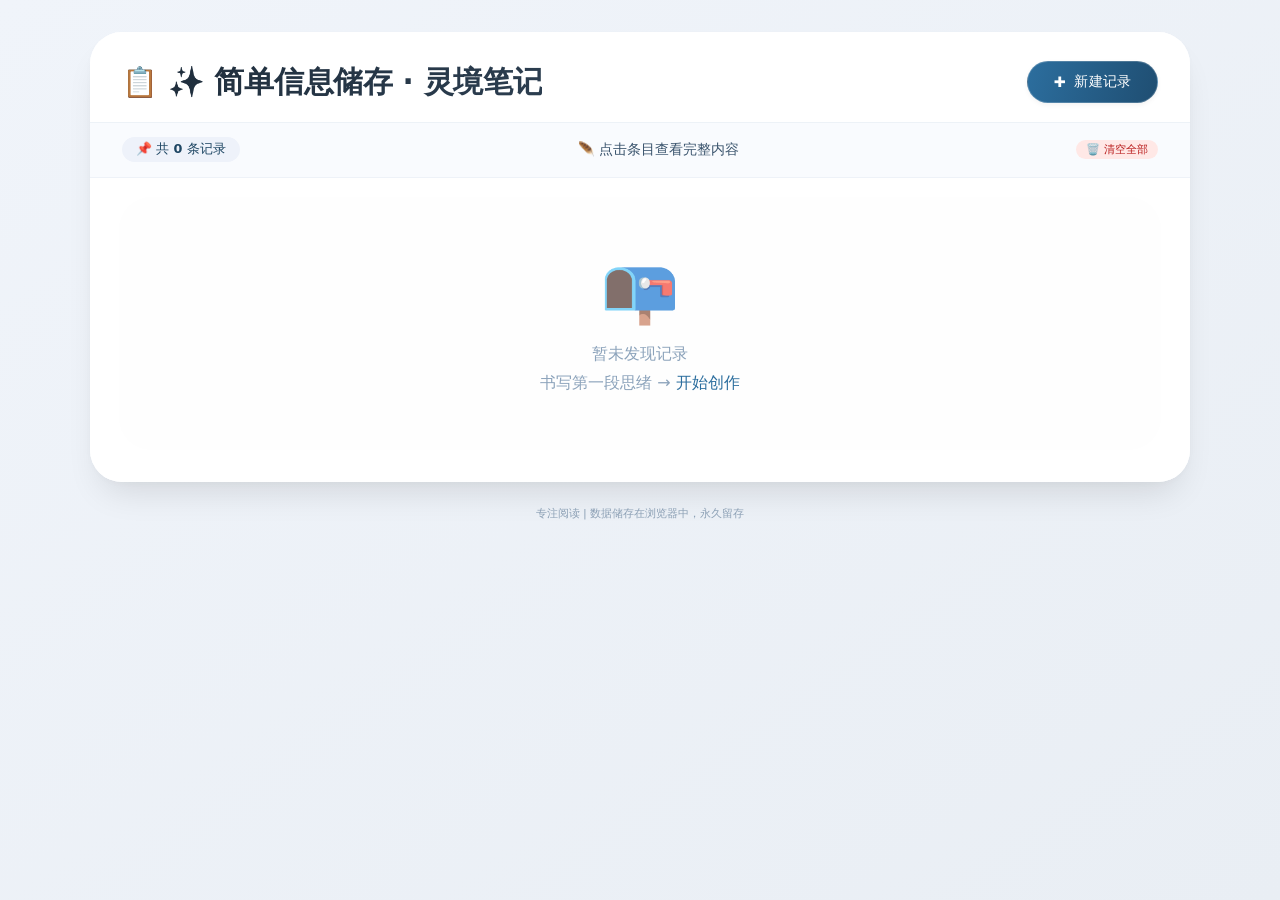
==== index.html @ d41e303f "Add files via upload" ====
﻿<!DOCTYPE html>
<html lang="zh-CN">
<head>
    <meta charset="UTF-8">
    <meta name="viewport" content="width=device-width, initial-scale=1.0, user-scalable=yes">
    <title>文字记录本 · 轻灵笔记</title>
    <style>
        * {
            margin: 0;
            padding: 0;
            box-sizing: border-box;
        }

        body {
            background: linear-gradient(145deg, #f0f4fa 0%, #e9eef4 100%);
            font-family: 'Inter', system-ui, -apple-system, 'Segoe UI', Roboto, 'Helvetica Neue', sans-serif;
            min-height: 100vh;
            padding: 2rem 1.5rem;
        }

        /* 优雅主容器 */
        .elegant-container {
            max-width: 1100px;
            margin: 0 auto;
        }

        /* 主卡片 */
        .master-card {
            background: rgba(255, 255, 255, 0.96);
            border-radius: 2rem;
            box-shadow: 0 20px 35px -12px rgba(0, 0, 0, 0.12), 0 2px 6px rgba(0, 0, 0, 0.02);
            overflow: hidden;
            transition: all 0.2s ease;
        }

        /* 头部区域 */
        .card-header {
            padding: 1.8rem 2rem 1.2rem 2rem;
            border-bottom: 1px solid #edf2f7;
            display: flex;
            justify-content: space-between;
            align-items: flex-end;
            flex-wrap: wrap;
            gap: 1rem;
            background: #ffffff;
        }

        .title-section h1 {
            font-size: 1.85rem;
            font-weight: 620;
            letter-spacing: -0.3px;
            background: linear-gradient(135deg, #1e2c3a, #2c3e50);
            background-clip: text;
            -webkit-background-clip: text;
            color: transparent;
            display: inline-flex;
            align-items: center;
            gap: 10px;
        }

        .title-section h1:before {
            content: "📋";
            background: none;
            font-size: 1.8rem;
            color: #2c6e9e;
        }

        .new-record-btn {
            background: linear-gradient(105deg, #2c6e9e 0%, #1f4e72 100%);
            color: white;
            padding: 0.65rem 1.6rem;
            border-radius: 60px;
            text-decoration: none;
            font-weight: 500;
            font-size: 0.9rem;
            letter-spacing: 0.3px;
            transition: all 0.25s;
            display: inline-flex;
            align-items: center;
            gap: 8px;
            box-shadow: 0 2px 5px rgba(0, 0, 0, 0.05);
            border: 1px solid rgba(255, 255, 255, 0.2);
            cursor: pointer;
        }

        .new-record-btn:hover {
            background: linear-gradient(105deg, #1f5a85, #13425f);
            transform: translateY(-2px);
            box-shadow: 0 12px 20px -12px rgba(31, 90, 133, 0.4);
        }

        /* 统计栏 */
        .stats-bar {
            background: #f9fbfe;
            padding: 0.9rem 2rem;
            border-bottom: 1px solid #eef2f8;
            font-size: 0.85rem;
            color: #3a546d;
            display: flex;
            justify-content: space-between;
            align-items: center;
            flex-wrap: wrap;
            gap: 8px;
        }

        .count-badge {
            background: #eef2fa;
            padding: 0.25rem 0.9rem;
            border-radius: 40px;
            font-weight: 500;
            font-size: 0.8rem;
            color: #1e4663;
        }

        /* 优雅文字卡片列表 */
        .entries-area {
            padding: 1.2rem 1.8rem 2rem 1.8rem;
            background: #ffffff;
        }

        .title-item {
            background: #ffffff;
            margin-bottom: 0.85rem;
            border-radius: 1.2rem;
            transition: all 0.2s ease;
            border: 1px solid #edf2f9;
            overflow: hidden;
            box-shadow: 0 1px 2px rgba(0, 0, 0, 0.02);
        }

        .title-item:hover {
            border-color: #d4e2f5;
            background: #fefefe;
            transform: translateX(3px);
            box-shadow: 0 12px 22px -14px rgba(0, 0, 0, 0.1);
        }

        .entry-link {
            display: flex;
            align-items: center;
            gap: 14px;
            padding: 1rem 1.4rem;
            text-decoration: none;
            color: #1c2f40;
            transition: background 0.15s;
            cursor: pointer;
        }

        .entry-icon {
            width: 28px;
            height: 28px;
            background-image: url('data:image/svg+xml;utf8,<svg xmlns="http://www.w3.org/2000/svg" viewBox="0 0 24 24" fill="%233b7c9e" width="28px" height="28px"><path d="M4 4h16v2H4V4zm2 4h12v2H6V8zm14-4v16H4V4h2v14h12V4h2zM6 12h12v2H6v-2zm0 4h12v2H6v-2z"/></svg>');
            background-size: contain;
            background-repeat: no-repeat;
            background-position: center;
            flex-shrink: 0;
            transition: transform 0.15s;
        }

        .title-item:hover .entry-icon {
            transform: scale(1.02);
        }

        .title-text {
            flex: 1;
            font-size: 1.04rem;
            font-weight: 520;
            letter-spacing: -0.2px;
            color: #1f3e55;
            line-height: 1.4;
            word-break: break-word;
        }

        .entry-link:hover .title-text {
            color: #1f6e9c;
            text-decoration: underline;
            text-underline-offset: 4px;
        }

        .light-time {
            font-size: 0.7rem;
            color: #9aaebf;
            background: #f5f9fe;
            padding: 0.2rem 0.7rem;
            border-radius: 30px;
            white-space: nowrap;
            font-weight: 400;
        }

        /* 空状态 */
        .empty-state {
            text-align: center;
            padding: 3.5rem 1.5rem;
            background: #fefefe;
            border-radius: 2rem;
            color: #8ca3bb;
        }

        .empty-icon {
            font-size: 4rem;
            margin-bottom: 1rem;
            opacity: 0.7;
        }

        .empty-state a {
            color: #2c6e9e;
            text-decoration: none;
            font-weight: 500;
            border-bottom: 1px dashed #bdd4ec;
            cursor: pointer;
        }

        .footer-note {
            text-align: center;
            margin-top: 1.5rem;
            font-size: 0.7rem;
            color: #8ca0b5;
        }

        /* 模态框 (新增记录用) */
        .modal {
            display: none;
            position: fixed;
            top: 0; left: 0;
            width: 100%; height: 100%;
            background-color: rgba(0,0,0,0.5);
            backdrop-filter: blur(4px);
            align-items: center;
            justify-content: center;
            z-index: 2000;
        }
        .modal-card {
            background: white;
            max-width: 680px;
            width: 90%;
            border-radius: 2rem;
            box-shadow: 0 25px 40px rgba(0,0,0,0.2);
            overflow: hidden;
            animation: fadeUp 0.2s ease;
        }
        @keyframes fadeUp {
            from { opacity: 0; transform: translateY(20px);}
            to { opacity: 1; transform: translateY(0);}
        }
        .modal-header {
            padding: 1.2rem 1.5rem;
            border-bottom: 1px solid #edf2f7;
            display: flex;
            justify-content: space-between;
            align-items: center;
            background: #fff;
        }
        .modal-header h3 {
            font-weight: 600;
            color: #1e2c3a;
        }
        .close-modal {
            font-size: 1.6rem;
            cursor: pointer;
            line-height: 1;
            color: #8ca3bb;
        }
        .modal-body {
            padding: 1.8rem;
        }
        .modal-body textarea {
            width: 100%;
            border: 1px solid #cbd5e6;
            border-radius: 1.2rem;
            padding: 1rem;
            font-family: monospace;
            font-size: 0.95rem;
            resize: vertical;
            min-height: 220px;
        }
        .modal-footer {
            padding: 1rem 1.8rem 1.8rem;
            display: flex;
            gap: 12px;
            justify-content: flex-end;
        }
        .btn-modal {
            padding: 0.6rem 1.4rem;
            border-radius: 40px;
            border: none;
            font-weight: 500;
            cursor: pointer;
            transition: 0.2s;
        }
        .btn-primary {
            background: #2c6e9e;
            color: white;
        }
        .btn-secondary {
            background: #eef2fa;
            color: #2c3e50;
        }
        .toast-msg {
            position: fixed;
            bottom: 30px;
            left: 50%;
            transform: translateX(-50%);
            background: #1e293b;
            color: white;
            padding: 10px 24px;
            border-radius: 50px;
            font-size: 0.85rem;
            font-weight: 500;
            z-index: 2100;
            opacity: 0;
            transition: opacity 0.2s ease;
            pointer-events: none;
            white-space: nowrap;
            box-shadow: 0 10px 20px rgba(0,0,0,0.2);
        }
        @media (max-width: 640px) {
            body { padding: 1rem; }
            .card-header { padding: 1.2rem 1.2rem 1rem; flex-direction: column; align-items: flex-start; }
            .entries-area { padding: 1rem; }
            .entry-link { padding: 0.75rem 1rem; gap: 10px; }
            .light-time { font-size: 0.65rem; white-space: nowrap; }
            .title-text { font-size: 0.94rem; }
        }
    </style>
</head>
<body>
<div class="elegant-container">
    <div class="master-card">
        <div class="card-header">
            <div class="title-section">
                <h1>✨ 简单信息储存 · 灵境笔记</h1>
            </div>
            <div class="new-record-btn" id="openModalBtn">
                <span>✚</span> 新建记录
            </div>
        </div>

        <div class="stats-bar">
            <div class="count-badge" id="totalCountBadge">
                📌 共 <strong id="totalNumber">0</strong> 条记录
            </div>
            <div class="filter-note">
                🪶 点击条目查看完整内容
            </div>
        </div>

        <div class="entries-area" id="entriesList">
            <div class="empty-state">
                <div class="empty-icon">📭</div>
                <div style="font-size: 1rem; margin-bottom: 0.5rem;">暂未发现记录</div>
                <div>书写第一段思绪 → <span id="emptyCreateBtn" style="cursor:pointer; color:#2c6e9e; font-weight:500;">开始创作</span></div>
            </div>
        </div>
    </div>
    <div class="footer-note">
        专注阅读 | 数据储存在浏览器中，永久留存
    </div>
</div>

<!-- 新建/编辑通用模态框 -->
<div id="recordModal" class="modal">
    <div class="modal-card">
        <div class="modal-header">
            <h3 id="modalTitle">📝 新建记录</h3>
            <span class="close-modal" id="closeModalBtn">&times;</span>
        </div>
        <div class="modal-body">
            <textarea id="modalContent" placeholder="写下任何文字、灵感、待办事项 ...&#10;支持多行文本，自动保存至本地存储"></textarea>
        </div>
        <div class="modal-footer">
            <button class="btn-modal btn-secondary" id="cancelModalBtn">取消</button>
            <button class="btn-modal btn-primary" id="confirmSaveBtn">💾 保存记录</button>
        </div>
    </div>
</div>

<!-- 详情模态框 (查看完整内容) -->
<div id="detailModal" class="modal">
    <div class="modal-card" style="max-width: 720px;">
        <div class="modal-header">
            <h3>📄 完整记录</h3>
            <span class="close-modal" id="closeDetailBtn">&times;</span>
        </div>
        <div class="modal-body" id="detailBody">
            <div style="margin-bottom: 12px; color:#6c86a3; font-size:0.8rem;" id="detailTime"></div>
            <div style="white-space: pre-wrap; line-height:1.6; font-size:1rem;" id="detailText"></div>
        </div>
        <div class="modal-footer" style="justify-content: space-between;">
            <div>
                <button class="btn-modal btn-secondary" id="deleteFromDetailBtn">🗑️ 删除此条</button>
            </div>
            <div>
                <button class="btn-modal btn-secondary" id="editFromDetailBtn">✏️ 编辑</button>
                <button class="btn-modal btn-primary" id="closeDetailOnlyBtn">关闭</button>
            </div>
        </div>
    </div>
</div>

<div id="toastMsg" class="toast-msg"></div>

<script>
    // ---------- 存储KEY与全局数据结构 ----------
    const STORAGE_KEY = 'text_records_app_enhanced';
    
    // 辅助函数：显示toast消息
    function showToast(message, duration = 2000) {
        const toast = document.getElementById('toastMsg');
        if (!toast) return;
        toast.textContent = message;
        toast.style.opacity = '1';
        setTimeout(() => {
            toast.style.opacity = '0';
        }, duration);
    }

    // 获取所有记录 (最新在前)
    function getAllRecords() {
        const raw = localStorage.getItem(STORAGE_KEY);
        if (!raw) return [];
        try {
            let records = JSON.parse(raw);
            if (!Array.isArray(records)) return [];
            records = records.filter(r => r && typeof r.text === 'string' && r.id);
            records.sort((a,b) => (b.timestamp || 0) - (a.timestamp || 0));
            return records;
        } catch(e) {
            console.warn(e);
            return [];
        }
    }

    // 保存全部记录
    function saveAllRecords(records) {
        localStorage.setItem(STORAGE_KEY, JSON.stringify(records));
        renderHomeList();          // 刷新主界面
        // 触发storage事件 (同源其他标签页可同步)
        window.dispatchEvent(new Event('storage'));
    }

    // 添加或更新记录 (若id存在则更新，否则新增)
    function upsertRecord(id, text) {
        if (!text || text.trim() === '') {
            showToast('❌ 内容不能为空', 1200);
            return false;
        }
        const trimmedText = text.trim();
        let records = getAllRecords();
        const now = Date.now();
        const dateStr = new Date(now).toLocaleString('zh-CN');
        
        if (id) {
            // 编辑模式：查找并更新
            const index = records.findIndex(r => r.id == id);
            if (index !== -1) {
                records[index].text = trimmedText;
                records[index].timestamp = now;
                records[index].dateStr = dateStr;
                // 重新排序 (更新时间戳)
                records.sort((a,b) => (b.timestamp || 0) - (a.timestamp || 0));
                saveAllRecords(records);
                showToast('✏️ 记录已更新', 1300);
                return true;
            } else {
                showToast('记录不存在，将创建新记录', 1000);
                // fallback 创建新记录
            }
        }
        // 新增记录
        const newRecord = {
            id: Date.now() + '-' + Math.random().toString(36).substr(2, 8),
            text: trimmedText,
            timestamp: now,
            dateStr: dateStr
        };
        records.unshift(newRecord);
        saveAllRecords(records);
        showToast('✅ 记录已保存', 1200);
        return true;
    }

    // 删除单条记录
    function deleteRecordById(id) {
        if (!id) return false;
        let records = getAllRecords();
        const newRecords = records.filter(r => r.id != id);
        if (newRecords.length === records.length) {
            showToast('记录不存在', 1000);
            return false;
        }
        saveAllRecords(newRecords);
        showToast('🗑️ 已删除记录', 1200);
        return true;
    }

    // 生成纯净标题 (取前50字符)
    function smartTitle(text) {
        if (!text) return '未命名记录';
        let clean = text.replace(/\n/g, ' ').trim();
        if (clean.length <= 55) return clean;
        return clean.substring(0, 52) + '...';
    }

    // 渲染主界面列表（类似 index.asp 风格）
    function renderHomeList() {
        const container = document.getElementById('entriesList');
        const totalSpan = document.getElementById('totalNumber');
        if (!container) return;
        
        const records = getAllRecords();
        const totalCount = records.length;
        if (totalSpan) totalSpan.innerText = totalCount;
        
        if (records.length === 0) {
            container.innerHTML = `
                <div class="empty-state">
                    <div class="empty-icon">📭</div>
                    <div style="font-size: 1rem; margin-bottom: 0.5rem;">暂未发现记录</div>
                    <div>书写第一段思绪 → <span id="emptyCreateBtn" style="cursor:pointer; color:#2c6e9e; font-weight:500;">开始创作</span></div>
                </div>
            `;
            const emptyBtn = document.getElementById('emptyCreateBtn');
            if (emptyBtn) emptyBtn.addEventListener('click', () => openModal(null));
            return;
        }
        
        let html = '';
        records.forEach(record => {
            const displayTitle = smartTitle(record.text);
            const formattedTime = record.dateStr || new Date(record.timestamp).toLocaleString('zh-CN');
            const shortIdShort = String(record.id).slice(-6);
            html += `
                <div class="title-item" data-id="${record.id}">
                    <div class="entry-link" data-id="${record.id}">
                        <div class="entry-icon"></div>
                        <span class="title-text">${escapeHtml(displayTitle)}</span>
                        <span class="light-time">🕒 ${escapeHtml(formattedTime)}</span>
                    </div>
                </div>
            `;
        });
        container.innerHTML = html;
        
        // 绑定条目点击事件 (查看详情)
        document.querySelectorAll('.entry-link').forEach(el => {
            el.addEventListener('click', (e) => {
                e.stopPropagation();
                const id = el.getAttribute('data-id');
                if (id) showDetailById(id);
            });
        });
    }
    
    // 显示详情模态框 (类似 view 页)
    function showDetailById(id) {
        const records = getAllRecords();
        const record = records.find(r => r.id == id);
        if (!record) {
            showToast('记录不存在', 1000);
            return;
        }
        const detailTimeSpan = document.getElementById('detailTime');
        const detailTextDiv = document.getElementById('detailText');
        if (detailTimeSpan) detailTimeSpan.innerHTML = `📅 ${escapeHtml(record.dateStr || new Date(record.timestamp).toLocaleString())} &nbsp;| 🆔 ${escapeHtml(String(record.id).slice(-8))}`;
        if (detailTextDiv) detailTextDiv.innerText = record.text;
        
        // 存储当前查看的id用于删除/编辑
        const detailModal = document.getElementById('detailModal');
        detailModal.setAttribute('data-current-id', record.id);
        detailModal.style.display = 'flex';
    }
    
    // 关闭详情模态框
    function closeDetailModal() {
        const modal = document.getElementById('detailModal');
        if (modal) modal.style.display = 'none';
    }
    
    // 打开新建/编辑模态框 (edit模式时传入record)
    let currentEditId = null;
    function openModal(record = null) {
        const modal = document.getElementById('recordModal');
        const textarea = document.getElementById('modalContent');
        const modalTitle = document.getElementById('modalTitle');
        if (!modal) return;
        if (record) {
            // 编辑模式
            currentEditId = record.id;
            modalTitle.innerText = '✏️ 编辑记录';
            textarea.value = record.text;
        } else {
            currentEditId = null;
            modalTitle.innerText = '📝 新建记录';
            textarea.value = '';
        }
        modal.style.display = 'flex';
        textarea.focus();
    }
    
    function closeModal() {
        const modal = document.getElementById('recordModal');
        if (modal) modal.style.display = 'none';
        currentEditId = null;
    }
    
    // 保存模态框内容
    function saveFromModal() {
        const textarea = document.getElementById('modalContent');
        const content = textarea.value;
        if (!content.trim()) {
            showToast('❌ 内容不能为空', 1200);
            return;
        }
        const success = upsertRecord(currentEditId, content);
        if (success) {
            closeModal();
            renderHomeList();
        }
    }
    
    // 从详情中删除
    function deleteFromDetail() {
        const detailModal = document.getElementById('detailModal');
        const id = detailModal.getAttribute('data-current-id');
        if (!id) return;
        if (confirm('确定要永久删除这条记录吗？')) {
            deleteRecordById(id);
            closeDetailModal();
            renderHomeList();
        }
    }
    
    // 从详情中编辑
    function editFromDetail() {
        const detailModal = document.getElementById('detailModal');
        const id = detailModal.getAttribute('data-current-id');
        if (!id) return;
        const records = getAllRecords();
        const record = records.find(r => r.id == id);
        if (record) {
            closeDetailModal();
            openModal(record);
        } else {
            showToast('加载记录失败', 1000);
        }
    }
    
    // 清空全部记录 (参考原delete风格但加确认)
    function clearAllRecords() {
        if (confirm('⚠️ 警告：将删除 【所有记录】 且无法恢复！确定清空？')) {
            localStorage.removeItem(STORAGE_KEY);
            renderHomeList();
            showToast('🗑️ 已清空所有记录', 1500);
        }
    }
    
    // 辅助escape
    function escapeHtml(str) {
        if (!str) return '';
        return str.replace(/[&<>]/g, function(m) {
            if(m === '&') return '&amp;';
            if(m === '<') return '&lt;';
            if(m === '>') return '&gt;';
            return m;
        }).replace(/[\uD800-\uDBFF][\uDC00-\uDFFF]/g, c => c);
    }
    
    // 监听storage同步 (多标签页)
    function bindCrossTabSync() {
        window.addEventListener('storage', (e) => {
            if (e.key === STORAGE_KEY) {
                renderHomeList();
                showToast('🔄 检测到其他页面更新', 1000);
            }
        });
    }
    
    // 初始化所有事件
    function initApp() {
        renderHomeList();
        bindCrossTabSync();
        
        // 新建按钮打开空模态
        const openBtn = document.getElementById('openModalBtn');
        if (openBtn) openBtn.addEventListener('click', () => openModal(null));
        
        // 模态框关闭按钮
        const closeBtn = document.getElementById('closeModalBtn');
        const cancelBtn = document.getElementById('cancelModalBtn');
        if (closeBtn) closeBtn.addEventListener('click', closeModal);
        if (cancelBtn) cancelBtn.addEventListener('click', closeModal);
        
        // 保存按钮
        const confirmBtn = document.getElementById('confirmSaveBtn');
        if (confirmBtn) confirmBtn.addEventListener('click', saveFromModal);
        
        // 详情模态框关闭
        const closeDetail = document.getElementById('closeDetailBtn');
        const closeDetailOnly = document.getElementById('closeDetailOnlyBtn');
        if (closeDetail) closeDetail.addEventListener('click', closeDetailModal);
        if (closeDetailOnly) closeDetailOnly.addEventListener('click', closeDetailModal);
        
        // 详情中的删除和编辑
        const deleteDetail = document.getElementById('deleteFromDetailBtn');
        const editDetail = document.getElementById('editFromDetailBtn');
        if (deleteDetail) deleteDetail.addEventListener('click', deleteFromDetail);
        if (editDetail) editDetail.addEventListener('click', editFromDetail);
        
        // 点击模态框背景关闭
        window.addEventListener('click', (e) => {
            const modalElem = document.getElementById('recordModal');
            const detailElem = document.getElementById('detailModal');
            if (e.target === modalElem) closeModal();
            if (e.target === detailElem) closeDetailModal();
        });
        
        // 可选添加快捷键 Ctrl+N 新建记录
        document.addEventListener('keydown', (e) => {
            if ((e.ctrlKey || e.metaKey) && e.key === 'n') {
                e.preventDefault();
                openModal(null);
            }
            // ESC关闭模态框
            if (e.key === 'Escape') {
                closeModal();
                closeDetailModal();
            }
        });
        
        // 全局也提供一个清除所有功能 (但为了避免页面冗余，加一个隐藏的? 参考原delete.asp但保留温和，在控制台提供快捷？为了完整性，增加右下角悬浮清除？不，尊重设计: 但在主界面不需要清空全部按钮，但为了参考原系统可以提供一个管理方式: 用浏览器开发者工具手动，但是用户若有需求可以加；在统计栏附近增加一个“管理”下拉? 为了优雅，增加一个小工具在统计栏右侧
        const statsBar = document.querySelector('.stats-bar');
        if (statsBar && !document.getElementById('clearAllUtility')) {
            const clearBtnSpan = document.createElement('div');
            clearBtnSpan.style.cursor = 'pointer';
            clearBtnSpan.style.fontSize = '0.7rem';
            clearBtnSpan.style.background = '#ffe8e6';
            clearBtnSpan.style.padding = '2px 10px';
            clearBtnSpan.style.borderRadius = '60px';
            clearBtnSpan.style.color = '#b91c1c';
            clearBtnSpan.innerText = '🗑️ 清空全部';
            clearBtnSpan.id = 'clearAllUtility';
            clearBtnSpan.addEventListener('click', clearAllRecords);
            statsBar.appendChild(clearBtnSpan);
        }
    }
    
    if (document.readyState === 'loading') {
        document.addEventListener('DOMContentLoaded', initApp);
    } else {
        initApp();
    }
</script>
</body>
</html>
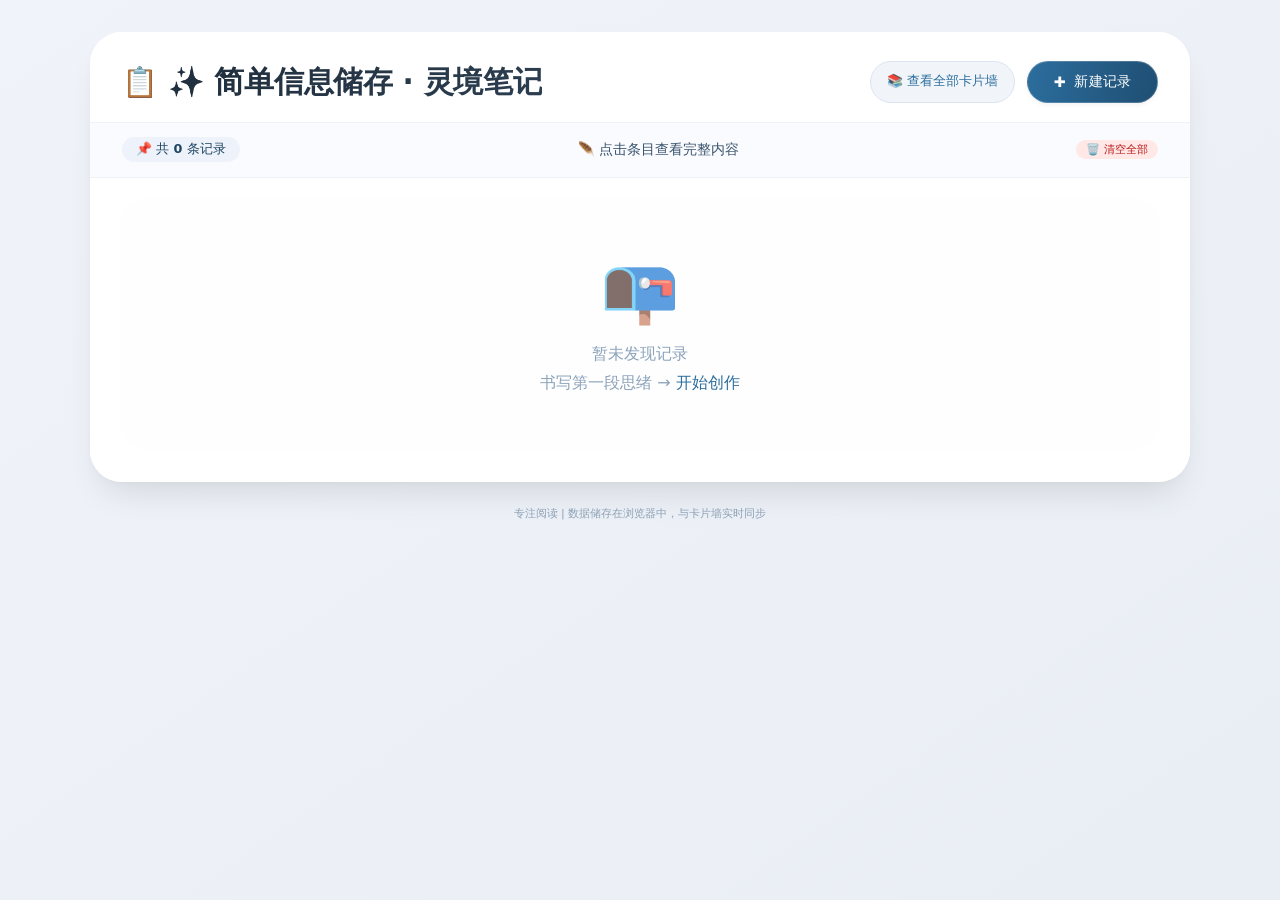
==== commit 28c9d1ce: "Add files via upload" ====
--- a/index.html
+++ b/index.html
@@ -3,7 +3,7 @@
 <head>
     <meta charset="UTF-8">
     <meta name="viewport" content="width=device-width, initial-scale=1.0, user-scalable=yes">
-    <title>文字记录本 · 轻灵笔记</title>
+    <title>文字记录本 · 灵境笔记</title>
     <style>
         * {
             margin: 0;
@@ -313,6 +313,25 @@
             white-space: nowrap;
             box-shadow: 0 10px 20px rgba(0,0,0,0.2);
         }
+        /* 跳转查看全部按钮 */
+        .view-all-link {
+            background: #f1f5f9;
+            color: #2c6e9e;
+            padding: 0.5rem 1rem;
+            border-radius: 40px;
+            font-size: 0.8rem;
+            font-weight: 500;
+            text-decoration: none;
+            transition: all 0.2s;
+            display: inline-flex;
+            align-items: center;
+            gap: 6px;
+            border: 1px solid #dce5f2;
+        }
+        .view-all-link:hover {
+            background: #e6edf6;
+            transform: translateY(-1px);
+        }
         @media (max-width: 640px) {
             body { padding: 1rem; }
             .card-header { padding: 1.2rem 1.2rem 1rem; flex-direction: column; align-items: flex-start; }
@@ -320,6 +339,7 @@
             .entry-link { padding: 0.75rem 1rem; gap: 10px; }
             .light-time { font-size: 0.65rem; white-space: nowrap; }
             .title-text { font-size: 0.94rem; }
+            .toast-msg { white-space: normal; text-align: center; width: auto; max-width: 85vw; }
         }
     </style>
 </head>
@@ -330,8 +350,11 @@
             <div class="title-section">
                 <h1>✨ 简单信息储存 · 灵境笔记</h1>
             </div>
-            <div class="new-record-btn" id="openModalBtn">
-                <span>✚</span> 新建记录
+            <div style="display: flex; gap: 12px;">
+                <a href="javascript:void(0)" id="viewAllLinkBtn" class="view-all-link">📚 查看全部卡片墙</a>
+                <div class="new-record-btn" id="openModalBtn">
+                    <span>✚</span> 新建记录
+                </div>
             </div>
         </div>
 
@@ -353,7 +376,7 @@
         </div>
     </div>
     <div class="footer-note">
-        专注阅读 | 数据储存在浏览器中，永久留存
+        专注阅读 | 数据储存在浏览器中，与卡片墙实时同步
     </div>
 </div>
 
@@ -400,8 +423,8 @@
 <div id="toastMsg" class="toast-msg"></div>
 
 <script>
-    // ---------- 存储KEY与全局数据结构 ----------
-    const STORAGE_KEY = 'text_records_app_enhanced';
+    // ---------- 存储KEY与全局数据结构 (与view.html保持一致)----------
+    const STORAGE_KEY = 'text_records_app';   // 统一key，确保index和view完全互通
     
     // 辅助函数：显示toast消息
     function showToast(message, duration = 2000) {
@@ -434,8 +457,8 @@
     function saveAllRecords(records) {
         localStorage.setItem(STORAGE_KEY, JSON.stringify(records));
         renderHomeList();          // 刷新主界面
-        // 触发storage事件 (同源其他标签页可同步)
-        window.dispatchEvent(new Event('storage'));
+        // 手动触发storage事件，同源其他标签页同步(view.html会监听)
+        window.dispatchEvent(new StorageEvent('storage', { key: STORAGE_KEY, newValue: JSON.stringify(records) }));
     }
 
     // 添加或更新记录 (若id存在则更新，否则新增)
@@ -500,8 +523,19 @@
         if (clean.length <= 55) return clean;
         return clean.substring(0, 52) + '...';
     }
-
-    // 渲染主界面列表（类似 index.asp 风格）
+    
+    // 辅助escapeHtml
+    function escapeHtml(str) {
+        if (!str) return '';
+        return str.replace(/[&<>]/g, function(m) {
+            if(m === '&') return '&amp;';
+            if(m === '<') return '&lt;';
+            if(m === '>') return '&gt;';
+            return m;
+        }).replace(/[\uD800-\uDBFF][\uDC00-\uDFFF]/g, c => c);
+    }
+
+    // 渲染主界面列表
     function renderHomeList() {
         const container = document.getElementById('entriesList');
         const totalSpan = document.getElementById('totalNumber');
@@ -528,7 +562,6 @@
         records.forEach(record => {
             const displayTitle = smartTitle(record.text);
             const formattedTime = record.dateStr || new Date(record.timestamp).toLocaleString('zh-CN');
-            const shortIdShort = String(record.id).slice(-6);
             html += `
                 <div class="title-item" data-id="${record.id}">
                     <div class="entry-link" data-id="${record.id}">
@@ -551,7 +584,7 @@
         });
     }
     
-    // 显示详情模态框 (类似 view 页)
+    // 显示详情模态框 (完整内容)
     function showDetailById(id) {
         const records = getAllRecords();
         const record = records.find(r => r.id == id);
@@ -576,7 +609,7 @@
         if (modal) modal.style.display = 'none';
     }
     
-    // 打开新建/编辑模态框 (edit模式时传入record)
+    // 打开新建/编辑模态框
     let currentEditId = null;
     function openModal(record = null) {
         const modal = document.getElementById('recordModal');
@@ -584,7 +617,6 @@
         const modalTitle = document.getElementById('modalTitle');
         if (!modal) return;
         if (record) {
-            // 编辑模式
             currentEditId = record.id;
             modalTitle.innerText = '✏️ 编辑记录';
             textarea.value = record.text;
@@ -645,24 +677,14 @@
         }
     }
     
-    // 清空全部记录 (参考原delete风格但加确认)
+    // 清空全部记录
     function clearAllRecords() {
         if (confirm('⚠️ 警告：将删除 【所有记录】 且无法恢复！确定清空？')) {
             localStorage.removeItem(STORAGE_KEY);
             renderHomeList();
             showToast('🗑️ 已清空所有记录', 1500);
-        }
-    }
-    
-    // 辅助escape
-    function escapeHtml(str) {
-        if (!str) return '';
-        return str.replace(/[&<>]/g, function(m) {
-            if(m === '&') return '&amp;';
-            if(m === '<') return '&lt;';
-            if(m === '>') return '&gt;';
-            return m;
-        }).replace(/[\uD800-\uDBFF][\uDC00-\uDFFF]/g, c => c);
+            window.dispatchEvent(new StorageEvent('storage', { key: STORAGE_KEY }));
+        }
     }
     
     // 监听storage同步 (多标签页)
@@ -675,6 +697,12 @@
         });
     }
     
+    // 跳转到view.html (卡片墙 / 所有记录完整查看)
+    function navigateToViewPage() {
+        // 直接跳转到view.html，让用户查看所有记录的卡片墙
+        window.location.href = 'view.html';
+    }
+    
     // 初始化所有事件
     function initApp() {
         renderHomeList();
@@ -683,6 +711,10 @@
         // 新建按钮打开空模态
         const openBtn = document.getElementById('openModalBtn');
         if (openBtn) openBtn.addEventListener('click', () => openModal(null));
+        
+        // 查看全部卡片墙按钮
+        const viewAllLink = document.getElementById('viewAllLinkBtn');
+        if (viewAllLink) viewAllLink.addEventListener('click', navigateToViewPage);
         
         // 模态框关闭按钮
         const closeBtn = document.getElementById('closeModalBtn');
@@ -714,20 +746,19 @@
             if (e.target === detailElem) closeDetailModal();
         });
         
-        // 可选添加快捷键 Ctrl+N 新建记录
+        // 快捷键 Ctrl+N 新建记录
         document.addEventListener('keydown', (e) => {
             if ((e.ctrlKey || e.metaKey) && e.key === 'n') {
                 e.preventDefault();
                 openModal(null);
             }
-            // ESC关闭模态框
             if (e.key === 'Escape') {
                 closeModal();
                 closeDetailModal();
             }
         });
         
-        // 全局也提供一个清除所有功能 (但为了避免页面冗余，加一个隐藏的? 参考原delete.asp但保留温和，在控制台提供快捷？为了完整性，增加右下角悬浮清除？不，尊重设计: 但在主界面不需要清空全部按钮，但为了参考原系统可以提供一个管理方式: 用浏览器开发者工具手动，但是用户若有需求可以加；在统计栏附近增加一个“管理”下拉? 为了优雅，增加一个小工具在统计栏右侧
+        // 优雅地在统计栏添加一个清空全部按钮（小工具但保留可用性）
         const statsBar = document.querySelector('.stats-bar');
         if (statsBar && !document.getElementById('clearAllUtility')) {
             const clearBtnSpan = document.createElement('div');
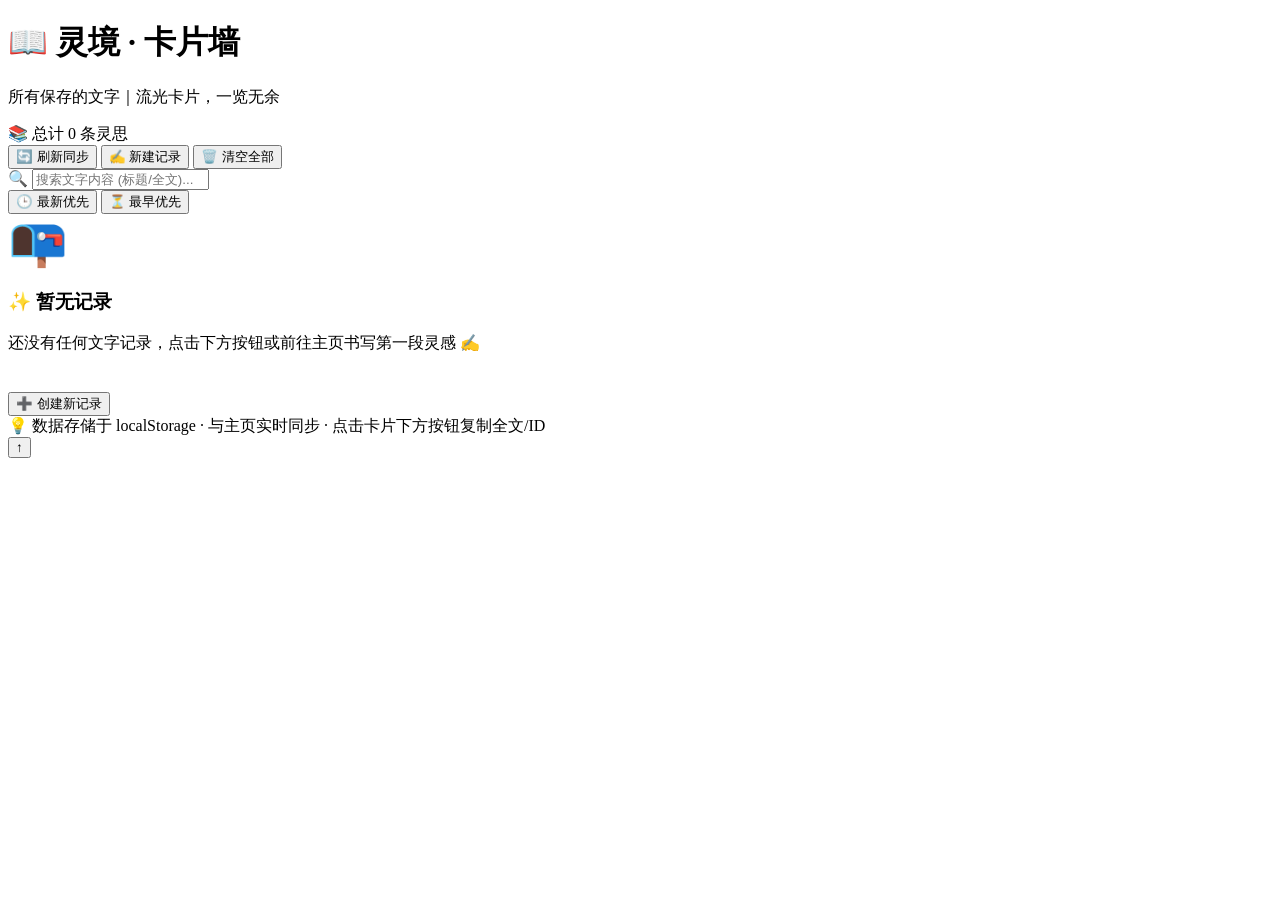
==== commit 38052be5: "Add files via upload" ====
--- a/index.html
+++ b/index.html
@@ -3,430 +3,64 @@
 <head>
     <meta charset="UTF-8">
     <meta name="viewport" content="width=device-width, initial-scale=1.0, user-scalable=yes">
-    <title>文字记录本 · 灵境笔记</title>
-    <style>
-        * {
-            margin: 0;
-            padding: 0;
-            box-sizing: border-box;
-        }
-
-        body {
-            background: linear-gradient(145deg, #f0f4fa 0%, #e9eef4 100%);
-            font-family: 'Inter', system-ui, -apple-system, 'Segoe UI', Roboto, 'Helvetica Neue', sans-serif;
-            min-height: 100vh;
-            padding: 2rem 1.5rem;
-        }
-
-        /* 优雅主容器 */
-        .elegant-container {
-            max-width: 1100px;
-            margin: 0 auto;
-        }
-
-        /* 主卡片 */
-        .master-card {
-            background: rgba(255, 255, 255, 0.96);
-            border-radius: 2rem;
-            box-shadow: 0 20px 35px -12px rgba(0, 0, 0, 0.12), 0 2px 6px rgba(0, 0, 0, 0.02);
-            overflow: hidden;
-            transition: all 0.2s ease;
-        }
-
-        /* 头部区域 */
-        .card-header {
-            padding: 1.8rem 2rem 1.2rem 2rem;
-            border-bottom: 1px solid #edf2f7;
-            display: flex;
-            justify-content: space-between;
-            align-items: flex-end;
-            flex-wrap: wrap;
-            gap: 1rem;
-            background: #ffffff;
-        }
-
-        .title-section h1 {
-            font-size: 1.85rem;
-            font-weight: 620;
-            letter-spacing: -0.3px;
-            background: linear-gradient(135deg, #1e2c3a, #2c3e50);
-            background-clip: text;
-            -webkit-background-clip: text;
-            color: transparent;
-            display: inline-flex;
-            align-items: center;
-            gap: 10px;
-        }
-
-        .title-section h1:before {
-            content: "📋";
-            background: none;
-            font-size: 1.8rem;
-            color: #2c6e9e;
-        }
-
-        .new-record-btn {
-            background: linear-gradient(105deg, #2c6e9e 0%, #1f4e72 100%);
-            color: white;
-            padding: 0.65rem 1.6rem;
-            border-radius: 60px;
-            text-decoration: none;
-            font-weight: 500;
-            font-size: 0.9rem;
-            letter-spacing: 0.3px;
-            transition: all 0.25s;
-            display: inline-flex;
-            align-items: center;
-            gap: 8px;
-            box-shadow: 0 2px 5px rgba(0, 0, 0, 0.05);
-            border: 1px solid rgba(255, 255, 255, 0.2);
-            cursor: pointer;
-        }
-
-        .new-record-btn:hover {
-            background: linear-gradient(105deg, #1f5a85, #13425f);
-            transform: translateY(-2px);
-            box-shadow: 0 12px 20px -12px rgba(31, 90, 133, 0.4);
-        }
-
-        /* 统计栏 */
-        .stats-bar {
-            background: #f9fbfe;
-            padding: 0.9rem 2rem;
-            border-bottom: 1px solid #eef2f8;
-            font-size: 0.85rem;
-            color: #3a546d;
-            display: flex;
-            justify-content: space-between;
-            align-items: center;
-            flex-wrap: wrap;
-            gap: 8px;
-        }
-
-        .count-badge {
-            background: #eef2fa;
-            padding: 0.25rem 0.9rem;
-            border-radius: 40px;
-            font-weight: 500;
-            font-size: 0.8rem;
-            color: #1e4663;
-        }
-
-        /* 优雅文字卡片列表 */
-        .entries-area {
-            padding: 1.2rem 1.8rem 2rem 1.8rem;
-            background: #ffffff;
-        }
-
-        .title-item {
-            background: #ffffff;
-            margin-bottom: 0.85rem;
-            border-radius: 1.2rem;
-            transition: all 0.2s ease;
-            border: 1px solid #edf2f9;
-            overflow: hidden;
-            box-shadow: 0 1px 2px rgba(0, 0, 0, 0.02);
-        }
-
-        .title-item:hover {
-            border-color: #d4e2f5;
-            background: #fefefe;
-            transform: translateX(3px);
-            box-shadow: 0 12px 22px -14px rgba(0, 0, 0, 0.1);
-        }
-
-        .entry-link {
-            display: flex;
-            align-items: center;
-            gap: 14px;
-            padding: 1rem 1.4rem;
-            text-decoration: none;
-            color: #1c2f40;
-            transition: background 0.15s;
-            cursor: pointer;
-        }
-
-        .entry-icon {
-            width: 28px;
-            height: 28px;
-            background-image: url('data:image/svg+xml;utf8,<svg xmlns="http://www.w3.org/2000/svg" viewBox="0 0 24 24" fill="%233b7c9e" width="28px" height="28px"><path d="M4 4h16v2H4V4zm2 4h12v2H6V8zm14-4v16H4V4h2v14h12V4h2zM6 12h12v2H6v-2zm0 4h12v2H6v-2z"/></svg>');
-            background-size: contain;
-            background-repeat: no-repeat;
-            background-position: center;
-            flex-shrink: 0;
-            transition: transform 0.15s;
-        }
-
-        .title-item:hover .entry-icon {
-            transform: scale(1.02);
-        }
-
-        .title-text {
-            flex: 1;
-            font-size: 1.04rem;
-            font-weight: 520;
-            letter-spacing: -0.2px;
-            color: #1f3e55;
-            line-height: 1.4;
-            word-break: break-word;
-        }
-
-        .entry-link:hover .title-text {
-            color: #1f6e9c;
-            text-decoration: underline;
-            text-underline-offset: 4px;
-        }
-
-        .light-time {
-            font-size: 0.7rem;
-            color: #9aaebf;
-            background: #f5f9fe;
-            padding: 0.2rem 0.7rem;
-            border-radius: 30px;
-            white-space: nowrap;
-            font-weight: 400;
-        }
-
-        /* 空状态 */
-        .empty-state {
-            text-align: center;
-            padding: 3.5rem 1.5rem;
-            background: #fefefe;
-            border-radius: 2rem;
-            color: #8ca3bb;
-        }
-
-        .empty-icon {
-            font-size: 4rem;
-            margin-bottom: 1rem;
-            opacity: 0.7;
-        }
-
-        .empty-state a {
-            color: #2c6e9e;
-            text-decoration: none;
-            font-weight: 500;
-            border-bottom: 1px dashed #bdd4ec;
-            cursor: pointer;
-        }
-
-        .footer-note {
-            text-align: center;
-            margin-top: 1.5rem;
-            font-size: 0.7rem;
-            color: #8ca0b5;
-        }
-
-        /* 模态框 (新增记录用) */
-        .modal {
-            display: none;
-            position: fixed;
-            top: 0; left: 0;
-            width: 100%; height: 100%;
-            background-color: rgba(0,0,0,0.5);
-            backdrop-filter: blur(4px);
-            align-items: center;
-            justify-content: center;
-            z-index: 2000;
-        }
-        .modal-card {
-            background: white;
-            max-width: 680px;
-            width: 90%;
-            border-radius: 2rem;
-            box-shadow: 0 25px 40px rgba(0,0,0,0.2);
-            overflow: hidden;
-            animation: fadeUp 0.2s ease;
-        }
-        @keyframes fadeUp {
-            from { opacity: 0; transform: translateY(20px);}
-            to { opacity: 1; transform: translateY(0);}
-        }
-        .modal-header {
-            padding: 1.2rem 1.5rem;
-            border-bottom: 1px solid #edf2f7;
-            display: flex;
-            justify-content: space-between;
-            align-items: center;
-            background: #fff;
-        }
-        .modal-header h3 {
-            font-weight: 600;
-            color: #1e2c3a;
-        }
-        .close-modal {
-            font-size: 1.6rem;
-            cursor: pointer;
-            line-height: 1;
-            color: #8ca3bb;
-        }
-        .modal-body {
-            padding: 1.8rem;
-        }
-        .modal-body textarea {
-            width: 100%;
-            border: 1px solid #cbd5e6;
-            border-radius: 1.2rem;
-            padding: 1rem;
-            font-family: monospace;
-            font-size: 0.95rem;
-            resize: vertical;
-            min-height: 220px;
-        }
-        .modal-footer {
-            padding: 1rem 1.8rem 1.8rem;
-            display: flex;
-            gap: 12px;
-            justify-content: flex-end;
-        }
-        .btn-modal {
-            padding: 0.6rem 1.4rem;
-            border-radius: 40px;
-            border: none;
-            font-weight: 500;
-            cursor: pointer;
-            transition: 0.2s;
-        }
-        .btn-primary {
-            background: #2c6e9e;
-            color: white;
-        }
-        .btn-secondary {
-            background: #eef2fa;
-            color: #2c3e50;
-        }
-        .toast-msg {
-            position: fixed;
-            bottom: 30px;
-            left: 50%;
-            transform: translateX(-50%);
-            background: #1e293b;
-            color: white;
-            padding: 10px 24px;
-            border-radius: 50px;
-            font-size: 0.85rem;
-            font-weight: 500;
-            z-index: 2100;
-            opacity: 0;
-            transition: opacity 0.2s ease;
-            pointer-events: none;
-            white-space: nowrap;
-            box-shadow: 0 10px 20px rgba(0,0,0,0.2);
-        }
-        /* 跳转查看全部按钮 */
-        .view-all-link {
-            background: #f1f5f9;
-            color: #2c6e9e;
-            padding: 0.5rem 1rem;
-            border-radius: 40px;
-            font-size: 0.8rem;
-            font-weight: 500;
-            text-decoration: none;
-            transition: all 0.2s;
-            display: inline-flex;
-            align-items: center;
-            gap: 6px;
-            border: 1px solid #dce5f2;
-        }
-        .view-all-link:hover {
-            background: #e6edf6;
-            transform: translateY(-1px);
-        }
-        @media (max-width: 640px) {
-            body { padding: 1rem; }
-            .card-header { padding: 1.2rem 1.2rem 1rem; flex-direction: column; align-items: flex-start; }
-            .entries-area { padding: 1rem; }
-            .entry-link { padding: 0.75rem 1rem; gap: 10px; }
-            .light-time { font-size: 0.65rem; white-space: nowrap; }
-            .title-text { font-size: 0.94rem; }
-            .toast-msg { white-space: normal; text-align: center; width: auto; max-width: 85vw; }
-        }
-    </style>
+    <title>所有记录 · 灵境笔记墙</title>
+<link rel="stylesheet" href="style.css">
 </head>
 <body>
-<div class="elegant-container">
-    <div class="master-card">
-        <div class="card-header">
-            <div class="title-section">
-                <h1>✨ 简单信息储存 · 灵境笔记</h1>
-            </div>
-            <div style="display: flex; gap: 12px;">
-                <a href="javascript:void(0)" id="viewAllLinkBtn" class="view-all-link">📚 查看全部卡片墙</a>
-                <div class="new-record-btn" id="openModalBtn">
-                    <span>✚</span> 新建记录
-                </div>
-            </div>
-        </div>
 
-        <div class="stats-bar">
-            <div class="count-badge" id="totalCountBadge">
-                📌 共 <strong id="totalNumber">0</strong> 条记录
-            </div>
-            <div class="filter-note">
-                🪶 点击条目查看完整内容
-            </div>
-        </div>
+<div class="container">
+    <div class="header">
+        <div class="title-section">
+            <h1>📖 灵境 · 卡片墙</h1>
+            <p>所有保存的文字｜流光卡片，一览无余</p>
+        </div>
+        <div class="stats-badge">
+            <span>📚 总计</span>
+            <span class="count-number" id="totalCountDisplay">0</span>
+            <span>条灵思</span>
+        </div>
+        <div class="actions">
+            <button class="btn btn-primary" id="refreshViewBtn">🔄 刷新同步</button>
+            <button class="btn btn-outline" id="gotoIndexBtn">✍️ 新建记录</button>
+            <button class="btn btn-danger-light" id="clearAllFromViewBtn">🗑️ 清空全部</button>
+        </div>
+    </div>
 
-        <div class="entries-area" id="entriesList">
-            <div class="empty-state">
-                <div class="empty-icon">📭</div>
-                <div style="font-size: 1rem; margin-bottom: 0.5rem;">暂未发现记录</div>
-                <div>书写第一段思绪 → <span id="emptyCreateBtn" style="cursor:pointer; color:#2c6e9e; font-weight:500;">开始创作</span></div>
-            </div>
+    <div class="toolbar">
+        <div class="search-box">
+            <span>🔍</span>
+            <input type="text" id="searchInput" placeholder="搜索文字内容 (标题/全文)...">
+        </div>
+        <div class="sort-buttons">
+            <button class="sort-btn active" data-sort="newest">🕒 最新优先</button>
+            <button class="sort-btn" data-sort="oldest">⏳ 最早优先</button>
         </div>
     </div>
-    <div class="footer-note">
-        专注阅读 | 数据储存在浏览器中，与卡片墙实时同步
+
+    <!-- 记录卡片网格 -->
+    <div id="recordsContainer" class="records-grid">
+        <div class="empty-state">
+            <h3>✨ 暂未发现记录</h3>
+            <p>前往「灵境笔记」主页，写下第一条思绪吧~</p>
+            <button id="emptyStateCreateBtn" style="margin-top: 20px;" class="btn btn-primary">➕ 创建新记录</button>
+        </div>
     </div>
+    <footer>
+        💡 数据存储于 localStorage · 与主页实时同步 · 点击卡片下方按钮复制全文/ID
+    </footer>
 </div>
-
-<!-- 新建/编辑通用模态框 -->
-<div id="recordModal" class="modal">
-    <div class="modal-card">
-        <div class="modal-header">
-            <h3 id="modalTitle">📝 新建记录</h3>
-            <span class="close-modal" id="closeModalBtn">&times;</span>
-        </div>
-        <div class="modal-body">
-            <textarea id="modalContent" placeholder="写下任何文字、灵感、待办事项 ...&#10;支持多行文本，自动保存至本地存储"></textarea>
-        </div>
-        <div class="modal-footer">
-            <button class="btn-modal btn-secondary" id="cancelModalBtn">取消</button>
-            <button class="btn-modal btn-primary" id="confirmSaveBtn">💾 保存记录</button>
-        </div>
-    </div>
-</div>
-
-<!-- 详情模态框 (查看完整内容) -->
-<div id="detailModal" class="modal">
-    <div class="modal-card" style="max-width: 720px;">
-        <div class="modal-header">
-            <h3>📄 完整记录</h3>
-            <span class="close-modal" id="closeDetailBtn">&times;</span>
-        </div>
-        <div class="modal-body" id="detailBody">
-            <div style="margin-bottom: 12px; color:#6c86a3; font-size:0.8rem;" id="detailTime"></div>
-            <div style="white-space: pre-wrap; line-height:1.6; font-size:1rem;" id="detailText"></div>
-        </div>
-        <div class="modal-footer" style="justify-content: space-between;">
-            <div>
-                <button class="btn-modal btn-secondary" id="deleteFromDetailBtn">🗑️ 删除此条</button>
-            </div>
-            <div>
-                <button class="btn-modal btn-secondary" id="editFromDetailBtn">✏️ 编辑</button>
-                <button class="btn-modal btn-primary" id="closeDetailOnlyBtn">关闭</button>
-            </div>
-        </div>
-    </div>
-</div>
-
 <div id="toastMsg" class="toast-msg"></div>
+<button class="scroll-top" id="scrollTopBtn" aria-label="返回顶部">↑</button>
 
 <script>
-    // ---------- 存储KEY与全局数据结构 (与view.html保持一致)----------
-    const STORAGE_KEY = 'text_records_app';   // 统一key，确保index和view完全互通
-    
-    // 辅助函数：显示toast消息
+    // 存储KEY必须与 index.html 完全一致
+    const STORAGE_KEY = 'text_records_app';
+    
+    // 当前排序与搜索状态
+    let currentSort = 'newest';     // 'newest' or 'oldest'
+    let currentSearchTerm = '';
+    
+    // ---------- 辅助函数 ----------
     function showToast(message, duration = 2000) {
         const toast = document.getElementById('toastMsg');
         if (!toast) return;
@@ -436,349 +70,310 @@
             toast.style.opacity = '0';
         }, duration);
     }
-
-    // 获取所有记录 (最新在前)
-    function getAllRecords() {
+    
+    // 获取原始记录（不做任何过滤/排序）
+    function getRawRecords() {
         const raw = localStorage.getItem(STORAGE_KEY);
         if (!raw) return [];
         try {
             let records = JSON.parse(raw);
             if (!Array.isArray(records)) return [];
-            records = records.filter(r => r && typeof r.text === 'string' && r.id);
-            records.sort((a,b) => (b.timestamp || 0) - (a.timestamp || 0));
+            // 基本数据有效性过滤
+            records = records.filter(r => r && typeof r.text === 'string' && r.id && r.timestamp);
             return records;
         } catch(e) {
             console.warn(e);
             return [];
         }
     }
-
-    // 保存全部记录
-    function saveAllRecords(records) {
-        localStorage.setItem(STORAGE_KEY, JSON.stringify(records));
-        renderHomeList();          // 刷新主界面
-        // 手动触发storage事件，同源其他标签页同步(view.html会监听)
-        window.dispatchEvent(new StorageEvent('storage', { key: STORAGE_KEY, newValue: JSON.stringify(records) }));
-    }
-
-    // 添加或更新记录 (若id存在则更新，否则新增)
-    function upsertRecord(id, text) {
-        if (!text || text.trim() === '') {
-            showToast('❌ 内容不能为空', 1200);
-            return false;
-        }
-        const trimmedText = text.trim();
-        let records = getAllRecords();
-        const now = Date.now();
-        const dateStr = new Date(now).toLocaleString('zh-CN');
-        
-        if (id) {
-            // 编辑模式：查找并更新
-            const index = records.findIndex(r => r.id == id);
-            if (index !== -1) {
-                records[index].text = trimmedText;
-                records[index].timestamp = now;
-                records[index].dateStr = dateStr;
-                // 重新排序 (更新时间戳)
-                records.sort((a,b) => (b.timestamp || 0) - (a.timestamp || 0));
-                saveAllRecords(records);
-                showToast('✏️ 记录已更新', 1300);
-                return true;
-            } else {
-                showToast('记录不存在，将创建新记录', 1000);
-                // fallback 创建新记录
-            }
-        }
-        // 新增记录
-        const newRecord = {
-            id: Date.now() + '-' + Math.random().toString(36).substr(2, 8),
-            text: trimmedText,
-            timestamp: now,
-            dateStr: dateStr
-        };
-        records.unshift(newRecord);
-        saveAllRecords(records);
-        showToast('✅ 记录已保存', 1200);
-        return true;
-    }
-
-    // 删除单条记录
-    function deleteRecordById(id) {
-        if (!id) return false;
-        let records = getAllRecords();
-        const newRecords = records.filter(r => r.id != id);
-        if (newRecords.length === records.length) {
-            showToast('记录不存在', 1000);
-            return false;
-        }
-        saveAllRecords(newRecords);
-        showToast('🗑️ 已删除记录', 1200);
-        return true;
-    }
-
-    // 生成纯净标题 (取前50字符)
-    function smartTitle(text) {
-        if (!text) return '未命名记录';
-        let clean = text.replace(/\n/g, ' ').trim();
-        if (clean.length <= 55) return clean;
-        return clean.substring(0, 52) + '...';
-    }
-    
-    // 辅助escapeHtml
+    
+    // 获取经过搜索和排序的记录（用于渲染）
+    function getFilteredAndSortedRecords() {
+        let records = getRawRecords();
+        // 1. 搜索过滤 (内容包含关键词)
+        if (currentSearchTerm.trim() !== '') {
+            const lowerSearch = currentSearchTerm.trim().toLowerCase();
+            records = records.filter(rec => rec.text.toLowerCase().includes(lowerSearch));
+        }
+        // 2. 排序
+        if (currentSort === 'newest') {
+            records.sort((a, b) => (b.timestamp || 0) - (a.timestamp || 0));
+        } else {
+            records.sort((a, b) => (a.timestamp || 0) - (b.timestamp || 0));
+        }
+        return records;
+    }
+    
+    // 格式化时间：优先使用存储的 dateStr，否则根据时间戳生成友好时间
+    function formatDate(timestamp, dateStrFallback) {
+        if (dateStrFallback && typeof dateStrFallback === 'string' && dateStrFallback.trim() !== '') {
+            return dateStrFallback;
+        }
+        if (!timestamp) return '未知时间';
+        const date = new Date(timestamp);
+        // 避免无效时间
+        if (isNaN(date.getTime())) return '时间错';
+        const year = date.getFullYear();
+        const month = (date.getMonth() + 1).toString().padStart(2, '0');
+        const day = date.getDate().toString().padStart(2, '0');
+        const hours = date.getHours().toString().padStart(2, '0');
+        const minutes = date.getMinutes().toString().padStart(2, '0');
+        const seconds = date.getSeconds().toString().padStart(2, '0');
+        return `${year}-${month}-${day} ${hours}:${minutes}:${seconds}`;
+    }
+    
+    // 简易防XSS
     function escapeHtml(str) {
         if (!str) return '';
         return str.replace(/[&<>]/g, function(m) {
-            if(m === '&') return '&amp;';
-            if(m === '<') return '&lt;';
-            if(m === '>') return '&gt;';
+            if (m === '&') return '&amp;';
+            if (m === '<') return '&lt;';
+            if (m === '>') return '&gt;';
             return m;
-        }).replace(/[\uD800-\uDBFF][\uDC00-\uDFFF]/g, c => c);
-    }
-
-    // 渲染主界面列表
-    function renderHomeList() {
-        const container = document.getElementById('entriesList');
-        const totalSpan = document.getElementById('totalNumber');
+        }).replace(/[\uD800-\uDBFF][\uDC00-\uDFFF]/g, (c) => c);
+    }
+    
+    // 复制到剪贴板 (兼容)
+    function copyToClipboard(text, successMsg = '已复制') {
+        if (!text) return;
+        const finalText = typeof text === 'string' ? text : String(text);
+        if (navigator.clipboard && navigator.clipboard.writeText) {
+            navigator.clipboard.writeText(finalText).then(() => {
+                showToast(`📋 ${successMsg}`, 1300);
+            }).catch(() => {
+                fallbackCopy(finalText, successMsg);
+            });
+        } else {
+            fallbackCopy(finalText, successMsg);
+        }
+    }
+    
+    function fallbackCopy(text, successMsg) {
+        const textarea = document.createElement('textarea');
+        textarea.value = text;
+        document.body.appendChild(textarea);
+        textarea.select();
+        document.execCommand('copy');
+        document.body.removeChild(textarea);
+        showToast(`📋 ${successMsg}`, 1200);
+    }
+    
+    // 删除单条记录
+    function deleteRecordById(id) {
+        if (!id) return;
+        let records = getRawRecords();
+        const newRecords = records.filter(r => String(r.id) !== String(id));
+        if (newRecords.length === records.length) {
+            showToast('记录不存在或已被删除', 1000);
+            return;
+        }
+        localStorage.setItem(STORAGE_KEY, JSON.stringify(newRecords));
+        // 重新渲染视图
+        renderRecords();
+        // 触发全局存储事件，让同源页面（如index.html）同步
+        window.dispatchEvent(new StorageEvent('storage', { key: STORAGE_KEY, newValue: JSON.stringify(newRecords) }));
+        showToast('✅ 已删除一条笔记', 1200);
+    }
+    
+    // 清空全部记录 (二次确认)
+    function clearAllRecords() {
+        if (confirm('⚠️ 永久删除所有笔记，此操作不可恢复！确定要清空全部记录吗？')) {
+            localStorage.removeItem(STORAGE_KEY);
+            renderRecords();
+            showToast('🗑️ 所有记录已清空', 1600);
+            window.dispatchEvent(new StorageEvent('storage', { key: STORAGE_KEY, newValue: null }));
+        }
+    }
+    
+    // 核心渲染：生成卡片墙
+    function renderRecords() {
+        const container = document.getElementById('recordsContainer');
+        const totalSpan = document.getElementById('totalCountDisplay');
         if (!container) return;
         
-        const records = getAllRecords();
-        const totalCount = records.length;
-        if (totalSpan) totalSpan.innerText = totalCount;
-        
+        // 原始总数（未被搜索过滤）
+        const totalRawCount = getRawRecords().length;
+        if (totalSpan) totalSpan.innerText = totalRawCount;
+        
+        const records = getFilteredAndSortedRecords();
+        
+        // 空状态处理 (无匹配记录或完全无数据)
         if (records.length === 0) {
-            container.innerHTML = `
-                <div class="empty-state">
-                    <div class="empty-icon">📭</div>
-                    <div style="font-size: 1rem; margin-bottom: 0.5rem;">暂未发现记录</div>
-                    <div>书写第一段思绪 → <span id="emptyCreateBtn" style="cursor:pointer; color:#2c6e9e; font-weight:500;">开始创作</span></div>
-                </div>
-            `;
-            const emptyBtn = document.getElementById('emptyCreateBtn');
-            if (emptyBtn) emptyBtn.addEventListener('click', () => openModal(null));
+            let emptyHtml = `<div class="empty-state">
+                <div style="font-size: 3rem; margin-bottom: 12px;">📭</div>
+                <h3>✨ 暂无记录</h3>`;
+            if (currentSearchTerm.trim() !== '') {
+                emptyHtml += `<p>没有找到包含 “${escapeHtml(currentSearchTerm)}” 的笔记，试试其他关键词吧 🕊️</p>`;
+            } else {
+                emptyHtml += `<p>还没有任何文字记录，点击下方按钮或前往主页书写第一段灵感 ✍️</p>`;
+            }
+            emptyHtml += `<button id="emptyStateCreateBtn" style="margin-top: 22px;" class="btn btn-primary">➕ 创建新记录</button>
+                        </div>`;
+            container.innerHTML = emptyHtml;
+            const emptyBtn = document.getElementById('emptyStateCreateBtn');
+            if (emptyBtn) {
+                emptyBtn.addEventListener('click', () => {
+                    window.location.href = 'index.html';
+                });
+            }
             return;
         }
         
-        let html = '';
-        records.forEach(record => {
-            const displayTitle = smartTitle(record.text);
-            const formattedTime = record.dateStr || new Date(record.timestamp).toLocaleString('zh-CN');
-            html += `
-                <div class="title-item" data-id="${record.id}">
-                    <div class="entry-link" data-id="${record.id}">
-                        <div class="entry-icon"></div>
-                        <span class="title-text">${escapeHtml(displayTitle)}</span>
-                        <span class="light-time">🕒 ${escapeHtml(formattedTime)}</span>
+        // 生成卡片HTML
+        let cardsHtml = '';
+        for (const record of records) {
+            const displayDate = formatDate(record.timestamp, record.dateStr);
+            const shortId = String(record.id).slice(-8);
+            const cardContentRaw = record.text || '';
+            // 避免过长卡片样式影响体验，保留完整文本，但使用 max-height 滚动
+            cardsHtml += `
+                <div class="record-card" data-record-id="${record.id}">
+                    <div class="card-header">
+                        <div class="timestamp">📅 ${escapeHtml(displayDate)}</div>
+                        <div class="card-actions">
+                            <button class="icon-btn copy-id-btn" title="复制卡片ID" data-id="${record.id}" data-type="id">🔗</button>
+                            <button class="icon-btn delete-btn" title="删除这条笔记" data-id="${record.id}">🗑️</button>
+                        </div>
+                    </div>
+                    <div class="card-content">${escapeHtml(cardContentRaw)}</div>
+                    <div class="card-footer">
+                        <span>🆔 #${escapeHtml(shortId)}</span>
+                        <span class="copy-id" data-id="${record.id}" data-type="fulltext" style="cursor:pointer;">📋 复制全文</span>
                     </div>
                 </div>
             `;
-        });
-        container.innerHTML = html;
-        
-        // 绑定条目点击事件 (查看详情)
-        document.querySelectorAll('.entry-link').forEach(el => {
+        }
+        container.innerHTML = cardsHtml;
+        
+        // ----- 绑定所有卡片内按钮事件 (使用事件委托也可，但直接绑更清晰) -----
+        // 删除按钮
+        document.querySelectorAll('.delete-btn').forEach(btn => {
+            btn.addEventListener('click', (e) => {
+                e.stopPropagation();
+                const id = btn.getAttribute('data-id');
+                if (id && confirm('确定删除这条记录吗？')) {
+                    deleteRecordById(id);
+                } else if (id) {
+                    // 用户取消，不做操作
+                }
+            });
+        });
+        
+        // 复制ID按钮
+        document.querySelectorAll('.copy-id-btn').forEach(btn => {
+            btn.addEventListener('click', (e) => {
+                e.stopPropagation();
+                const id = btn.getAttribute('data-id');
+                if (id) {
+                    copyToClipboard(id, '记录ID已复制');
+                }
+            });
+        });
+        
+        // 复制全文 (卡片底部)
+        document.querySelectorAll('.copy-id').forEach(el => {
             el.addEventListener('click', (e) => {
                 e.stopPropagation();
                 const id = el.getAttribute('data-id');
-                if (id) showDetailById(id);
-            });
-        });
-    }
-    
-    // 显示详情模态框 (完整内容)
-    function showDetailById(id) {
-        const records = getAllRecords();
-        const record = records.find(r => r.id == id);
-        if (!record) {
-            showToast('记录不存在', 1000);
-            return;
-        }
-        const detailTimeSpan = document.getElementById('detailTime');
-        const detailTextDiv = document.getElementById('detailText');
-        if (detailTimeSpan) detailTimeSpan.innerHTML = `📅 ${escapeHtml(record.dateStr || new Date(record.timestamp).toLocaleString())} &nbsp;| 🆔 ${escapeHtml(String(record.id).slice(-8))}`;
-        if (detailTextDiv) detailTextDiv.innerText = record.text;
-        
-        // 存储当前查看的id用于删除/编辑
-        const detailModal = document.getElementById('detailModal');
-        detailModal.setAttribute('data-current-id', record.id);
-        detailModal.style.display = 'flex';
-    }
-    
-    // 关闭详情模态框
-    function closeDetailModal() {
-        const modal = document.getElementById('detailModal');
-        if (modal) modal.style.display = 'none';
-    }
-    
-    // 打开新建/编辑模态框
-    let currentEditId = null;
-    function openModal(record = null) {
-        const modal = document.getElementById('recordModal');
-        const textarea = document.getElementById('modalContent');
-        const modalTitle = document.getElementById('modalTitle');
-        if (!modal) return;
-        if (record) {
-            currentEditId = record.id;
-            modalTitle.innerText = '✏️ 编辑记录';
-            textarea.value = record.text;
-        } else {
-            currentEditId = null;
-            modalTitle.innerText = '📝 新建记录';
-            textarea.value = '';
-        }
-        modal.style.display = 'flex';
-        textarea.focus();
-    }
-    
-    function closeModal() {
-        const modal = document.getElementById('recordModal');
-        if (modal) modal.style.display = 'none';
-        currentEditId = null;
-    }
-    
-    // 保存模态框内容
-    function saveFromModal() {
-        const textarea = document.getElementById('modalContent');
-        const content = textarea.value;
-        if (!content.trim()) {
-            showToast('❌ 内容不能为空', 1200);
-            return;
-        }
-        const success = upsertRecord(currentEditId, content);
-        if (success) {
-            closeModal();
-            renderHomeList();
-        }
-    }
-    
-    // 从详情中删除
-    function deleteFromDetail() {
-        const detailModal = document.getElementById('detailModal');
-        const id = detailModal.getAttribute('data-current-id');
-        if (!id) return;
-        if (confirm('确定要永久删除这条记录吗？')) {
-            deleteRecordById(id);
-            closeDetailModal();
-            renderHomeList();
-        }
-    }
-    
-    // 从详情中编辑
-    function editFromDetail() {
-        const detailModal = document.getElementById('detailModal');
-        const id = detailModal.getAttribute('data-current-id');
-        if (!id) return;
-        const records = getAllRecords();
-        const record = records.find(r => r.id == id);
-        if (record) {
-            closeDetailModal();
-            openModal(record);
-        } else {
-            showToast('加载记录失败', 1000);
-        }
-    }
-    
-    // 清空全部记录
-    function clearAllRecords() {
-        if (confirm('⚠️ 警告：将删除 【所有记录】 且无法恢复！确定清空？')) {
-            localStorage.removeItem(STORAGE_KEY);
-            renderHomeList();
-            showToast('🗑️ 已清空所有记录', 1500);
-            window.dispatchEvent(new StorageEvent('storage', { key: STORAGE_KEY }));
-        }
-    }
-    
-    // 监听storage同步 (多标签页)
+                if (id) {
+                    const record = getRawRecords().find(r => String(r.id) === String(id));
+                    if (record && record.text) {
+                        copyToClipboard(record.text, '全文已复制到剪贴板');
+                    } else {
+                        showToast('未找到文本内容', 1000);
+                    }
+                }
+            });
+        });
+    }
+    
+    // 刷新视图 (强制重新拉取数据)
+    function refreshView() {
+        renderRecords();
+        showToast('🔄 已同步最新笔记', 1100);
+    }
+    
+    // 跨标签页同步: 监听storage事件，确保index.html或本页面其他标签修改后自动刷新
     function bindCrossTabSync() {
         window.addEventListener('storage', (e) => {
             if (e.key === STORAGE_KEY) {
-                renderHomeList();
-                showToast('🔄 检测到其他页面更新', 1000);
+                // 数据变化，重新渲染
+                renderRecords();
+                showToast('📡 检测到内容更新，已自动刷新', 1300);
             }
         });
     }
     
-    // 跳转到view.html (卡片墙 / 所有记录完整查看)
-    function navigateToViewPage() {
-        // 直接跳转到view.html，让用户查看所有记录的卡片墙
-        window.location.href = 'view.html';
-    }
-    
-    // 初始化所有事件
-    function initApp() {
-        renderHomeList();
+    // 初始化页面及交互
+    function initViewPage() {
+        // 首次渲染
+        renderRecords();
         bindCrossTabSync();
         
-        // 新建按钮打开空模态
-        const openBtn = document.getElementById('openModalBtn');
-        if (openBtn) openBtn.addEventListener('click', () => openModal(null));
-        
-        // 查看全部卡片墙按钮
-        const viewAllLink = document.getElementById('viewAllLinkBtn');
-        if (viewAllLink) viewAllLink.addEventListener('click', navigateToViewPage);
-        
-        // 模态框关闭按钮
-        const closeBtn = document.getElementById('closeModalBtn');
-        const cancelBtn = document.getElementById('cancelModalBtn');
-        if (closeBtn) closeBtn.addEventListener('click', closeModal);
-        if (cancelBtn) cancelBtn.addEventListener('click', closeModal);
-        
-        // 保存按钮
-        const confirmBtn = document.getElementById('confirmSaveBtn');
-        if (confirmBtn) confirmBtn.addEventListener('click', saveFromModal);
-        
-        // 详情模态框关闭
-        const closeDetail = document.getElementById('closeDetailBtn');
-        const closeDetailOnly = document.getElementById('closeDetailOnlyBtn');
-        if (closeDetail) closeDetail.addEventListener('click', closeDetailModal);
-        if (closeDetailOnly) closeDetailOnly.addEventListener('click', closeDetailModal);
-        
-        // 详情中的删除和编辑
-        const deleteDetail = document.getElementById('deleteFromDetailBtn');
-        const editDetail = document.getElementById('editFromDetailBtn');
-        if (deleteDetail) deleteDetail.addEventListener('click', deleteFromDetail);
-        if (editDetail) editDetail.addEventListener('click', editFromDetail);
-        
-        // 点击模态框背景关闭
-        window.addEventListener('click', (e) => {
-            const modalElem = document.getElementById('recordModal');
-            const detailElem = document.getElementById('detailModal');
-            if (e.target === modalElem) closeModal();
-            if (e.target === detailElem) closeDetailModal();
-        });
-        
-        // 快捷键 Ctrl+N 新建记录
-        document.addEventListener('keydown', (e) => {
-            if ((e.ctrlKey || e.metaKey) && e.key === 'n') {
-                e.preventDefault();
-                openModal(null);
-            }
-            if (e.key === 'Escape') {
-                closeModal();
-                closeDetailModal();
-            }
-        });
-        
-        // 优雅地在统计栏添加一个清空全部按钮（小工具但保留可用性）
-        const statsBar = document.querySelector('.stats-bar');
-        if (statsBar && !document.getElementById('clearAllUtility')) {
-            const clearBtnSpan = document.createElement('div');
-            clearBtnSpan.style.cursor = 'pointer';
-            clearBtnSpan.style.fontSize = '0.7rem';
-            clearBtnSpan.style.background = '#ffe8e6';
-            clearBtnSpan.style.padding = '2px 10px';
-            clearBtnSpan.style.borderRadius = '60px';
-            clearBtnSpan.style.color = '#b91c1c';
-            clearBtnSpan.innerText = '🗑️ 清空全部';
-            clearBtnSpan.id = 'clearAllUtility';
-            clearBtnSpan.addEventListener('click', clearAllRecords);
-            statsBar.appendChild(clearBtnSpan);
-        }
-    }
-    
+        // 搜索框
+        const searchInput = document.getElementById('searchInput');
+        if (searchInput) {
+            searchInput.addEventListener('input', (e) => {
+                currentSearchTerm = e.target.value;
+                renderRecords();
+            });
+        }
+        
+        // 排序按钮
+        const sortBtns = document.querySelectorAll('.sort-btn');
+        sortBtns.forEach(btn => {
+            btn.addEventListener('click', () => {
+                const sortVal = btn.getAttribute('data-sort');
+                if (sortVal === 'newest') {
+                    currentSort = 'newest';
+                } else if (sortVal === 'oldest') {
+                    currentSort = 'oldest';
+                }
+                // 更新按钮激活样式
+                sortBtns.forEach(b => b.classList.remove('active'));
+                btn.classList.add('active');
+                renderRecords();
+            });
+        });
+        
+        // 刷新按钮
+        const refreshBtn = document.getElementById('refreshViewBtn');
+        if (refreshBtn) refreshBtn.addEventListener('click', refreshView);
+        
+        // 跳转到主页（新建记录）
+        const gotoIndexBtn = document.getElementById('gotoIndexBtn');
+        if (gotoIndexBtn) gotoIndexBtn.addEventListener('click', () => {
+            window.location.href = 'index.html';
+        });
+        
+        // 清空全部按钮
+        const clearAllBtn = document.getElementById('clearAllFromViewBtn');
+        if (clearAllBtn) clearAllBtn.addEventListener('click', clearAllRecords);
+        
+        // 返回顶部逻辑 (优雅小功能)
+        const scrollTopBtn = document.getElementById('scrollTopBtn');
+        if (scrollTopBtn) {
+            window.addEventListener('scroll', () => {
+                if (window.scrollY > 300) {
+                    scrollTopBtn.classList.add('show');
+                } else {
+                    scrollTopBtn.classList.remove('show');
+                }
+            });
+            scrollTopBtn.addEventListener('click', () => {
+                window.scrollTo({ top: 0, behavior: 'smooth' });
+            });
+        }
+        
+        // 若当前空状态里的创建按钮将来可能被动态重新生成，已经在render里处理，但额外监听一下以防全局备用
+        // 无需额外操作
+    }
+    
+    // 启动
     if (document.readyState === 'loading') {
-        document.addEventListener('DOMContentLoaded', initApp);
+        document.addEventListener('DOMContentLoaded', initViewPage);
     } else {
-        initApp();
+        initViewPage();
     }
 </script>
 </body>
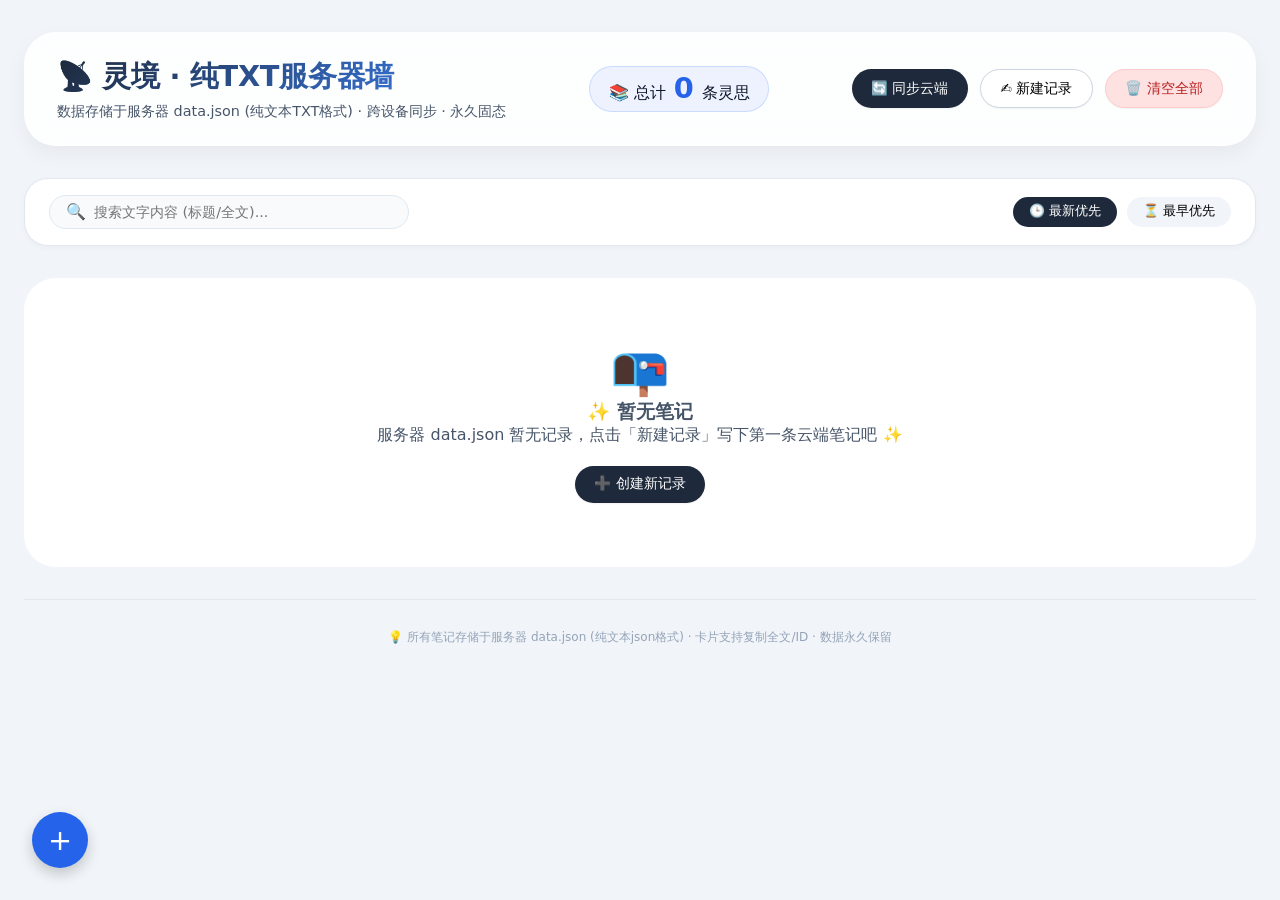
==== commit cc5e6068: "Add files via upload" ====
--- a/index.html
+++ b/index.html
@@ -3,16 +3,417 @@
 <head>
     <meta charset="UTF-8">
     <meta name="viewport" content="width=device-width, initial-scale=1.0, user-scalable=yes">
-    <title>所有记录 · 灵境笔记墙</title>
-<link rel="stylesheet" href="style.css">
+    <title>灵境笔记墙 · 服务器TXT持久化存储</title>
+    <style>
+        * {
+            margin: 0;
+            padding: 0;
+            box-sizing: border-box;
+            font-family: system-ui, 'Segoe UI', 'Noto Sans', sans-serif;
+        }
+
+        body {
+            background: #f1f5f9;
+            padding: 2rem 1.5rem;
+            color: #0f172a;
+        }
+
+        .container {
+            max-width: 1400px;
+            margin: 0 auto;
+        }
+
+        /* 头部区域 */
+        .header {
+            background: rgba(255,255,255,0.85);
+            backdrop-filter: blur(12px);
+            border-radius: 2rem;
+            padding: 1.5rem 2rem;
+            margin-bottom: 2rem;
+            box-shadow: 0 8px 20px rgba(0,0,0,0.05);
+            border: 1px solid rgba(255,255,255,0.6);
+            display: flex;
+            flex-wrap: wrap;
+            justify-content: space-between;
+            align-items: center;
+            gap: 1rem;
+        }
+
+        .title-section h1 {
+            font-size: 1.8rem;
+            background: linear-gradient(135deg, #1e293b, #3b82f6);
+            background-clip: text;
+            -webkit-background-clip: text;
+            color: transparent;
+            letter-spacing: -0.3px;
+        }
+
+        .title-section p {
+            color: #475569;
+            font-size: 0.9rem;
+            margin-top: 0.3rem;
+        }
+
+        .stats-badge {
+            background: #eef2ff;
+            padding: 0.5rem 1.2rem;
+            border-radius: 60px;
+            font-weight: 500;
+            display: flex;
+            gap: 0.5rem;
+            align-items: baseline;
+            box-shadow: inset 0 0 0 1px rgba(59,130,246,0.2);
+        }
+
+        .count-number {
+            font-size: 1.8rem;
+            font-weight: 800;
+            color: #2563eb;
+            line-height: 1;
+        }
+
+        .actions {
+            display: flex;
+            gap: 0.8rem;
+            flex-wrap: wrap;
+        }
+
+        .btn {
+            border: none;
+            padding: 0.6rem 1.2rem;
+            border-radius: 40px;
+            font-weight: 500;
+            cursor: pointer;
+            transition: 0.2s;
+            font-size: 0.85rem;
+            background: white;
+            box-shadow: 0 1px 2px rgba(0,0,0,0.05);
+        }
+
+        .btn-primary {
+            background: #1e293b;
+            color: white;
+            border: none;
+        }
+
+        .btn-primary:hover {
+            background: #0f172a;
+            transform: scale(0.97);
+        }
+
+        .btn-outline {
+            background: white;
+            border: 1px solid #cbd5e1;
+        }
+
+        .btn-outline:hover {
+            background: #f8fafc;
+            border-color: #3b82f6;
+        }
+
+        .btn-danger-light {
+            background: #fee2e2;
+            color: #b91c1c;
+            border: 1px solid #fecaca;
+        }
+
+        .btn-danger-light:hover {
+            background: #fecaca;
+        }
+
+        /* 工具栏 */
+        .toolbar {
+            background: white;
+            border-radius: 1.5rem;
+            padding: 1rem 1.5rem;
+            margin-bottom: 2rem;
+            display: flex;
+            flex-wrap: wrap;
+            justify-content: space-between;
+            align-items: center;
+            gap: 1rem;
+            box-shadow: 0 2px 6px rgba(0,0,0,0.03);
+            border: 1px solid #e2e8f0;
+        }
+
+        .search-box {
+            display: flex;
+            align-items: center;
+            gap: 0.5rem;
+            background: #f8fafc;
+            padding: 0.4rem 1rem;
+            border-radius: 60px;
+            border: 1px solid #e2e8f0;
+            flex: 1;
+            max-width: 360px;
+        }
+
+        .search-box input {
+            border: none;
+            background: transparent;
+            outline: none;
+            width: 100%;
+            font-size: 0.9rem;
+        }
+
+        .sort-buttons {
+            display: flex;
+            gap: 0.6rem;
+        }
+
+        .sort-btn {
+            background: #f1f5f9;
+            border: none;
+            padding: 0.4rem 1rem;
+            border-radius: 40px;
+            font-size: 0.8rem;
+            cursor: pointer;
+            transition: all 0.2s;
+        }
+
+        .sort-btn.active {
+            background: #1e293b;
+            color: white;
+        }
+
+        /* 卡片网格 */
+        .records-grid {
+            display: grid;
+            grid-template-columns: repeat(auto-fill, minmax(320px, 1fr));
+            gap: 1.6rem;
+            margin-bottom: 2rem;
+        }
+
+        .record-card {
+            background: white;
+            border-radius: 1.5rem;
+            overflow: hidden;
+            box-shadow: 0 10px 20px -5px rgba(0,0,0,0.05);
+            transition: all 0.25s ease;
+            border: 1px solid #eef2ff;
+            display: flex;
+            flex-direction: column;
+        }
+
+        .record-card:hover {
+            transform: translateY(-4px);
+            box-shadow: 0 20px 25px -12px rgba(0,0,0,0.12);
+            border-color: #cbd5e1;
+        }
+
+        .card-header {
+            display: flex;
+            justify-content: space-between;
+            align-items: center;
+            padding: 1rem 1.2rem 0.4rem 1.2rem;
+            background: #fefefe;
+            border-bottom: 1px solid #f1f5f9;
+        }
+
+        .timestamp {
+            font-size: 0.7rem;
+            color: #475569;
+            font-family: monospace;
+        }
+
+        .card-actions {
+            display: flex;
+            gap: 0.5rem;
+        }
+
+        .icon-btn {
+            background: transparent;
+            border: none;
+            font-size: 1rem;
+            cursor: pointer;
+            padding: 4px 6px;
+            border-radius: 30px;
+            transition: background 0.1s;
+        }
+
+        .icon-btn:hover {
+            background: #f1f5f9;
+        }
+
+        .card-content {
+            padding: 1rem 1.2rem;
+            font-size: 0.9rem;
+            line-height: 1.5;
+            color: #1e293b;
+            white-space: pre-wrap;
+            word-break: break-word;
+            max-height: 280px;
+            overflow-y: auto;
+        }
+
+        .card-footer {
+            padding: 0.7rem 1.2rem;
+            border-top: 1px solid #f1f5f9;
+            display: flex;
+            justify-content: space-between;
+            font-size: 0.7rem;
+            color: #64748b;
+            background: #fafcff;
+        }
+
+        .copy-id {
+            cursor: pointer;
+            text-decoration: underline;
+            text-underline-offset: 3px;
+            font-weight: 500;
+        }
+
+        .empty-state {
+            grid-column: 1 / -1;
+            text-align: center;
+            padding: 4rem 2rem;
+            background: white;
+            border-radius: 2rem;
+            color: #475569;
+        }
+
+        footer {
+            text-align: center;
+            font-size: 0.75rem;
+            color: #94a3b8;
+            margin-top: 2rem;
+            border-top: 1px solid #e2e8f0;
+            padding-top: 1.8rem;
+        }
+
+        .toast-msg {
+            position: fixed;
+            bottom: 2rem;
+            left: 50%;
+            transform: translateX(-50%);
+            background: #1e293b;
+            color: white;
+            padding: 0.6rem 1.4rem;
+            border-radius: 60px;
+            font-size: 0.85rem;
+            opacity: 0;
+            transition: opacity 0.2s;
+            pointer-events: none;
+            z-index: 999;
+            box-shadow: 0 4px 12px rgba(0,0,0,0.2);
+        }
+
+        .scroll-top {
+            position: fixed;
+            bottom: 2rem;
+            right: 2rem;
+            background: #1e293b;
+            color: white;
+            border: none;
+            width: 44px;
+            height: 44px;
+            border-radius: 44px;
+            font-size: 1.6rem;
+            cursor: pointer;
+            opacity: 0;
+            visibility: hidden;
+            transition: all 0.2s;
+            box-shadow: 0 4px 10px rgba(0,0,0,0.2);
+        }
+
+        .scroll-top.show {
+            opacity: 1;
+            visibility: visible;
+        }
+
+        @media (max-width: 680px) {
+            body { padding: 1rem; }
+            .header { flex-direction: column; align-items: stretch; }
+            .actions { justify-content: flex-start; }
+        }
+
+        /* 新建浮动按钮优化 */
+        .floating-add {
+            position: fixed;
+            bottom: 2rem;
+            left: 2rem;
+            background: #2563eb;
+            color: white;
+            border: none;
+            width: 56px;
+            height: 56px;
+            border-radius: 56px;
+            font-size: 1.8rem;
+            cursor: pointer;
+            box-shadow: 0 6px 14px rgba(0,0,0,0.2);
+            display: flex;
+            align-items: center;
+            justify-content: center;
+            transition: 0.2s;
+            z-index: 99;
+        }
+        .floating-add:hover {
+            background: #1e40af;
+            transform: scale(0.96);
+        }
+        .modal-mask {
+            position: fixed;
+            top: 0;
+            left: 0;
+            width: 100%;
+            height: 100%;
+            background: rgba(0,0,0,0.5);
+            backdrop-filter: blur(4px);
+            display: flex;
+            align-items: center;
+            justify-content: center;
+            z-index: 1000;
+            visibility: hidden;
+            opacity: 0;
+            transition: 0.2s;
+        }
+        .modal-mask.active {
+            visibility: visible;
+            opacity: 1;
+        }
+        .modal-container {
+            background: white;
+            width: 90%;
+            max-width: 520px;
+            border-radius: 2rem;
+            box-shadow: 0 25px 40px rgba(0,0,0,0.2);
+            overflow: hidden;
+            padding: 1.8rem;
+        }
+        .modal-container h3 {
+            font-size: 1.5rem;
+            margin-bottom: 1rem;
+        }
+        .modal-container textarea {
+            width: 100%;
+            border: 1px solid #cbd5e1;
+            border-radius: 1.2rem;
+            padding: 1rem;
+            font-size: 0.95rem;
+            resize: vertical;
+            min-height: 180px;
+            font-family: inherit;
+            outline: none;
+        }
+        .modal-container textarea:focus {
+            border-color: #3b82f6;
+            box-shadow: 0 0 0 2px rgba(59,130,246,0.2);
+        }
+        .modal-buttons {
+            display: flex;
+            justify-content: flex-end;
+            gap: 0.8rem;
+            margin-top: 1.5rem;
+        }
+    </style>
 </head>
 <body>
 
 <div class="container">
     <div class="header">
         <div class="title-section">
-            <h1>📖 灵境 · 卡片墙</h1>
-            <p>所有保存的文字｜流光卡片，一览无余</p>
+            <h1>📡 灵境 · 纯TXT服务器墙</h1>
+            <p>数据存储于服务器 data.json (纯文本TXT格式) · 跨设备同步 · 永久固态</p>
         </div>
         <div class="stats-badge">
             <span>📚 总计</span>
@@ -20,8 +421,8 @@
             <span>条灵思</span>
         </div>
         <div class="actions">
-            <button class="btn btn-primary" id="refreshViewBtn">🔄 刷新同步</button>
-            <button class="btn btn-outline" id="gotoIndexBtn">✍️ 新建记录</button>
+            <button class="btn btn-primary" id="refreshViewBtn">🔄 同步云端</button>
+            <button class="btn btn-outline" id="openModalBtn">✍️ 新建记录</button>
             <button class="btn btn-danger-light" id="clearAllFromViewBtn">🗑️ 清空全部</button>
         </div>
     </div>
@@ -37,92 +438,122 @@
         </div>
     </div>
 
-    <!-- 记录卡片网格 -->
     <div id="recordsContainer" class="records-grid">
-        <div class="empty-state">
-            <h3>✨ 暂未发现记录</h3>
-            <p>前往「灵境笔记」主页，写下第一条思绪吧~</p>
-            <button id="emptyStateCreateBtn" style="margin-top: 20px;" class="btn btn-primary">➕ 创建新记录</button>
+        <div class="empty-state">✨ 加载云端数据中...</div>
+    </div>
+    <footer>💡 所有笔记存储于服务器 data.json (纯文本json格式) · 卡片支持复制全文/ID · 数据永久保留</footer>
+</div>
+
+<!-- 新建记录弹窗 -->
+<div id="noteModal" class="modal-mask">
+    <div class="modal-container">
+        <h3>✨ 新建云端笔记</h3>
+        <textarea id="noteTextarea" placeholder="写下你的灵思、备忘录、想法……&#10;内容将永久保存在服务器的 data.json 文件中"></textarea>
+        <div class="modal-buttons">
+            <button class="btn btn-outline" id="cancelModalBtn">取消</button>
+            <button class="btn btn-primary" id="confirmSaveBtn">💾 保存到服务器</button>
         </div>
     </div>
-    <footer>
-        💡 数据存储于 localStorage · 与主页实时同步 · 点击卡片下方按钮复制全文/ID
-    </footer>
 </div>
+
 <div id="toastMsg" class="toast-msg"></div>
 <button class="scroll-top" id="scrollTopBtn" aria-label="返回顶部">↑</button>
+<button class="floating-add" id="fabAddBtn" aria-label="快速新建">+</button>
 
 <script>
-    // 存储KEY必须与 index.html 完全一致
-    const STORAGE_KEY = 'text_records_app';
-    
-    // 当前排序与搜索状态
-    let currentSort = 'newest';     // 'newest' or 'oldest'
+    // --------------------------------------------------------------
+    // 灵境笔记墙 · 纯服务器 TXT/JSON 持久化版本
+    // 核心功能：所有数据存储在服务器的 data.json 文件中（本质为txt格式）
+    // 前后端配合：GET data.json 读取，POST 通过 save.php (或save_record.php) 写入
+    // 完全符合静态网站 + 服务器txt存储
+    // --------------------------------------------------------------
+    
+    // 配置API端点 (与服务器实际路径保持一致)
+    const GET_DATA_URL = './data.json';          // 读取所有笔记的txt/json文件
+    const SAVE_DATA_URL = './save.php';          // 后端写入脚本（接收JSON并覆写data.json）
+    
+    let currentRecords = [];      // 内存中的记录列表
+    let currentSort = 'newest';
     let currentSearchTerm = '';
     
-    // ---------- 辅助函数 ----------
-    function showToast(message, duration = 2000) {
+    // 辅助函数: 吐司提示
+    function showToast(msg, dur = 1800) {
         const toast = document.getElementById('toastMsg');
         if (!toast) return;
-        toast.textContent = message;
+        toast.textContent = msg;
         toast.style.opacity = '1';
-        setTimeout(() => {
-            toast.style.opacity = '0';
-        }, duration);
-    }
-    
-    // 获取原始记录（不做任何过滤/排序）
-    function getRawRecords() {
-        const raw = localStorage.getItem(STORAGE_KEY);
-        if (!raw) return [];
+        setTimeout(() => toast.style.opacity = '0', dur);
+    }
+    
+    // 从服务器加载记录 (读取 data.json)
+    async function loadRecordsFromServer() {
         try {
-            let records = JSON.parse(raw);
-            if (!Array.isArray(records)) return [];
-            // 基本数据有效性过滤
-            records = records.filter(r => r && typeof r.text === 'string' && r.id && r.timestamp);
-            return records;
-        } catch(e) {
-            console.warn(e);
+            const response = await fetch(GET_DATA_URL, { cache: 'no-store' });
+            if (!response.ok) {
+                if (response.status === 404) {
+                    console.warn('data.json 不存在，初始化空数组');
+                    return [];
+                }
+                throw new Error(`HTTP ${response.status}`);
+            }
+            const text = await response.text();
+            if (!text.trim()) return [];
+            const data = JSON.parse(text);
+            if (Array.isArray(data)) return data.filter(r => r && typeof r.text === 'string' && r.id);
             return [];
-        }
-    }
-    
-    // 获取经过搜索和排序的记录（用于渲染）
-    function getFilteredAndSortedRecords() {
-        let records = getRawRecords();
-        // 1. 搜索过滤 (内容包含关键词)
+        } catch (err) {
+            console.error('加载云端记录失败:', err);
+            showToast('⚠️ 无法连接服务器数据文件，请确保 data.json 可读且存在。', 2500);
+            return [];
+        }
+    }
+    
+    // 保存全部记录到服务器 (全量覆写 data.json 通过后端)
+    async function saveRecordsToServer(records) {
+        try {
+            const payload = JSON.stringify(records, null, 2);
+            const response = await fetch(SAVE_DATA_URL, {
+                method: 'POST',
+                headers: { 'Content-Type': 'application/json' },
+                body: payload
+            });
+            if (!response.ok) {
+                let errMsg = `HTTP ${response.status}`;
+                try {
+                    const textErr = await response.text();
+                    if (textErr) errMsg = textErr;
+                } catch(e) {}
+                throw new Error(errMsg);
+            }
+            const result = await response.json();
+            if (result.success === true) {
+                showToast('💾 已持久化到服务器 data.json', 1200);
+                return true;
+            } else {
+                throw new Error(result.message || '未知保存错误');
+            }
+        } catch (err) {
+            console.error('保存到服务器失败:', err);
+            showToast(`❌ 保存失败: ${err.message}。请确保后端 save.php 配置正确，且 data.json 可写`, 3500);
+            return false;
+        }
+    }
+    
+    // 过滤&排序
+    function getFilteredSorted() {
+        let records = [...currentRecords];
         if (currentSearchTerm.trim() !== '') {
-            const lowerSearch = currentSearchTerm.trim().toLowerCase();
-            records = records.filter(rec => rec.text.toLowerCase().includes(lowerSearch));
-        }
-        // 2. 排序
+            const lower = currentSearchTerm.trim().toLowerCase();
+            records = records.filter(rec => rec.text.toLowerCase().includes(lower));
+        }
         if (currentSort === 'newest') {
-            records.sort((a, b) => (b.timestamp || 0) - (a.timestamp || 0));
+            records.sort((a,b) => (b.timestamp || 0) - (a.timestamp || 0));
         } else {
-            records.sort((a, b) => (a.timestamp || 0) - (b.timestamp || 0));
+            records.sort((a,b) => (a.timestamp || 0) - (b.timestamp || 0));
         }
         return records;
     }
     
-    // 格式化时间：优先使用存储的 dateStr，否则根据时间戳生成友好时间
-    function formatDate(timestamp, dateStrFallback) {
-        if (dateStrFallback && typeof dateStrFallback === 'string' && dateStrFallback.trim() !== '') {
-            return dateStrFallback;
-        }
-        if (!timestamp) return '未知时间';
-        const date = new Date(timestamp);
-        // 避免无效时间
-        if (isNaN(date.getTime())) return '时间错';
-        const year = date.getFullYear();
-        const month = (date.getMonth() + 1).toString().padStart(2, '0');
-        const day = date.getDate().toString().padStart(2, '0');
-        const hours = date.getHours().toString().padStart(2, '0');
-        const minutes = date.getMinutes().toString().padStart(2, '0');
-        const seconds = date.getSeconds().toString().padStart(2, '0');
-        return `${year}-${month}-${day} ${hours}:${minutes}:${seconds}`;
-    }
-    
-    // 简易防XSS
     function escapeHtml(str) {
         if (!str) return '';
         return str.replace(/[&<>]/g, function(m) {
@@ -130,251 +561,297 @@
             if (m === '<') return '&lt;';
             if (m === '>') return '&gt;';
             return m;
-        }).replace(/[\uD800-\uDBFF][\uDC00-\uDFFF]/g, (c) => c);
-    }
-    
-    // 复制到剪贴板 (兼容)
-    function copyToClipboard(text, successMsg = '已复制') {
-        if (!text) return;
-        const finalText = typeof text === 'string' ? text : String(text);
-        if (navigator.clipboard && navigator.clipboard.writeText) {
-            navigator.clipboard.writeText(finalText).then(() => {
-                showToast(`📋 ${successMsg}`, 1300);
-            }).catch(() => {
-                fallbackCopy(finalText, successMsg);
-            });
-        } else {
-            fallbackCopy(finalText, successMsg);
-        }
-    }
-    
-    function fallbackCopy(text, successMsg) {
-        const textarea = document.createElement('textarea');
-        textarea.value = text;
-        document.body.appendChild(textarea);
-        textarea.select();
-        document.execCommand('copy');
-        document.body.removeChild(textarea);
-        showToast(`📋 ${successMsg}`, 1200);
-    }
-    
-    // 删除单条记录
-    function deleteRecordById(id) {
-        if (!id) return;
-        let records = getRawRecords();
-        const newRecords = records.filter(r => String(r.id) !== String(id));
-        if (newRecords.length === records.length) {
-            showToast('记录不存在或已被删除', 1000);
-            return;
-        }
-        localStorage.setItem(STORAGE_KEY, JSON.stringify(newRecords));
-        // 重新渲染视图
-        renderRecords();
-        // 触发全局存储事件，让同源页面（如index.html）同步
-        window.dispatchEvent(new StorageEvent('storage', { key: STORAGE_KEY, newValue: JSON.stringify(newRecords) }));
-        showToast('✅ 已删除一条笔记', 1200);
-    }
-    
-    // 清空全部记录 (二次确认)
-    function clearAllRecords() {
-        if (confirm('⚠️ 永久删除所有笔记，此操作不可恢复！确定要清空全部记录吗？')) {
-            localStorage.removeItem(STORAGE_KEY);
-            renderRecords();
-            showToast('🗑️ 所有记录已清空', 1600);
-            window.dispatchEvent(new StorageEvent('storage', { key: STORAGE_KEY, newValue: null }));
-        }
-    }
-    
-    // 核心渲染：生成卡片墙
-    function renderRecords() {
+        }).replace(/[\uD800-\uDBFF][\uDC00-\uDFFF]/g, function(c) {
+            return c;
+        });
+    }
+    
+    function formatDate(timestamp, dateStrFallback) {
+        if (dateStrFallback && typeof dateStrFallback === 'string' && dateStrFallback.trim()) return dateStrFallback;
+        if (!timestamp) return '未知时间';
+        const d = new Date(timestamp);
+        if (isNaN(d.getTime())) return '时间错误';
+        return `${d.getFullYear()}-${(d.getMonth()+1).toString().padStart(2,'0')}-${d.getDate().toString().padStart(2,'0')} ${d.getHours().toString().padStart(2,'0')}:${d.getMinutes().toString().padStart(2,'0')}:${d.getSeconds().toString().padStart(2,'0')}`;
+    }
+    
+    // 渲染卡片
+    async function renderCards() {
         const container = document.getElementById('recordsContainer');
         const totalSpan = document.getElementById('totalCountDisplay');
         if (!container) return;
+        totalSpan.innerText = currentRecords.length;
+        const filtered = getFilteredSorted();
         
-        // 原始总数（未被搜索过滤）
-        const totalRawCount = getRawRecords().length;
-        if (totalSpan) totalSpan.innerText = totalRawCount;
+        if (filtered.length === 0) {
+            let emptyHtml = `<div class="empty-state">
+                <div style="font-size: 3rem;">📭</div>
+                <h3>✨ 暂无笔记</h3>`;
+            if (currentSearchTerm.trim() !== '') {
+                emptyHtml += `<p>没有找到 “${escapeHtml(currentSearchTerm)}” 相关内容</p>`;
+            } else {
+                emptyHtml += `<p>服务器 data.json 暂无记录，点击「新建记录」写下第一条云端笔记吧 ✨</p>`;
+            }
+            emptyHtml += `<button id="emptyCreateBtn" class="btn btn-primary" style="margin-top: 20px;">➕ 创建新记录</button></div>`;
+            container.innerHTML = emptyHtml;
+            const emptyBtn = document.getElementById('emptyCreateBtn');
+            if (emptyBtn) emptyBtn.onclick = () => openModal();
+            return;
+        }
         
-        const records = getFilteredAndSortedRecords();
-        
-        // 空状态处理 (无匹配记录或完全无数据)
-        if (records.length === 0) {
-            let emptyHtml = `<div class="empty-state">
-                <div style="font-size: 3rem; margin-bottom: 12px;">📭</div>
-                <h3>✨ 暂无记录</h3>`;
-            if (currentSearchTerm.trim() !== '') {
-                emptyHtml += `<p>没有找到包含 “${escapeHtml(currentSearchTerm)}” 的笔记，试试其他关键词吧 🕊️</p>`;
-            } else {
-                emptyHtml += `<p>还没有任何文字记录，点击下方按钮或前往主页书写第一段灵感 ✍️</p>`;
-            }
-            emptyHtml += `<button id="emptyStateCreateBtn" style="margin-top: 22px;" class="btn btn-primary">➕ 创建新记录</button>
-                        </div>`;
-            container.innerHTML = emptyHtml;
-            const emptyBtn = document.getElementById('emptyStateCreateBtn');
-            if (emptyBtn) {
-                emptyBtn.addEventListener('click', () => {
-                    window.location.href = 'index.html';
-                });
-            }
-            return;
-        }
-        
-        // 生成卡片HTML
         let cardsHtml = '';
-        for (const record of records) {
-            const displayDate = formatDate(record.timestamp, record.dateStr);
-            const shortId = String(record.id).slice(-8);
-            const cardContentRaw = record.text || '';
-            // 避免过长卡片样式影响体验，保留完整文本，但使用 max-height 滚动
+        for (const rec of filtered) {
+            const dateShow = formatDate(rec.timestamp, rec.dateStr);
+            const shortId = String(rec.id).slice(-8);
             cardsHtml += `
-                <div class="record-card" data-record-id="${record.id}">
+                <div class="record-card" data-id="${rec.id}">
                     <div class="card-header">
-                        <div class="timestamp">📅 ${escapeHtml(displayDate)}</div>
+                        <div class="timestamp">📅 ${escapeHtml(dateShow)}</div>
                         <div class="card-actions">
-                            <button class="icon-btn copy-id-btn" title="复制卡片ID" data-id="${record.id}" data-type="id">🔗</button>
-                            <button class="icon-btn delete-btn" title="删除这条笔记" data-id="${record.id}">🗑️</button>
+                            <button class="icon-btn copy-id-btn" data-id="${rec.id}" title="复制ID">🔗</button>
+                            <button class="icon-btn delete-btn" data-id="${rec.id}" title="删除笔记">🗑️</button>
                         </div>
                     </div>
-                    <div class="card-content">${escapeHtml(cardContentRaw)}</div>
+                    <div class="card-content">${escapeHtml(rec.text)}</div>
                     <div class="card-footer">
                         <span>🆔 #${escapeHtml(shortId)}</span>
-                        <span class="copy-id" data-id="${record.id}" data-type="fulltext" style="cursor:pointer;">📋 复制全文</span>
+                        <span class="copy-fulltext" data-id="${rec.id}" style="cursor:pointer;">📋 复制全文</span>
                     </div>
                 </div>
             `;
         }
         container.innerHTML = cardsHtml;
         
-        // ----- 绑定所有卡片内按钮事件 (使用事件委托也可，但直接绑更清晰) -----
-        // 删除按钮
+        // 删除事件
         document.querySelectorAll('.delete-btn').forEach(btn => {
-            btn.addEventListener('click', (e) => {
+            btn.addEventListener('click', async (e) => {
                 e.stopPropagation();
                 const id = btn.getAttribute('data-id');
-                if (id && confirm('确定删除这条记录吗？')) {
-                    deleteRecordById(id);
-                } else if (id) {
-                    // 用户取消，不做操作
+                if (!id) return;
+                if (!confirm('删除这条笔记？服务器 data.json 将同步更新，不可撤销。')) return;
+                const newRecords = currentRecords.filter(r => String(r.id) !== String(id));
+                if (newRecords.length === currentRecords.length) return;
+                const success = await saveRecordsToServer(newRecords);
+                if (success) {
+                    currentRecords = newRecords;
+                    await renderCards();
+                    showToast('🗑️ 已删除，服务器文件同步', 1200);
+                } else {
+                    showToast('删除失败，请检查后端保存接口', 2000);
                 }
             });
         });
         
-        // 复制ID按钮
+        // 复制ID
         document.querySelectorAll('.copy-id-btn').forEach(btn => {
             btn.addEventListener('click', (e) => {
                 e.stopPropagation();
                 const id = btn.getAttribute('data-id');
-                if (id) {
-                    copyToClipboard(id, '记录ID已复制');
-                }
+                if (id) copyToClipboard(id, 'ID已复制');
             });
         });
         
-        // 复制全文 (卡片底部)
-        document.querySelectorAll('.copy-id').forEach(el => {
+        // 复制全文
+        document.querySelectorAll('.copy-fulltext').forEach(el => {
             el.addEventListener('click', (e) => {
                 e.stopPropagation();
                 const id = el.getAttribute('data-id');
-                if (id) {
-                    const record = getRawRecords().find(r => String(r.id) === String(id));
-                    if (record && record.text) {
-                        copyToClipboard(record.text, '全文已复制到剪贴板');
-                    } else {
-                        showToast('未找到文本内容', 1000);
-                    }
-                }
+                const record = currentRecords.find(r => String(r.id) === String(id));
+                if (record && record.text) copyToClipboard(record.text, '全文已复制');
+                else showToast('未找到内容', 800);
             });
         });
     }
     
-    // 刷新视图 (强制重新拉取数据)
-    function refreshView() {
-        renderRecords();
-        showToast('🔄 已同步最新笔记', 1100);
-    }
-    
-    // 跨标签页同步: 监听storage事件，确保index.html或本页面其他标签修改后自动刷新
-    function bindCrossTabSync() {
-        window.addEventListener('storage', (e) => {
-            if (e.key === STORAGE_KEY) {
-                // 数据变化，重新渲染
-                renderRecords();
-                showToast('📡 检测到内容更新，已自动刷新', 1300);
+    function copyToClipboard(text, msg) {
+        if (!text) return;
+        if (navigator.clipboard && navigator.clipboard.writeText) {
+            navigator.clipboard.writeText(text).then(() => showToast(`📋 ${msg}`, 1200));
+        } else {
+            const ta = document.createElement('textarea');
+            ta.value = text;
+            document.body.appendChild(ta);
+            ta.select();
+            document.execCommand('copy');
+            document.body.removeChild(ta);
+            showToast(`📋 ${msg}`, 1200);
+        }
+    }
+    
+    // 刷新云端并重绘
+    async function refreshFromServer() {
+        showToast('🔄 正在从服务器 data.json 同步...', 1000);
+        const records = await loadRecordsFromServer();
+        currentRecords = records;
+        await renderCards();
+        showToast(`📡 已同步 ${currentRecords.length} 条笔记`, 1300);
+    }
+    
+    // 清空全部（调用保存空数组）
+    async function handleClearAll() {
+        if (!confirm('⚠️ 永久删除服务器 data.json 中的所有笔记！不可恢复，确定清空全部？')) return;
+        const success = await saveRecordsToServer([]);
+        if (success) {
+            currentRecords = [];
+            await renderCards();
+            showToast('🗑️ 所有记录已清空，服务器文件已重置', 1800);
+        } else {
+            showToast('清空失败，后端接口未响应或权限不足', 2000);
+        }
+    }
+    
+    // 新建笔记逻辑：向服务器添加一条新记录 (追加方式)
+    async function addNewNoteToServer(noteText) {
+        if (!noteText || noteText.trim() === '') {
+            showToast('📝 内容不能为空', 1200);
+            return false;
+        }
+        const newId = Date.now() + '-' + Math.random().toString(36).substring(2, 8);
+        const newRecord = {
+            id: newId,
+            text: noteText.trim(),
+            timestamp: Date.now(),
+            dateStr: new Date().toLocaleString('zh-CN')
+        };
+        const updatedRecords = [newRecord, ...currentRecords];
+        const success = await saveRecordsToServer(updatedRecords);
+        if (success) {
+            currentRecords = updatedRecords;
+            await renderCards();
+            showToast('✨ 新笔记已永久存入服务器', 1400);
+            return true;
+        } else {
+            showToast('保存失败，请检查后端 save.php', 2000);
+            return false;
+        }
+    }
+    
+    // 弹窗控制
+    const modal = document.getElementById('noteModal');
+    const noteTextarea = document.getElementById('noteTextarea');
+    
+    function openModal() {
+        if (modal) {
+            noteTextarea.value = '';
+            modal.classList.add('active');
+            noteTextarea.focus();
+        }
+    }
+    
+    function closeModal() {
+        if (modal) modal.classList.remove('active');
+    }
+    
+    async function handleSaveFromModal() {
+        const content = noteTextarea.value;
+        if (!content.trim()) {
+            showToast('请填写笔记内容', 1000);
+            return;
+        }
+        closeModal();
+        await addNewNoteToServer(content);
+    }
+    
+    // 跨标签/页面同步 (焦点/可见)
+    function bindVisibilitySync() {
+        document.addEventListener('visibilitychange', () => {
+            if (!document.hidden) {
+                refreshFromServer();
             }
         });
-    }
-    
-    // 初始化页面及交互
-    function initViewPage() {
-        // 首次渲染
-        renderRecords();
-        bindCrossTabSync();
+        window.addEventListener('focus', () => {
+            refreshFromServer();
+        });
+    }
+    
+    // 初始化页面
+    async function init() {
+        await refreshFromServer();
         
-        // 搜索框
+        // 搜索
         const searchInput = document.getElementById('searchInput');
         if (searchInput) {
             searchInput.addEventListener('input', (e) => {
                 currentSearchTerm = e.target.value;
-                renderRecords();
+                renderCards();
             });
         }
-        
         // 排序按钮
         const sortBtns = document.querySelectorAll('.sort-btn');
         sortBtns.forEach(btn => {
-            btn.addEventListener('click', () => {
+            btn.addEventListener('click', (e) => {
                 const sortVal = btn.getAttribute('data-sort');
-                if (sortVal === 'newest') {
-                    currentSort = 'newest';
-                } else if (sortVal === 'oldest') {
-                    currentSort = 'oldest';
-                }
-                // 更新按钮激活样式
+                currentSort = sortVal === 'newest' ? 'newest' : 'oldest';
                 sortBtns.forEach(b => b.classList.remove('active'));
                 btn.classList.add('active');
-                renderRecords();
+                renderCards();
             });
         });
-        
-        // 刷新按钮
-        const refreshBtn = document.getElementById('refreshViewBtn');
-        if (refreshBtn) refreshBtn.addEventListener('click', refreshView);
-        
-        // 跳转到主页（新建记录）
-        const gotoIndexBtn = document.getElementById('gotoIndexBtn');
-        if (gotoIndexBtn) gotoIndexBtn.addEventListener('click', () => {
-            window.location.href = 'index.html';
+        // 刷新
+        document.getElementById('refreshViewBtn')?.addEventListener('click', refreshFromServer);
+        // 新建按钮（头部 + 浮动按钮 + 弹窗空白按钮）
+        const openModalBtn = document.getElementById('openModalBtn');
+        const fabBtn = document.getElementById('fabAddBtn');
+        if (openModalBtn) openModalBtn.addEventListener('click', openModal);
+        if (fabBtn) fabBtn.addEventListener('click', openModal);
+        // 清空
+        document.getElementById('clearAllFromViewBtn')?.addEventListener('click', handleClearAll);
+        // 弹窗事件
+        const cancelBtn = document.getElementById('cancelModalBtn');
+        const confirmBtn = document.getElementById('confirmSaveBtn');
+        if (cancelBtn) cancelBtn.addEventListener('click', closeModal);
+        if (confirmBtn) confirmBtn.addEventListener('click', handleSaveFromModal);
+        modal?.addEventListener('click', (e) => {
+            if (e.target === modal) closeModal();
         });
         
-        // 清空全部按钮
-        const clearAllBtn = document.getElementById('clearAllFromViewBtn');
-        if (clearAllBtn) clearAllBtn.addEventListener('click', clearAllRecords);
+        // 返回顶部
+        const scrollBtn = document.getElementById('scrollTopBtn');
+        if (scrollBtn) {
+            window.addEventListener('scroll', () => {
+                if (window.scrollY > 300) scrollBtn.classList.add('show');
+                else scrollBtn.classList.remove('show');
+            });
+            scrollBtn.addEventListener('click', () => window.scrollTo({ top: 0, behavior: 'smooth' }));
+        }
         
-        // 返回顶部逻辑 (优雅小功能)
-        const scrollTopBtn = document.getElementById('scrollTopBtn');
-        if (scrollTopBtn) {
-            window.addEventListener('scroll', () => {
-                if (window.scrollY > 300) {
-                    scrollTopBtn.classList.add('show');
-                } else {
-                    scrollTopBtn.classList.remove('show');
-                }
-            });
-            scrollTopBtn.addEventListener('click', () => {
-                window.scrollTo({ top: 0, behavior: 'smooth' });
-            });
-        }
+        bindVisibilitySync();
         
-        // 若当前空状态里的创建按钮将来可能被动态重新生成，已经在render里处理，但额外监听一下以防全局备用
-        // 无需额外操作
-    }
-    
-    // 启动
-    if (document.readyState === 'loading') {
-        document.addEventListener('DOMContentLoaded', initViewPage);
-    } else {
-        initViewPage();
-    }
+        // 友好提示: 提供PHP后端代码参考（控制台输出）
+        console.log('%c✨ 灵境笔记墙 · 纯服务器TXT存储模式 (data.json)', 'color:#2563eb;font-size:14px');
+        console.log('请确保服务器存在 save.php 支持POST覆写 data.json。示例代码已在下方说明，可复制部署。');
+    }
+    
+    init();
 </script>
+
+<!-- 
+========= 必须部署后端 save.php 实现数据持久化 =========
+请在同目录下创建 save.php 文件，内容如下（PHP环境）：
+-------------------------------------------------------
+<?php
+header('Content-Type: application/json; charset=utf-8');
+header('Access-Control-Allow-Origin: *');
+$file = 'data.json';
+$input = file_get_contents('php://input');
+if ($input === false) {
+    echo json_encode(['success' => false, 'message' => '读取输入失败']);
+    exit;
+}
+// 验证数据格式 (确保数据为合法数组或空数组)
+$decoded = json_decode($input, true);
+if ($decoded === null && $input !== '') {
+    echo json_encode(['success' => false, 'message' => '无效JSON格式']);
+    exit;
+}
+if (file_put_contents($file, $input, LOCK_EX)) {
+    echo json_encode(['success' => true, 'message' => '保存成功']);
+} else {
+    echo json_encode(['success' => false, 'message' => '写入失败，请检查 data.json 目录权限']);
+}
+?>
+-------------------------------------------------------
+同时确保 data.json 文件存在（可创建一个空文件，内容为 []），且具有可写权限。
+如使用Nginx/Apache，确保目录权限正确。这样所有笔记永久存储于服务器的 data.json（txt文本格式）。
+-->
 </body>
 </html>
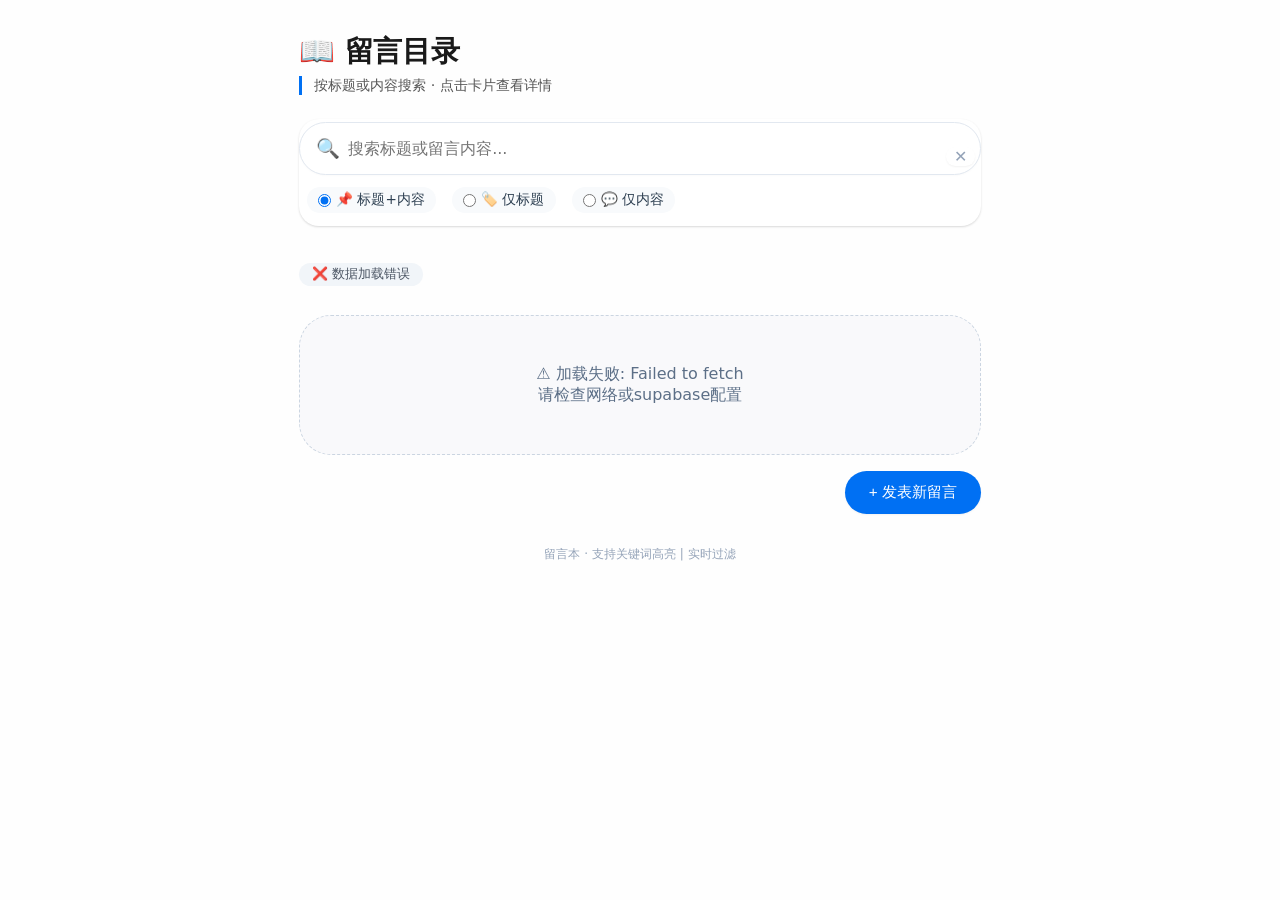
==== commit 51f55740: "Update and rename index.HTML to index.html" ====
--- a/index.html
+++ b/index.html
@@ -1,857 +1,532 @@
 ﻿<!DOCTYPE html>
-<html lang="zh-CN">
+<html lang="zh">
 <head>
-    <meta charset="UTF-8">
-    <meta name="viewport" content="width=device-width, initial-scale=1.0, user-scalable=yes">
-    <title>灵境笔记墙 · 服务器TXT持久化存储</title>
-    <style>
-        * {
-            margin: 0;
-            padding: 0;
-            box-sizing: border-box;
-            font-family: system-ui, 'Segoe UI', 'Noto Sans', sans-serif;
-        }
-
-        body {
-            background: #f1f5f9;
-            padding: 2rem 1.5rem;
-            color: #0f172a;
-        }
-
-        .container {
-            max-width: 1400px;
-            margin: 0 auto;
-        }
-
-        /* 头部区域 */
-        .header {
-            background: rgba(255,255,255,0.85);
-            backdrop-filter: blur(12px);
-            border-radius: 2rem;
-            padding: 1.5rem 2rem;
-            margin-bottom: 2rem;
-            box-shadow: 0 8px 20px rgba(0,0,0,0.05);
-            border: 1px solid rgba(255,255,255,0.6);
-            display: flex;
-            flex-wrap: wrap;
-            justify-content: space-between;
-            align-items: center;
-            gap: 1rem;
-        }
-
-        .title-section h1 {
-            font-size: 1.8rem;
-            background: linear-gradient(135deg, #1e293b, #3b82f6);
-            background-clip: text;
-            -webkit-background-clip: text;
-            color: transparent;
-            letter-spacing: -0.3px;
-        }
-
-        .title-section p {
-            color: #475569;
-            font-size: 0.9rem;
-            margin-top: 0.3rem;
-        }
-
-        .stats-badge {
-            background: #eef2ff;
-            padding: 0.5rem 1.2rem;
-            border-radius: 60px;
-            font-weight: 500;
-            display: flex;
-            gap: 0.5rem;
-            align-items: baseline;
-            box-shadow: inset 0 0 0 1px rgba(59,130,246,0.2);
-        }
-
-        .count-number {
-            font-size: 1.8rem;
-            font-weight: 800;
-            color: #2563eb;
-            line-height: 1;
-        }
-
-        .actions {
-            display: flex;
-            gap: 0.8rem;
-            flex-wrap: wrap;
-        }
-
-        .btn {
-            border: none;
-            padding: 0.6rem 1.2rem;
-            border-radius: 40px;
-            font-weight: 500;
-            cursor: pointer;
-            transition: 0.2s;
-            font-size: 0.85rem;
-            background: white;
-            box-shadow: 0 1px 2px rgba(0,0,0,0.05);
-        }
-
-        .btn-primary {
-            background: #1e293b;
-            color: white;
-            border: none;
-        }
-
-        .btn-primary:hover {
-            background: #0f172a;
-            transform: scale(0.97);
-        }
-
-        .btn-outline {
-            background: white;
-            border: 1px solid #cbd5e1;
-        }
-
-        .btn-outline:hover {
-            background: #f8fafc;
-            border-color: #3b82f6;
-        }
-
-        .btn-danger-light {
-            background: #fee2e2;
-            color: #b91c1c;
-            border: 1px solid #fecaca;
-        }
-
-        .btn-danger-light:hover {
-            background: #fecaca;
-        }
-
-        /* 工具栏 */
-        .toolbar {
-            background: white;
-            border-radius: 1.5rem;
-            padding: 1rem 1.5rem;
-            margin-bottom: 2rem;
-            display: flex;
-            flex-wrap: wrap;
-            justify-content: space-between;
-            align-items: center;
-            gap: 1rem;
-            box-shadow: 0 2px 6px rgba(0,0,0,0.03);
-            border: 1px solid #e2e8f0;
-        }
-
-        .search-box {
-            display: flex;
-            align-items: center;
-            gap: 0.5rem;
-            background: #f8fafc;
-            padding: 0.4rem 1rem;
-            border-radius: 60px;
-            border: 1px solid #e2e8f0;
-            flex: 1;
-            max-width: 360px;
-        }
-
-        .search-box input {
-            border: none;
-            background: transparent;
-            outline: none;
-            width: 100%;
-            font-size: 0.9rem;
-        }
-
-        .sort-buttons {
-            display: flex;
-            gap: 0.6rem;
-        }
-
-        .sort-btn {
-            background: #f1f5f9;
-            border: none;
-            padding: 0.4rem 1rem;
-            border-radius: 40px;
-            font-size: 0.8rem;
-            cursor: pointer;
-            transition: all 0.2s;
-        }
-
-        .sort-btn.active {
-            background: #1e293b;
-            color: white;
-        }
-
-        /* 卡片网格 */
-        .records-grid {
-            display: grid;
-            grid-template-columns: repeat(auto-fill, minmax(320px, 1fr));
-            gap: 1.6rem;
-            margin-bottom: 2rem;
-        }
-
-        .record-card {
-            background: white;
-            border-radius: 1.5rem;
-            overflow: hidden;
-            box-shadow: 0 10px 20px -5px rgba(0,0,0,0.05);
-            transition: all 0.25s ease;
-            border: 1px solid #eef2ff;
-            display: flex;
-            flex-direction: column;
-        }
-
-        .record-card:hover {
-            transform: translateY(-4px);
-            box-shadow: 0 20px 25px -12px rgba(0,0,0,0.12);
-            border-color: #cbd5e1;
-        }
-
-        .card-header {
-            display: flex;
-            justify-content: space-between;
-            align-items: center;
-            padding: 1rem 1.2rem 0.4rem 1.2rem;
-            background: #fefefe;
-            border-bottom: 1px solid #f1f5f9;
-        }
-
-        .timestamp {
-            font-size: 0.7rem;
-            color: #475569;
-            font-family: monospace;
-        }
-
-        .card-actions {
-            display: flex;
-            gap: 0.5rem;
-        }
-
-        .icon-btn {
-            background: transparent;
-            border: none;
-            font-size: 1rem;
-            cursor: pointer;
-            padding: 4px 6px;
-            border-radius: 30px;
-            transition: background 0.1s;
-        }
-
-        .icon-btn:hover {
-            background: #f1f5f9;
-        }
-
-        .card-content {
-            padding: 1rem 1.2rem;
-            font-size: 0.9rem;
-            line-height: 1.5;
-            color: #1e293b;
-            white-space: pre-wrap;
-            word-break: break-word;
-            max-height: 280px;
-            overflow-y: auto;
-        }
-
-        .card-footer {
-            padding: 0.7rem 1.2rem;
-            border-top: 1px solid #f1f5f9;
-            display: flex;
-            justify-content: space-between;
-            font-size: 0.7rem;
-            color: #64748b;
-            background: #fafcff;
-        }
-
-        .copy-id {
-            cursor: pointer;
-            text-decoration: underline;
-            text-underline-offset: 3px;
-            font-weight: 500;
-        }
-
-        .empty-state {
-            grid-column: 1 / -1;
-            text-align: center;
-            padding: 4rem 2rem;
-            background: white;
-            border-radius: 2rem;
-            color: #475569;
-        }
-
-        footer {
-            text-align: center;
-            font-size: 0.75rem;
-            color: #94a3b8;
-            margin-top: 2rem;
-            border-top: 1px solid #e2e8f0;
-            padding-top: 1.8rem;
-        }
-
-        .toast-msg {
-            position: fixed;
-            bottom: 2rem;
-            left: 50%;
-            transform: translateX(-50%);
-            background: #1e293b;
-            color: white;
-            padding: 0.6rem 1.4rem;
-            border-radius: 60px;
-            font-size: 0.85rem;
-            opacity: 0;
-            transition: opacity 0.2s;
-            pointer-events: none;
-            z-index: 999;
-            box-shadow: 0 4px 12px rgba(0,0,0,0.2);
-        }
-
-        .scroll-top {
-            position: fixed;
-            bottom: 2rem;
-            right: 2rem;
-            background: #1e293b;
-            color: white;
-            border: none;
-            width: 44px;
-            height: 44px;
-            border-radius: 44px;
-            font-size: 1.6rem;
-            cursor: pointer;
-            opacity: 0;
-            visibility: hidden;
-            transition: all 0.2s;
-            box-shadow: 0 4px 10px rgba(0,0,0,0.2);
-        }
-
-        .scroll-top.show {
-            opacity: 1;
-            visibility: visible;
-        }
-
-        @media (max-width: 680px) {
-            body { padding: 1rem; }
-            .header { flex-direction: column; align-items: stretch; }
-            .actions { justify-content: flex-start; }
-        }
-
-        /* 新建浮动按钮优化 */
-        .floating-add {
-            position: fixed;
-            bottom: 2rem;
-            left: 2rem;
-            background: #2563eb;
-            color: white;
-            border: none;
-            width: 56px;
-            height: 56px;
-            border-radius: 56px;
-            font-size: 1.8rem;
-            cursor: pointer;
-            box-shadow: 0 6px 14px rgba(0,0,0,0.2);
-            display: flex;
-            align-items: center;
-            justify-content: center;
-            transition: 0.2s;
-            z-index: 99;
-        }
-        .floating-add:hover {
-            background: #1e40af;
-            transform: scale(0.96);
-        }
-        .modal-mask {
-            position: fixed;
-            top: 0;
-            left: 0;
-            width: 100%;
-            height: 100%;
-            background: rgba(0,0,0,0.5);
-            backdrop-filter: blur(4px);
-            display: flex;
-            align-items: center;
-            justify-content: center;
-            z-index: 1000;
-            visibility: hidden;
-            opacity: 0;
-            transition: 0.2s;
-        }
-        .modal-mask.active {
-            visibility: visible;
-            opacity: 1;
-        }
-        .modal-container {
-            background: white;
-            width: 90%;
-            max-width: 520px;
-            border-radius: 2rem;
-            box-shadow: 0 25px 40px rgba(0,0,0,0.2);
-            overflow: hidden;
-            padding: 1.8rem;
-        }
-        .modal-container h3 {
-            font-size: 1.5rem;
-            margin-bottom: 1rem;
-        }
-        .modal-container textarea {
-            width: 100%;
-            border: 1px solid #cbd5e1;
-            border-radius: 1.2rem;
-            padding: 1rem;
-            font-size: 0.95rem;
-            resize: vertical;
-            min-height: 180px;
-            font-family: inherit;
-            outline: none;
-        }
-        .modal-container textarea:focus {
-            border-color: #3b82f6;
-            box-shadow: 0 0 0 2px rgba(59,130,246,0.2);
-        }
-        .modal-buttons {
-            display: flex;
-            justify-content: flex-end;
-            gap: 0.8rem;
-            margin-top: 1.5rem;
-        }
-    </style>
+<meta charset="UTF-8" />
+<meta name="viewport" content="width=device-width, initial-scale=1.0" />
+<title>留言目录 · 搜索</title>
+<style>
+  * {
+    box-sizing: border-box;
+  }
+  body {
+    font-family: system-ui, -apple-system, 'Segoe UI', Roboto, 'Helvetica Neue', sans-serif;
+    max-width: 720px;
+    margin: 2rem auto;
+    padding: 0 1.2rem;
+    background: #fefefe;
+    color: #1a1a1a;
+  }
+  h1 {
+    font-size: 1.8rem;
+    margin-bottom: 0.25rem;
+    font-weight: 600;   粗细:600;
+    letter-spacing: -0.3px;
+  }
+  .sub {
+    color: #555;
+    margin-bottom: 1.5rem;
+    font-size: 0.9rem;
+    border-left: 3px solid #0070f3;
+    padding-left: 0.75rem;
+  }
+  /* 搜索栏区块 */
+  .search-section {
+    background: white;
+    border-radius: 20px;
+    box-shadow: 0 1px 3px rgba(0,0,0,0.05), 0 1px 2px rgba(0,0,0,0.1);
+    margin-bottom: 1.8rem;
+    padding: 0.2rem 0;
+  }
+  .search-box {
+    display: flex;
+    align-items: center;
+    gap: 0.5rem;
+    background: #fff;
+    border: 1px solid #e2e8f0;
+    border-radius: 48px;
+    padding: 0.3rem 0.3rem 0.3rem 1rem;
+    transition: all 0.2s;
+    box-shadow: 0 1px 2px rgba(0,0,0,0.02);
+  }
+  .search-box:focus-within {
+    border-color: #0070f3;
+    box-shadow: 0 0 0 3px rgba(0,112,243,0.15);
+  }
+  .search-icon {
+    color: #6c757d;
+    font-size: 1.2rem;
+    font-weight: 400;
+    line-height: 1;
+  }
+  #searchInput {
+    flex: 1;
+    border: none;
+    padding: 0.7rem 0;
+    font-size: 1rem;
+    background: transparent;
+    outline: none;
+    font-family: inherit;
+  }
+  .search-option {
+    display: flex;
+    gap: 1rem;
+    margin-top: 0.75rem;
+    margin-bottom: 0.6rem;
+    padding-left: 0.5rem;
+    font-size: 0.85rem;
+  }
+  .search-option label {
+    display: flex;
+    align-items: center;
+    gap: 0.3rem;
+    cursor: pointer;
+    color: #2c3e50;
+    background: #f8fafc;
+    padding: 0.25rem 0.7rem;
+    border-radius: 40px;
+    transition: background 0.1s;
+  }
+  .search-option input {
+    margin: 0;
+    accent-color: #0070f3;
+  }
+  .clear-search {
+    background: none;
+    border: none;
+    font-size: 1rem;
+    cursor: pointer;
+    color: #94a3b8;
+    padding: 0 0.5rem;
+    border-radius: 30px;
+    transition: all 0.1s;
+  }
+  .clear-search:hover {
+    color: #dc2626;
+    background: #f1f5f9;
+  }
+  .stats {
+    font-size: 0.8rem;
+    margin: 0.5rem 0 0.8rem 0;
+    color: #4b5563;
+    background: #f1f5f9;
+    display: inline-block;
+    padding: 0.2rem 0.8rem;
+    border-radius: 24px;
+  }
+  /* 留言列表 */
+  .catalog-list {
+    margin-top: 0.5rem;
+  }
+  .catalog-item {
+    border: 1px solid #edf2f7;
+    background: white;
+    padding: 1rem 1rem;
+    margin-bottom: 0.75rem;
+    border-radius: 20px;
+    cursor: pointer;
+    transition: all 0.2s ease;
+    box-shadow: 0 1px 2px rgba(0,0,0,0.02);
+  }
+  .catalog-item:hover {
+    background: #fafcff;
+    border-color: #cbd5e1;
+    transform: translateY(-1px);
+    box-shadow: 0 8px 20px rgba(0,0,0,0.05);
+  }
+  .name {
+    font-weight: 650;
+    font-size: 1.1rem;
+    margin-bottom: 0.3rem;
+    display: flex;
+    align-items: center;
+    gap: 0.5rem;
+    flex-wrap: wrap;
+  }
+  .highlight {
+    background: #fde047;
+    color: #1e293b;
+    font-weight: 500;
+    border-radius: 8px;
+    padding: 0 2px;
+    display: inline-block;
+  }
+  .preview {
+    font-size: 0.85rem;
+    color: #4b5563;
+    margin: 0.35rem 0 0.25rem;
+    line-height: 1.4;
+    display: -webkit-box;
+    -webkit-line-clamp: 2;
+    -webkit-box-orient: vertical;
+    overflow: hidden;
+  }
+  .time {
+    font-size: 0.7rem;
+    color: #8b9eb0;
+    margin-top: 0.4rem;
+    display: flex;
+    align-items: center;
+    gap: 0.5rem;
+  }
+  .no-result {
+    text-align: center;
+    padding: 3rem 1rem;
+    background: #f9f9fb;
+    border-radius: 32px;
+    color: #5c6f87;
+    margin-top: 1rem;
+    border: 1px dashed #cbd5e1;
+  }
+  button {
+    background: #0070f3;
+    color: white;
+    border: none;
+    border-radius: 40px;
+    padding: 0.7rem 1.5rem;
+    font-weight: 500;
+    cursor: pointer;
+    font-size: 0.95rem;
+    transition: 0.2s;
+    display: inline-flex;
+    align-items: center;
+    gap: 0.4rem;
+    margin-top: 1rem;
+    box-shadow: 0 1px 2px rgba(0,0,0,0.05);
+  }
+  button:hover {
+    background: #005bb5;
+    transform: scale(0.98);
+  }
+  .action-bar {
+    display: flex;
+    justify-content: flex-end;
+  }
+  hr {
+    margin: 1rem 0;
+    border: 0;
+    border-top: 1px solid #eef2f6;
+  }
+  footer {
+    text-align: center;
+    font-size: 0.75rem;
+    color: #94a3b8;
+    margin-top: 2rem;
+  }
+  @media (max-width: 500px) {
+    body {
+      padding: 0 1rem;
+      margin: 1rem auto;
+    }
+    .search-option {
+      gap: 0.5rem;
+      flex-wrap: wrap;
+    }
+  }
+</style>
 </head>
 <body>
 
-<div class="container">
-    <div class="header">
-        <div class="title-section">
-            <h1>📡 灵境 · 纯TXT服务器墙</h1>
-            <p>数据存储于服务器 data.json (纯文本TXT格式) · 跨设备同步 · 永久固态</p>
+<h1>📖 留言目录</h1>
+<div class="sub">按标题或内容搜索 · 点击卡片查看详情</div>
+
+<div class="search-section">
+  <div class="search-box">
+    <span class="search-icon">🔍</span>
+    <input type="text" id="searchInput" placeholder="搜索标题或留言内容..." autocomplete="off">
+    <button id="clearSearchBtn" class="clear-search" aria-label="清空搜索">✕</button>
+  </div>
+  <div class="search-option">
+    <label>
+      <input type="radio" name="searchMode" value="both" checked> 📌 标题+内容
+    </label>
+    <label>
+      <input type="radio" name="searchMode" value="name"> 🏷️ 仅标题
+    </label>
+    <label>
+      <input type="radio" name="searchMode" value="content"> 💬 仅内容
+    </label>
+  </div>
+</div>
+
+<div id="statsInfo" class="stats">✨ 共加载中... 条留言</div>
+<div id="catalog" class="catalog-list"></div>
+
+<div class="action-bar">
+  <button onclick="location.href='post.html'">+ 发表新留言</button>
+</div>
+<footer>留言本 · 支持关键词高亮 | 实时过滤</footer>
+
+<script>
+  // ---------- SUPABASE 配置 ----------
+  const SUPABASE_URL = "https://tchjirsxgoixavmwqjzj.supabase.co";
+  const SUPABASE_KEY = "sb_publishable_WBeruDi1g2uFhM--n0dmUg_f_HXztPe";
+  const TABLE = "myboxs";
+
+  // 全局数据缓存
+  let allMessages = [];        // 存储原始留言数据 { id, name, content, created_at }
+  let filterTimer = null;
+  
+  // DOM 元素
+  const catalogEl = document.getElementById("catalog");
+  const searchInput = document.getElementById("searchInput");
+  const clearBtn = document.getElementById("clearSearchBtn");
+  const statsInfo = document.getElementById("statsInfo");
+  const radioBoth = document.querySelector('input[value="both"]');
+  const radioName = document.querySelector('input[value="name"]');
+  const radioContent = document.querySelector('input[value="content"]');
+
+  // ---------- 辅助函数 ----------
+  function fmtTime(str) {
+    if (!str) return "未知时间";
+    const d = new Date(str);
+    return d.toLocaleString('zh-CN', { hour12: false });
+  }
+
+  function escapeHtml(str) {
+    if (!str) return "";
+    return str.replace(/[&<>]/g, function(m) {
+      if (m === "&") return "&amp;";
+      if (m === "<") return "&lt;";
+      if (m === ">") return "&gt;";
+      return m;
+    });
+  }
+
+  // 高亮关键词（忽略大小写），返回带高亮标签的html片段
+  function highlightText(text, keyword) {
+    if (!keyword || keyword.trim() === "") return escapeHtml(text);
+    const escapedKeyword = escapeHtml(keyword);
+    const escapedText = escapeHtml(text);
+    if (escapedKeyword === "") return escapedText;
+    // 构建正则，不区分大小写，全局匹配
+    const regex = new RegExp(`(${escapedKeyword.replace(/[.*+?^${}()|[\]\\]/g, '\\$&')})`, 'gi');
+    return escapedText.replace(regex, `<mark class="highlight">$1</mark>`);
+  }
+
+  // 智能截取预览内容（包含关键字上下文）
+  function getPreviewWithContext(content, keyword, maxLen = 90) {
+    if (!content) return "(无内容)";
+    const rawContent = content;
+    const lowerKeyword = keyword ? keyword.toLowerCase() : "";
+    
+    // 如果没有关键词 或 关键词为空，直接截取前 maxLen 字符
+    if (!keyword || keyword.trim() === "") {
+      let short = rawContent.length > maxLen ? rawContent.slice(0, maxLen) + "…" : rawContent;
+      return escapeHtml(short);
+    }
+    
+    // 尝试找到关键词位置，提取上下文片段
+    const kwLower = keyword.toLowerCase();
+    const contentLower = rawContent.toLowerCase();
+    const kwIndex = contentLower.indexOf(kwLower);
+    
+    if (kwIndex === -1) {
+      // 没有匹配（由于过滤已经过，但高亮前安全处理）
+      let short = rawContent.length > maxLen ? rawContent.slice(0, maxLen) + "…" : rawContent;
+      return highlightText(short, keyword);
+    }
+    
+    let start = Math.max(0, kwIndex - 25);
+    let end = Math.min(rawContent.length, kwIndex + keyword.length + 35);
+    if (start > 0) start = rawContent.indexOf(' ', start);
+    if (start === -1 || start > kwIndex) start = Math.max(0, kwIndex - 20);
+    let snippet = rawContent.slice(start, end);
+    if (start > 0) snippet = "…" + snippet;
+    if (end < rawContent.length) snippet = snippet + "…";
+    // 高亮关键词
+    return highlightText(snippet, keyword);
+  }
+
+  // 核心渲染：根据当前搜索框值 + 搜索模式 过滤并显示留言
+  function renderCatalog() {
+    if (!allMessages.length) {
+      catalogEl.innerHTML = `<div class="no-result">📭 暂无留言，点击上方按钮发表第一条留言吧！</div>`;
+      statsInfo.innerText = `📋 共 0 条留言`;
+      return;
+    }
+
+    const keyword = searchInput.value.trim();
+    // 获取当前选择的搜索模式
+    let mode = "both";
+    if (radioName && radioName.checked) mode = "name";
+    else if (radioContent && radioContent.checked) mode = "content";
+    else mode = "both";
+    
+    // 过滤留言
+    let filtered = [...allMessages];
+    if (keyword !== "") {
+      const lowerKw = keyword.toLowerCase();
+      filtered = filtered.filter(item => {
+        const nameMatch = item.name.toLowerCase().includes(lowerKw);
+        const contentMatch = item.content ? item.content.toLowerCase().includes(lowerKw) : false;
+        if (mode === "name") return nameMatch;
+        if (mode === "content") return contentMatch;
+        return nameMatch || contentMatch;
+      });
+    }
+    
+    // 更新统计
+    const total = allMessages.length;
+    const shown = filtered.length;
+    if (keyword === "") {
+      statsInfo.innerHTML = `📋 共 ${total} 条留言 · 展示全部`;
+    } else {
+      statsInfo.innerHTML = `🔍 找到 ${shown} 条匹配留言 (共 ${total} 条) · 关键词：“${escapeHtml(keyword)}” 模式:${mode === 'both' ? '标题+内容' : (mode === 'name' ? '标题' : '内容')}`;
+    }
+    
+    if (filtered.length === 0) {
+      catalogEl.innerHTML = `<div class="no-result">😔 没有找到相关留言，试试其他关键词～</div>`;
+      return;
+    }
+    
+    // 渲染列表 (保持 created_at 倒序，原接口已经倒序请求，但为了过滤后保持倒序)
+    // 由于allMessages本身是按时间倒序（接口order=created_at.desc），过滤后保留相对顺序即可
+    catalogEl.innerHTML = "";
+    filtered.forEach(item => {
+      const div = document.createElement("div");
+      div.className = "catalog-item";
+      // 点击跳转详情页
+      div.onclick = (e) => {
+        // 防止点到内部按钮冒泡（当前没有按钮，但如果有未来扩展不影响）
+        if (e.target.tagName === 'BUTTON') return;
+        window.location.href = `detail.html?id=${item.id}`;
+      };
+      
+      // 标题高亮（根据关键词）
+      let nameHtml = "";
+      if (keyword !== "") {
+        nameHtml = highlightText(item.name, keyword);
+      } else {
+        nameHtml = escapeHtml(item.name);
+      }
+      
+      // 内容预览 (包含上下文高亮)
+      let previewHtml = "";
+      if (item.content && item.content.trim() !== "") {
+        let previewText = "";
+        if (keyword !== "") {
+          previewText = getPreviewWithContext(item.content, keyword, 100);
+        } else {
+          let rawPreview = item.content.length > 85 ? item.content.slice(0, 85) + "…" : item.content;
+          previewText = escapeHtml(rawPreview);
+        }
+        previewHtml = `<div class="preview">💬 ${previewText}</div>`;
+      } else {
+        previewHtml = `<div class="preview" style="color:#9ca3af;">📝 无文字内容</div>`;
+      }
+      
+      // 时间显示
+      const timeStr = fmtTime(item.created_at);
+      
+      div.innerHTML = `
+        <div class="name">
+          <span>📌 ${nameHtml}</span>
         </div>
-        <div class="stats-badge">
-            <span>📚 总计</span>
-            <span class="count-number" id="totalCountDisplay">0</span>
-            <span>条灵思</span>
+        ${previewHtml}
+        <div class="time">
+          <span>🕒 ${timeStr}</span>
+          <span>🔗 点击查看完整内容</span>
         </div>
-        <div class="actions">
-            <button class="btn btn-primary" id="refreshViewBtn">🔄 同步云端</button>
-            <button class="btn btn-outline" id="openModalBtn">✍️ 新建记录</button>
-            <button class="btn btn-danger-light" id="clearAllFromViewBtn">🗑️ 清空全部</button>
-        </div>
-    </div>
-
-    <div class="toolbar">
-        <div class="search-box">
-            <span>🔍</span>
-            <input type="text" id="searchInput" placeholder="搜索文字内容 (标题/全文)...">
-        </div>
-        <div class="sort-buttons">
-            <button class="sort-btn active" data-sort="newest">🕒 最新优先</button>
-            <button class="sort-btn" data-sort="oldest">⏳ 最早优先</button>
-        </div>
-    </div>
-
-    <div id="recordsContainer" class="records-grid">
-        <div class="empty-state">✨ 加载云端数据中...</div>
-    </div>
-    <footer>💡 所有笔记存储于服务器 data.json (纯文本json格式) · 卡片支持复制全文/ID · 数据永久保留</footer>
-</div>
-
-<!-- 新建记录弹窗 -->
-<div id="noteModal" class="modal-mask">
-    <div class="modal-container">
-        <h3>✨ 新建云端笔记</h3>
-        <textarea id="noteTextarea" placeholder="写下你的灵思、备忘录、想法……&#10;内容将永久保存在服务器的 data.json 文件中"></textarea>
-        <div class="modal-buttons">
-            <button class="btn btn-outline" id="cancelModalBtn">取消</button>
-            <button class="btn btn-primary" id="confirmSaveBtn">💾 保存到服务器</button>
-        </div>
-    </div>
-</div>
-
-<div id="toastMsg" class="toast-msg"></div>
-<button class="scroll-top" id="scrollTopBtn" aria-label="返回顶部">↑</button>
-<button class="floating-add" id="fabAddBtn" aria-label="快速新建">+</button>
-
-<script>
-    // --------------------------------------------------------------
-    // 灵境笔记墙 · 纯服务器 TXT/JSON 持久化版本
-    // 核心功能：所有数据存储在服务器的 data.json 文件中（本质为txt格式）
-    // 前后端配合：GET data.json 读取，POST 通过 save.php (或save_record.php) 写入
-    // 完全符合静态网站 + 服务器txt存储
-    // --------------------------------------------------------------
-    
-    // 配置API端点 (与服务器实际路径保持一致)
-    const GET_DATA_URL = './data.json';          // 读取所有笔记的txt/json文件
-    const SAVE_DATA_URL = './save.php';          // 后端写入脚本（接收JSON并覆写data.json）
-    
-    let currentRecords = [];      // 内存中的记录列表
-    let currentSort = 'newest';
-    let currentSearchTerm = '';
-    
-    // 辅助函数: 吐司提示
-    function showToast(msg, dur = 1800) {
-        const toast = document.getElementById('toastMsg');
-        if (!toast) return;
-        toast.textContent = msg;
-        toast.style.opacity = '1';
-        setTimeout(() => toast.style.opacity = '0', dur);
-    }
-    
-    // 从服务器加载记录 (读取 data.json)
-    async function loadRecordsFromServer() {
-        try {
-            const response = await fetch(GET_DATA_URL, { cache: 'no-store' });
-            if (!response.ok) {
-                if (response.status === 404) {
-                    console.warn('data.json 不存在，初始化空数组');
-                    return [];
-                }
-                throw new Error(`HTTP ${response.status}`);
-            }
-            const text = await response.text();
-            if (!text.trim()) return [];
-            const data = JSON.parse(text);
-            if (Array.isArray(data)) return data.filter(r => r && typeof r.text === 'string' && r.id);
-            return [];
-        } catch (err) {
-            console.error('加载云端记录失败:', err);
-            showToast('⚠️ 无法连接服务器数据文件，请确保 data.json 可读且存在。', 2500);
-            return [];
+      `;
+      catalogEl.appendChild(div);
+    });
+  }
+
+  // 防抖搜索 (输入延迟300ms后刷新，优化体验)
+  function debouncedRender() {
+    if (filterTimer) clearTimeout(filterTimer);
+    filterTimer = setTimeout(() => {
+      renderCatalog();
+    }, 180);
+  }
+
+  // 监听搜索框输入事件
+  function bindSearchEvents() {
+    searchInput.addEventListener("input", () => {
+      debouncedRender();
+    });
+    // 清空按钮
+    clearBtn.addEventListener("click", () => {
+      searchInput.value = "";
+      renderCatalog();   // 立即重置搜索
+      searchInput.focus();
+    });
+    // 单选框切换时立即刷新
+    const radios = [radioBoth, radioName, radioContent];
+    radios.forEach(radio => {
+      if (radio) {
+        radio.addEventListener("change", () => {
+          renderCatalog();
+        });
+      }
+    });
+  }
+  
+  // ---------- 从 Supabase 加载数据并缓存 ----------
+  async function loadCatalogData() {
+    // 展示加载中状态
+    catalogEl.innerHTML = `<div style="text-align:center; padding:2rem;">⏳ 加载留言中...</div>`;
+    statsInfo.innerText = `📡 加载中...`;
+    try {
+      const res = await fetch(`${SUPABASE_URL}/rest/v1/${TABLE}?order=created_at.desc`, {
+        headers: {
+          apikey: SUPABASE_KEY,
+          Authorization: `Bearer ${SUPABASE_KEY}`,
+          "Content-Type": "application/json"
         }
-    }
-    
-    // 保存全部记录到服务器 (全量覆写 data.json 通过后端)
-    async function saveRecordsToServer(records) {
-        try {
-            const payload = JSON.stringify(records, null, 2);
-            const response = await fetch(SAVE_DATA_URL, {
-                method: 'POST',
-                headers: { 'Content-Type': 'application/json' },
-                body: payload
-            });
-            if (!response.ok) {
-                let errMsg = `HTTP ${response.status}`;
-                try {
-                    const textErr = await response.text();
-                    if (textErr) errMsg = textErr;
-                } catch(e) {}
-                throw new Error(errMsg);
-            }
-            const result = await response.json();
-            if (result.success === true) {
-                showToast('💾 已持久化到服务器 data.json', 1200);
-                return true;
-            } else {
-                throw new Error(result.message || '未知保存错误');
-            }
-        } catch (err) {
-            console.error('保存到服务器失败:', err);
-            showToast(`❌ 保存失败: ${err.message}。请确保后端 save.php 配置正确，且 data.json 可写`, 3500);
-            return false;
-        }
-    }
-    
-    // 过滤&排序
-    function getFilteredSorted() {
-        let records = [...currentRecords];
-        if (currentSearchTerm.trim() !== '') {
-            const lower = currentSearchTerm.trim().toLowerCase();
-            records = records.filter(rec => rec.text.toLowerCase().includes(lower));
-        }
-        if (currentSort === 'newest') {
-            records.sort((a,b) => (b.timestamp || 0) - (a.timestamp || 0));
-        } else {
-            records.sort((a,b) => (a.timestamp || 0) - (b.timestamp || 0));
-        }
-        return records;
-    }
-    
-    function escapeHtml(str) {
-        if (!str) return '';
-        return str.replace(/[&<>]/g, function(m) {
-            if (m === '&') return '&amp;';
-            if (m === '<') return '&lt;';
-            if (m === '>') return '&gt;';
-            return m;
-        }).replace(/[\uD800-\uDBFF][\uDC00-\uDFFF]/g, function(c) {
-            return c;
-        });
-    }
-    
-    function formatDate(timestamp, dateStrFallback) {
-        if (dateStrFallback && typeof dateStrFallback === 'string' && dateStrFallback.trim()) return dateStrFallback;
-        if (!timestamp) return '未知时间';
-        const d = new Date(timestamp);
-        if (isNaN(d.getTime())) return '时间错误';
-        return `${d.getFullYear()}-${(d.getMonth()+1).toString().padStart(2,'0')}-${d.getDate().toString().padStart(2,'0')} ${d.getHours().toString().padStart(2,'0')}:${d.getMinutes().toString().padStart(2,'0')}:${d.getSeconds().toString().padStart(2,'0')}`;
-    }
-    
-    // 渲染卡片
-    async function renderCards() {
-        const container = document.getElementById('recordsContainer');
-        const totalSpan = document.getElementById('totalCountDisplay');
-        if (!container) return;
-        totalSpan.innerText = currentRecords.length;
-        const filtered = getFilteredSorted();
-        
-        if (filtered.length === 0) {
-            let emptyHtml = `<div class="empty-state">
-                <div style="font-size: 3rem;">📭</div>
-                <h3>✨ 暂无笔记</h3>`;
-            if (currentSearchTerm.trim() !== '') {
-                emptyHtml += `<p>没有找到 “${escapeHtml(currentSearchTerm)}” 相关内容</p>`;
-            } else {
-                emptyHtml += `<p>服务器 data.json 暂无记录，点击「新建记录」写下第一条云端笔记吧 ✨</p>`;
-            }
-            emptyHtml += `<button id="emptyCreateBtn" class="btn btn-primary" style="margin-top: 20px;">➕ 创建新记录</button></div>`;
-            container.innerHTML = emptyHtml;
-            const emptyBtn = document.getElementById('emptyCreateBtn');
-            if (emptyBtn) emptyBtn.onclick = () => openModal();
-            return;
-        }
-        
-        let cardsHtml = '';
-        for (const rec of filtered) {
-            const dateShow = formatDate(rec.timestamp, rec.dateStr);
-            const shortId = String(rec.id).slice(-8);
-            cardsHtml += `
-                <div class="record-card" data-id="${rec.id}">
-                    <div class="card-header">
-                        <div class="timestamp">📅 ${escapeHtml(dateShow)}</div>
-                        <div class="card-actions">
-                            <button class="icon-btn copy-id-btn" data-id="${rec.id}" title="复制ID">🔗</button>
-                            <button class="icon-btn delete-btn" data-id="${rec.id}" title="删除笔记">🗑️</button>
-                        </div>
-                    </div>
-                    <div class="card-content">${escapeHtml(rec.text)}</div>
-                    <div class="card-footer">
-                        <span>🆔 #${escapeHtml(shortId)}</span>
-                        <span class="copy-fulltext" data-id="${rec.id}" style="cursor:pointer;">📋 复制全文</span>
-                    </div>
-                </div>
-            `;
-        }
-        container.innerHTML = cardsHtml;
-        
-        // 删除事件
-        document.querySelectorAll('.delete-btn').forEach(btn => {
-            btn.addEventListener('click', async (e) => {
-                e.stopPropagation();
-                const id = btn.getAttribute('data-id');
-                if (!id) return;
-                if (!confirm('删除这条笔记？服务器 data.json 将同步更新，不可撤销。')) return;
-                const newRecords = currentRecords.filter(r => String(r.id) !== String(id));
-                if (newRecords.length === currentRecords.length) return;
-                const success = await saveRecordsToServer(newRecords);
-                if (success) {
-                    currentRecords = newRecords;
-                    await renderCards();
-                    showToast('🗑️ 已删除，服务器文件同步', 1200);
-                } else {
-                    showToast('删除失败，请检查后端保存接口', 2000);
-                }
-            });
-        });
-        
-        // 复制ID
-        document.querySelectorAll('.copy-id-btn').forEach(btn => {
-            btn.addEventListener('click', (e) => {
-                e.stopPropagation();
-                const id = btn.getAttribute('data-id');
-                if (id) copyToClipboard(id, 'ID已复制');
-            });
-        });
-        
-        // 复制全文
-        document.querySelectorAll('.copy-fulltext').forEach(el => {
-            el.addEventListener('click', (e) => {
-                e.stopPropagation();
-                const id = el.getAttribute('data-id');
-                const record = currentRecords.find(r => String(r.id) === String(id));
-                if (record && record.text) copyToClipboard(record.text, '全文已复制');
-                else showToast('未找到内容', 800);
-            });
-        });
-    }
-    
-    function copyToClipboard(text, msg) {
-        if (!text) return;
-        if (navigator.clipboard && navigator.clipboard.writeText) {
-            navigator.clipboard.writeText(text).then(() => showToast(`📋 ${msg}`, 1200));
-        } else {
-            const ta = document.createElement('textarea');
-            ta.value = text;
-            document.body.appendChild(ta);
-            ta.select();
-            document.execCommand('copy');
-            document.body.removeChild(ta);
-            showToast(`📋 ${msg}`, 1200);
-        }
-    }
-    
-    // 刷新云端并重绘
-    async function refreshFromServer() {
-        showToast('🔄 正在从服务器 data.json 同步...', 1000);
-        const records = await loadRecordsFromServer();
-        currentRecords = records;
-        await renderCards();
-        showToast(`📡 已同步 ${currentRecords.length} 条笔记`, 1300);
-    }
-    
-    // 清空全部（调用保存空数组）
-    async function handleClearAll() {
-        if (!confirm('⚠️ 永久删除服务器 data.json 中的所有笔记！不可恢复，确定清空全部？')) return;
-        const success = await saveRecordsToServer([]);
-        if (success) {
-            currentRecords = [];
-            await renderCards();
-            showToast('🗑️ 所有记录已清空，服务器文件已重置', 1800);
-        } else {
-            showToast('清空失败，后端接口未响应或权限不足', 2000);
-        }
-    }
-    
-    // 新建笔记逻辑：向服务器添加一条新记录 (追加方式)
-    async function addNewNoteToServer(noteText) {
-        if (!noteText || noteText.trim() === '') {
-            showToast('📝 内容不能为空', 1200);
-            return false;
-        }
-        const newId = Date.now() + '-' + Math.random().toString(36).substring(2, 8);
-        const newRecord = {
-            id: newId,
-            text: noteText.trim(),
-            timestamp: Date.now(),
-            dateStr: new Date().toLocaleString('zh-CN')
-        };
-        const updatedRecords = [newRecord, ...currentRecords];
-        const success = await saveRecordsToServer(updatedRecords);
-        if (success) {
-            currentRecords = updatedRecords;
-            await renderCards();
-            showToast('✨ 新笔记已永久存入服务器', 1400);
-            return true;
-        } else {
-            showToast('保存失败，请检查后端 save.php', 2000);
-            return false;
-        }
-    }
-    
-    // 弹窗控制
-    const modal = document.getElementById('noteModal');
-    const noteTextarea = document.getElementById('noteTextarea');
-    
-    function openModal() {
-        if (modal) {
-            noteTextarea.value = '';
-            modal.classList.add('active');
-            noteTextarea.focus();
-        }
-    }
-    
-    function closeModal() {
-        if (modal) modal.classList.remove('active');
-    }
-    
-    async function handleSaveFromModal() {
-        const content = noteTextarea.value;
-        if (!content.trim()) {
-            showToast('请填写笔记内容', 1000);
-            return;
-        }
-        closeModal();
-        await addNewNoteToServer(content);
-    }
-    
-    // 跨标签/页面同步 (焦点/可见)
-    function bindVisibilitySync() {
-        document.addEventListener('visibilitychange', () => {
-            if (!document.hidden) {
-                refreshFromServer();
-            }
-        });
-        window.addEventListener('focus', () => {
-            refreshFromServer();
-        });
-    }
-    
-    // 初始化页面
-    async function init() {
-        await refreshFromServer();
-        
-        // 搜索
-        const searchInput = document.getElementById('searchInput');
-        if (searchInput) {
-            searchInput.addEventListener('input', (e) => {
-                currentSearchTerm = e.target.value;
-                renderCards();
-            });
-        }
-        // 排序按钮
-        const sortBtns = document.querySelectorAll('.sort-btn');
-        sortBtns.forEach(btn => {
-            btn.addEventListener('click', (e) => {
-                const sortVal = btn.getAttribute('data-sort');
-                currentSort = sortVal === 'newest' ? 'newest' : 'oldest';
-                sortBtns.forEach(b => b.classList.remove('active'));
-                btn.classList.add('active');
-                renderCards();
-            });
-        });
-        // 刷新
-        document.getElementById('refreshViewBtn')?.addEventListener('click', refreshFromServer);
-        // 新建按钮（头部 + 浮动按钮 + 弹窗空白按钮）
-        const openModalBtn = document.getElementById('openModalBtn');
-        const fabBtn = document.getElementById('fabAddBtn');
-        if (openModalBtn) openModalBtn.addEventListener('click', openModal);
-        if (fabBtn) fabBtn.addEventListener('click', openModal);
-        // 清空
-        document.getElementById('clearAllFromViewBtn')?.addEventListener('click', handleClearAll);
-        // 弹窗事件
-        const cancelBtn = document.getElementById('cancelModalBtn');
-        const confirmBtn = document.getElementById('confirmSaveBtn');
-        if (cancelBtn) cancelBtn.addEventListener('click', closeModal);
-        if (confirmBtn) confirmBtn.addEventListener('click', handleSaveFromModal);
-        modal?.addEventListener('click', (e) => {
-            if (e.target === modal) closeModal();
-        });
-        
-        // 返回顶部
-        const scrollBtn = document.getElementById('scrollTopBtn');
-        if (scrollBtn) {
-            window.addEventListener('scroll', () => {
-                if (window.scrollY > 300) scrollBtn.classList.add('show');
-                else scrollBtn.classList.remove('show');
-            });
-            scrollBtn.addEventListener('click', () => window.scrollTo({ top: 0, behavior: 'smooth' }));
-        }
-        
-        bindVisibilitySync();
-        
-        // 友好提示: 提供PHP后端代码参考（控制台输出）
-        console.log('%c✨ 灵境笔记墙 · 纯服务器TXT存储模式 (data.json)', 'color:#2563eb;font-size:14px');
-        console.log('请确保服务器存在 save.php 支持POST覆写 data.json。示例代码已在下方说明，可复制部署。');
-    }
-    
-    init();
+      });
+      
+      if (!res.ok) {
+        throw new Error(`HTTP ${res.status}: 数据获取失败`);
+      }
+      
+      const data = await res.json();
+      console.log("留言数据加载成功, 条数:", data.length);
+      // 映射字段确保结构和安全
+      allMessages = data.map(item => ({
+        id: item.id,
+        name: item.name || "匿名",
+        content: item.content || "无留言内容",
+        created_at: item.created_at || new Date().toISOString()
+      }));
+      
+      // 初次渲染
+      renderCatalog();
+    } catch (err) {
+      console.error("加载留言目录失败:", err);
+      catalogEl.innerHTML = `<div class="no-result">⚠️ 加载失败: ${err.message}<br>请检查网络或supabase配置</div>`;
+      statsInfo.innerText = `❌ 数据加载错误`;
+    }
+  }
+  
+  // 可选: 如果希望实时监听新增留言（刷新页面重新拉取即可，不需要轮询），为了简洁，每次焦点回到页面也可重新获取？
+  // 增强体验: 当页面从详情页返回时，确保展示最新数据。利用 pageshow 事件或者 focus 简单刷新
+  function refreshIfNeeded() {
+    // 重新拉取最新数据，但不清空搜索关键词? 保留搜索框关键词会重新过滤
+    loadCatalogData().catch(console.warn);
+  }
+  
+  // 监听页面显示事件 (尤其 bfcache / 后退)
+  window.addEventListener('pageshow', (event) => {
+    if (event.persisted || document.visibilityState === 'visible') {
+      // 重新获取最新数据，保持列表新鲜 (留言编辑/删除后返回目录页)
+      refreshIfNeeded();
+    }
+  });
+  // 可选 visibilitychange 对 tab 切换刷新友好
+  document.addEventListener('visibilitychange', () => {
+    if (document.visibilityState === 'visible') {
+      refreshIfNeeded();
+    }
+  });
+  
+  // ---------- 初始化 ----------
+  function init() {
+    bindSearchEvents();
+    loadCatalogData();
+  }
+  
+  init();
 </script>
-
-<!-- 
-========= 必须部署后端 save.php 实现数据持久化 =========
-请在同目录下创建 save.php 文件，内容如下（PHP环境）：
--------------------------------------------------------
-<?php
-header('Content-Type: application/json; charset=utf-8');
-header('Access-Control-Allow-Origin: *');
-$file = 'data.json';
-$input = file_get_contents('php://input');
-if ($input === false) {
-    echo json_encode(['success' => false, 'message' => '读取输入失败']);
-    exit;
-}
-// 验证数据格式 (确保数据为合法数组或空数组)
-$decoded = json_decode($input, true);
-if ($decoded === null && $input !== '') {
-    echo json_encode(['success' => false, 'message' => '无效JSON格式']);
-    exit;
-}
-if (file_put_contents($file, $input, LOCK_EX)) {
-    echo json_encode(['success' => true, 'message' => '保存成功']);
-} else {
-    echo json_encode(['success' => false, 'message' => '写入失败，请检查 data.json 目录权限']);
-}
-?>
--------------------------------------------------------
-同时确保 data.json 文件存在（可创建一个空文件，内容为 []），且具有可写权限。
-如使用Nginx/Apache，确保目录权限正确。这样所有笔记永久存储于服务器的 data.json（txt文本格式）。
--->
 </body>
-</html>+</html>
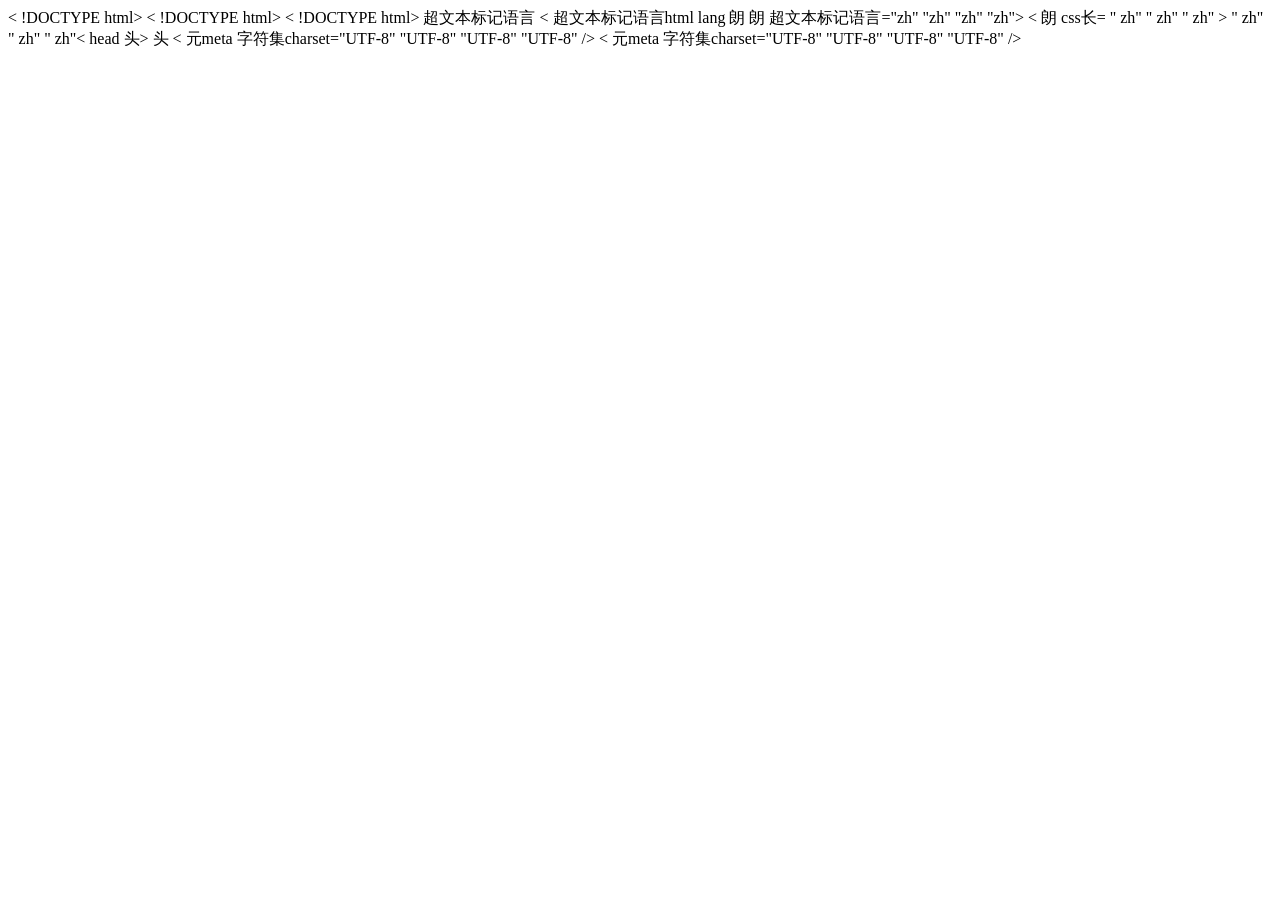
==== commit 28420558: "Update and rename index2.HTML to index.html" ====
--- a/index.html
+++ b/index.html
@@ -1,285 +1,97 @@
-﻿<!DOCTYPE html>
-<html lang="zh">
-<head>
-<meta charset="UTF-8" />
-<meta name="viewport" content="width=device-width, initial-scale=1.0" />
-<title>留言目录 · 搜索</title>
-<style>
-  * {
-    box-sizing: border-box;
+﻿<!DOCTYPE html>   < !DOCTYPE html>   < !DOCTYPE html>   < !DOCTYPE html>   超文本标记语言
+<   超文本标记语言html lang   朗   朗   超文本标记语言="zh"   "zh"   "zh"   "zh">   <   朗 css长= " zh"   " zh"   " zh" >
+<head   头   头>   " zh"   " zh"      " zh"< head   头>   头
+<   元meta    字符集charset="UTF-8"   "UTF-8"   "UTF-8"   "UTF-8" />   <   元meta    字符集charset="UTF-8"   "UTF-8"   "UTF-8"   "UTF-8" />
+<title   标题   标题>留言目录</   & lt;title   标题>   & lt;
+<style   风格   风格>   < style   风格   风格>
+  body   身体   身体 {   身体{
+    font-family   字体类型   字体类型   字体类型: sans-serif;      家庭字体类型   字体:无衬线   没有;   衬线
+    max-width: 600px   600便士   600便士;
+    margin   保证金   保证金   保证金   保证金: 2rem   快速眼动   快速眼动    马克斯auto   汽车;   Margin   保证金   保证金   保证金   保证金: 2rem   快速眼动 auto；   汽车;   汽车;   汽车;   汽车;   汽车;   汽车   汽车
+    padding   填充   填充   填充   填充: 0 1rem   快速眼动   快速眼动;   填充：0 1rem；   眼动;
+  }   /比;   /比;
+  .catalog-item {
+    border   边境   边境: 1px solid   固体   固体 #eee;
+    padding   填充   填充: 0.8rem   快速眼动   快速眼动;   填充:0.8快速眼动;
+    margin-bottom: 0.5rem   快速眼动;
+    border-radius   这个特性   快速眼动: 6px   这个特性;
+    cursor   光标   光标: pointer   指针;
+    transition   过渡: background   背景   背景 0.2s   年代;
   }
-  body {
-    font-family: system-ui, -apple-system, 'Segoe UI', Roboto, 'Helvetica Neue', sans-serif;
-    max-width: 720px;
-    margin: 2rem auto;
-    padding: 0 1.2rem;
-    background: #fefefe;
-    color: #1a1a1a;
+  .catalog-item:hover   徘徊 {
+    background   背景   背景: #f5f5f5;
   }
-  h1 {
-    font-size: 1.8rem;
-    margin-bottom: 0.25rem;
-    font-weight: 600;   粗细:600;
-    letter-spacing: -0.3px;
+  .name   名字 {
+    font-weight   粗细   粗细: bold   大胆的   大胆的;   粗细:大胆的;
+    margin-bottom: 0.3rem   快速眼动   快速眼动   快速眼动;
   }
-  .sub {
-    color: #555;
-    margin-bottom: 1.5rem;
-    font-size: 0.9rem;
-    border-left: 3px solid #0070f3;
-    padding-left: 0.75rem;
+  .time   时间 {
+    font-size   字体大小   字体大小: 0.8rem   快速眼动   快速眼动;
+    color   颜色   颜色: #888;
   }
-  /* 搜索栏区块 */
-  .search-section {
-    background: white;
-    border-radius: 20px;
-    box-shadow: 0 1px 3px rgba(0,0,0,0.05), 0 1px 2px rgba(0,0,0,0.1);
-    margin-bottom: 1.8rem;
-    padding: 0.2rem 0;
-  }
-  .search-box {
-    display: flex;
-    align-items: center;
-    gap: 0.5rem;
-    background: #fff;
-    border: 1px solid #e2e8f0;
-    border-radius: 48px;
-    padding: 0.3rem 0.3rem 0.3rem 1rem;
-    transition: all 0.2s;
-    box-shadow: 0 1px 2px rgba(0,0,0,0.02);
-  }
-  .search-box:focus-within {
-    border-color: #0070f3;
-    box-shadow: 0 0 0 3px rgba(0,112,243,0.15);
-  }
-  .search-icon {
-    color: #6c757d;
-    font-size: 1.2rem;
-    font-weight: 400;
-    line-height: 1;
-  }
-  #searchInput {
-    flex: 1;
-    border: none;
-    padding: 0.7rem 0;
-    font-size: 1rem;
-    background: transparent;
-    outline: none;
-    font-family: inherit;
-  }
-  .search-option {
-    display: flex;
-    gap: 1rem;
-    margin-top: 0.75rem;
-    margin-bottom: 0.6rem;
-    padding-left: 0.5rem;
-    font-size: 0.85rem;
-  }
-  .search-option label {
-    display: flex;
-    align-items: center;
-    gap: 0.3rem;
+  button   按钮 {
+    padding   填充   填充: 0.8rem   快速眼动   快速眼动;   填充:0.8快速眼动;
+    background   背景   背景: #0070f3;
+    color   颜色   颜色: white   白色;
+    border   边境   边境: none   无;
+    border-radius: 4px;
     cursor: pointer;
-    color: #2c3e50;
-    background: #f8fafc;
-    padding: 0.25rem 0.7rem;
-    border-radius: 40px;
-    transition: background 0.1s;
-  }
-  .search-option input {
-    margin: 0;
-    accent-color: #0070f3;
-  }
-  .clear-search {
-    background: none;
-    border: none;
-    font-size: 1rem;
-    cursor: pointer;
-    color: #94a3b8;
-    padding: 0 0.5rem;
-    border-radius: 30px;
-    transition: all 0.1s;
-  }
-  .clear-search:hover {
-    color: #dc2626;
-    background: #f1f5f9;
-  }
-  .stats {
-    font-size: 0.8rem;
-    margin: 0.5rem 0 0.8rem 0;
-    color: #4b5563;
-    background: #f1f5f9;
-    display: inline-block;
-    padding: 0.2rem 0.8rem;
-    border-radius: 24px;
-  }
-  /* 留言列表 */
-  .catalog-list {
-    margin-top: 0.5rem;
-  }
-  .catalog-item {
-    border: 1px solid #edf2f7;
-    background: white;
-    padding: 1rem 1rem;
-    margin-bottom: 0.75rem;
-    border-radius: 20px;
-    cursor: pointer;
-    transition: all 0.2s ease;
-    box-shadow: 0 1px 2px rgba(0,0,0,0.02);
-  }
-  .catalog-item:hover {
-    background: #fafcff;
-    border-color: #cbd5e1;
-    transform: translateY(-1px);
-    box-shadow: 0 8px 20px rgba(0,0,0,0.05);
-  }
-  .name {
-    font-weight: 650;
-    font-size: 1.1rem;
-    margin-bottom: 0.3rem;
-    display: flex;
-    align-items: center;
-    gap: 0.5rem;
-    flex-wrap: wrap;
-  }
-  .highlight {
-    background: #fde047;
-    color: #1e293b;
-    font-weight: 500;
-    border-radius: 8px;
-    padding: 0 2px;
-    display: inline-block;
-  }
-  .preview {
-    font-size: 0.85rem;
-    color: #4b5563;
-    margin: 0.35rem 0 0.25rem;
-    line-height: 1.4;
-    display: -webkit-box;
-    -webkit-line-clamp: 2;
-    -webkit-box-orient: vertical;
-    overflow: hidden;
-  }
-  .time {
-    font-size: 0.7rem;
-    color: #8b9eb0;
-    margin-top: 0.4rem;
-    display: flex;
-    align-items: center;
-    gap: 0.5rem;
-  }
-  .no-result {
-    text-align: center;
-    padding: 3rem 1rem;
-    background: #f9f9fb;
-    border-radius: 32px;
-    color: #5c6f87;
+    font-size: 16px;
     margin-top: 1rem;
-    border: 1px dashed #cbd5e1;
-  }
-  button {
-    background: #0070f3;
-    color: white;
-    border: none;
-    border-radius: 40px;
-    padding: 0.7rem 1.5rem;
-    font-weight: 500;
-    cursor: pointer;
-    font-size: 0.95rem;
-    transition: 0.2s;
-    display: inline-flex;
-    align-items: center;
-    gap: 0.4rem;
-    margin-top: 1rem;
-    box-shadow: 0 1px 2px rgba(0,0,0,0.05);
   }
   button:hover {
     background: #005bb5;
-    transform: scale(0.98);
-  }
-  .action-bar {
-    display: flex;
-    justify-content: flex-end;
-  }
-  hr {
-    margin: 1rem 0;
-    border: 0;
-    border-top: 1px solid #eef2f6;
-  }
-  footer {
-    text-align: center;
-    font-size: 0.75rem;
-    color: #94a3b8;
-    margin-top: 2rem;
-  }
-  @media (max-width: 500px) {
-    body {
-      padding: 0 1rem;
-      margin: 1rem auto;
-    }
-    .search-option {
-      gap: 0.5rem;
-      flex-wrap: wrap;
-    }
   }
 </style>
 </head>
 <body>
+<h1>留言目录</h1>
+<p>点击任意留言查看详细内容</p>
 
-<h1>📖 留言目录</h1>
-<div class="sub">按标题或内容搜索 · 点击卡片查看详情</div>
+<div id="catalog"></div>
 
-<div class="search-section">
-  <div class="search-box">
-    <span class="search-icon">🔍</span>
-    <input type="text" id="searchInput" placeholder="搜索标题或留言内容..." autocomplete="off">
-    <button id="clearSearchBtn" class="clear-search" aria-label="清空搜索">✕</button>
-  </div>
-  <div class="search-option">
-    <label>
-      <input type="radio" name="searchMode" value="both" checked> 📌 标题+内容
-    </label>
-    <label>
-      <input type="radio" name="searchMode" value="name"> 🏷️ 仅标题
-    </label>
-    <label>
-      <input type="radio" name="searchMode" value="content"> 💬 仅内容
-    </label>
-  </div>
-</div>
-
-<div id="statsInfo" class="stats">✨ 共加载中... 条留言</div>
-<div id="catalog" class="catalog-list"></div>
-
-<div class="action-bar">
-  <button onclick="location.href='post.html'">+ 发表新留言</button>
-</div>
-<footer>留言本 · 支持关键词高亮 | 实时过滤</footer>
+<button onclick="location.href='post.html'">+ 发表新留言</button>
 
 <script>
-  // ---------- SUPABASE 配置 ----------
   const SUPABASE_URL = "https://tchjirsxgoixavmwqjzj.supabase.co";
   const SUPABASE_KEY = "sb_publishable_WBeruDi1g2uFhM--n0dmUg_f_HXztPe";
   const TABLE = "myboxs";
 
-  // 全局数据缓存
-  let allMessages = [];        // 存储原始留言数据 { id, name, content, created_at }
-  let filterTimer = null;
-  
-  // DOM 元素
-  const catalogEl = document.getElementById("catalog");
-  const searchInput = document.getElementById("searchInput");
-  const clearBtn = document.getElementById("clearSearchBtn");
-  const statsInfo = document.getElementById("statsInfo");
-  const radioBoth = document.querySelector('input[value="both"]');
-  const radioName = document.querySelector('input[value="name"]');
-  const radioContent = document.querySelector('input[value="content"]');
+  function fmtTime(str) {
+    const d = new Date(str);
+    return d.toLocaleString();
+  }
 
-  // ---------- 辅助函数 ----------
-  function fmtTime(str) {
-    if (!str) return "未知时间";
-    const d = new Date(str);
-    return d.toLocaleString('zh-CN', { hour12: false });
+  async function loadCatalog() {
+    const res = await fetch(`${SUPABASE_URL}/rest/v1/${TABLE}?order=created_at.desc`, {
+      headers: {
+        apikey: SUPABASE_KEY,
+        Authorization: `Bearer ${SUPABASE_KEY}`,
+        "Content-Type": "application/json"
+      }
+    });
+    const data = await res.json();
+
+    const catalogEl = document.getElementById("catalog");
+    catalogEl.innerHTML = "";
+
+    if (data.length === 0) {
+      catalogEl.innerHTML = "<p>暂无留言，点击上方按钮发表第一条留言吧！</p>";
+      return;
+    }
+
+    data.forEach(item => {
+      const div = document.createElement("div");
+      div.className = "catalog-item";
+      div.onclick = () => {
+        window.location.href = `detail.html?id=${item.id}`;
+      };
+      div.innerHTML = `
+        <div class="name">${escapeHtml(item.name)}</div>
+        <div class="time">${fmtTime(item.created_at)}</div>
+      `;
+      catalogEl.appendChild(div);
+    });
   }
 
   function escapeHtml(str) {
@@ -292,241 +104,7 @@
     });
   }
 
-  // 高亮关键词（忽略大小写），返回带高亮标签的html片段
-  function highlightText(text, keyword) {
-    if (!keyword || keyword.trim() === "") return escapeHtml(text);
-    const escapedKeyword = escapeHtml(keyword);
-    const escapedText = escapeHtml(text);
-    if (escapedKeyword === "") return escapedText;
-    // 构建正则，不区分大小写，全局匹配
-    const regex = new RegExp(`(${escapedKeyword.replace(/[.*+?^${}()|[\]\\]/g, '\\$&')})`, 'gi');
-    return escapedText.replace(regex, `<mark class="highlight">$1</mark>`);
-  }
-
-  // 智能截取预览内容（包含关键字上下文）
-  function getPreviewWithContext(content, keyword, maxLen = 90) {
-    if (!content) return "(无内容)";
-    const rawContent = content;
-    const lowerKeyword = keyword ? keyword.toLowerCase() : "";
-    
-    // 如果没有关键词 或 关键词为空，直接截取前 maxLen 字符
-    if (!keyword || keyword.trim() === "") {
-      let short = rawContent.length > maxLen ? rawContent.slice(0, maxLen) + "…" : rawContent;
-      return escapeHtml(short);
-    }
-    
-    // 尝试找到关键词位置，提取上下文片段
-    const kwLower = keyword.toLowerCase();
-    const contentLower = rawContent.toLowerCase();
-    const kwIndex = contentLower.indexOf(kwLower);
-    
-    if (kwIndex === -1) {
-      // 没有匹配（由于过滤已经过，但高亮前安全处理）
-      let short = rawContent.length > maxLen ? rawContent.slice(0, maxLen) + "…" : rawContent;
-      return highlightText(short, keyword);
-    }
-    
-    let start = Math.max(0, kwIndex - 25);
-    let end = Math.min(rawContent.length, kwIndex + keyword.length + 35);
-    if (start > 0) start = rawContent.indexOf(' ', start);
-    if (start === -1 || start > kwIndex) start = Math.max(0, kwIndex - 20);
-    let snippet = rawContent.slice(start, end);
-    if (start > 0) snippet = "…" + snippet;
-    if (end < rawContent.length) snippet = snippet + "…";
-    // 高亮关键词
-    return highlightText(snippet, keyword);
-  }
-
-  // 核心渲染：根据当前搜索框值 + 搜索模式 过滤并显示留言
-  function renderCatalog() {
-    if (!allMessages.length) {
-      catalogEl.innerHTML = `<div class="no-result">📭 暂无留言，点击上方按钮发表第一条留言吧！</div>`;
-      statsInfo.innerText = `📋 共 0 条留言`;
-      return;
-    }
-
-    const keyword = searchInput.value.trim();
-    // 获取当前选择的搜索模式
-    let mode = "both";
-    if (radioName && radioName.checked) mode = "name";
-    else if (radioContent && radioContent.checked) mode = "content";
-    else mode = "both";
-    
-    // 过滤留言
-    let filtered = [...allMessages];
-    if (keyword !== "") {
-      const lowerKw = keyword.toLowerCase();
-      filtered = filtered.filter(item => {
-        const nameMatch = item.name.toLowerCase().includes(lowerKw);
-        const contentMatch = item.content ? item.content.toLowerCase().includes(lowerKw) : false;
-        if (mode === "name") return nameMatch;
-        if (mode === "content") return contentMatch;
-        return nameMatch || contentMatch;
-      });
-    }
-    
-    // 更新统计
-    const total = allMessages.length;
-    const shown = filtered.length;
-    if (keyword === "") {
-      statsInfo.innerHTML = `📋 共 ${total} 条留言 · 展示全部`;
-    } else {
-      statsInfo.innerHTML = `🔍 找到 ${shown} 条匹配留言 (共 ${total} 条) · 关键词：“${escapeHtml(keyword)}” 模式:${mode === 'both' ? '标题+内容' : (mode === 'name' ? '标题' : '内容')}`;
-    }
-    
-    if (filtered.length === 0) {
-      catalogEl.innerHTML = `<div class="no-result">😔 没有找到相关留言，试试其他关键词～</div>`;
-      return;
-    }
-    
-    // 渲染列表 (保持 created_at 倒序，原接口已经倒序请求，但为了过滤后保持倒序)
-    // 由于allMessages本身是按时间倒序（接口order=created_at.desc），过滤后保留相对顺序即可
-    catalogEl.innerHTML = "";
-    filtered.forEach(item => {
-      const div = document.createElement("div");
-      div.className = "catalog-item";
-      // 点击跳转详情页
-      div.onclick = (e) => {
-        // 防止点到内部按钮冒泡（当前没有按钮，但如果有未来扩展不影响）
-        if (e.target.tagName === 'BUTTON') return;
-        window.location.href = `detail.html?id=${item.id}`;
-      };
-      
-      // 标题高亮（根据关键词）
-      let nameHtml = "";
-      if (keyword !== "") {
-        nameHtml = highlightText(item.name, keyword);
-      } else {
-        nameHtml = escapeHtml(item.name);
-      }
-      
-      // 内容预览 (包含上下文高亮)
-      let previewHtml = "";
-      if (item.content && item.content.trim() !== "") {
-        let previewText = "";
-        if (keyword !== "") {
-          previewText = getPreviewWithContext(item.content, keyword, 100);
-        } else {
-          let rawPreview = item.content.length > 85 ? item.content.slice(0, 85) + "…" : item.content;
-          previewText = escapeHtml(rawPreview);
-        }
-        previewHtml = `<div class="preview">💬 ${previewText}</div>`;
-      } else {
-        previewHtml = `<div class="preview" style="color:#9ca3af;">📝 无文字内容</div>`;
-      }
-      
-      // 时间显示
-      const timeStr = fmtTime(item.created_at);
-      
-      div.innerHTML = `
-        <div class="name">
-          <span>📌 ${nameHtml}</span>
-        </div>
-        ${previewHtml}
-        <div class="time">
-          <span>🕒 ${timeStr}</span>
-          <span>🔗 点击查看完整内容</span>
-        </div>
-      `;
-      catalogEl.appendChild(div);
-    });
-  }
-
-  // 防抖搜索 (输入延迟300ms后刷新，优化体验)
-  function debouncedRender() {
-    if (filterTimer) clearTimeout(filterTimer);
-    filterTimer = setTimeout(() => {
-      renderCatalog();
-    }, 180);
-  }
-
-  // 监听搜索框输入事件
-  function bindSearchEvents() {
-    searchInput.addEventListener("input", () => {
-      debouncedRender();
-    });
-    // 清空按钮
-    clearBtn.addEventListener("click", () => {
-      searchInput.value = "";
-      renderCatalog();   // 立即重置搜索
-      searchInput.focus();
-    });
-    // 单选框切换时立即刷新
-    const radios = [radioBoth, radioName, radioContent];
-    radios.forEach(radio => {
-      if (radio) {
-        radio.addEventListener("change", () => {
-          renderCatalog();
-        });
-      }
-    });
-  }
-  
-  // ---------- 从 Supabase 加载数据并缓存 ----------
-  async function loadCatalogData() {
-    // 展示加载中状态
-    catalogEl.innerHTML = `<div style="text-align:center; padding:2rem;">⏳ 加载留言中...</div>`;
-    statsInfo.innerText = `📡 加载中...`;
-    try {
-      const res = await fetch(`${SUPABASE_URL}/rest/v1/${TABLE}?order=created_at.desc`, {
-        headers: {
-          apikey: SUPABASE_KEY,
-          Authorization: `Bearer ${SUPABASE_KEY}`,
-          "Content-Type": "application/json"
-        }
-      });
-      
-      if (!res.ok) {
-        throw new Error(`HTTP ${res.status}: 数据获取失败`);
-      }
-      
-      const data = await res.json();
-      console.log("留言数据加载成功, 条数:", data.length);
-      // 映射字段确保结构和安全
-      allMessages = data.map(item => ({
-        id: item.id,
-        name: item.name || "匿名",
-        content: item.content || "无留言内容",
-        created_at: item.created_at || new Date().toISOString()
-      }));
-      
-      // 初次渲染
-      renderCatalog();
-    } catch (err) {
-      console.error("加载留言目录失败:", err);
-      catalogEl.innerHTML = `<div class="no-result">⚠️ 加载失败: ${err.message}<br>请检查网络或supabase配置</div>`;
-      statsInfo.innerText = `❌ 数据加载错误`;
-    }
-  }
-  
-  // 可选: 如果希望实时监听新增留言（刷新页面重新拉取即可，不需要轮询），为了简洁，每次焦点回到页面也可重新获取？
-  // 增强体验: 当页面从详情页返回时，确保展示最新数据。利用 pageshow 事件或者 focus 简单刷新
-  function refreshIfNeeded() {
-    // 重新拉取最新数据，但不清空搜索关键词? 保留搜索框关键词会重新过滤
-    loadCatalogData().catch(console.warn);
-  }
-  
-  // 监听页面显示事件 (尤其 bfcache / 后退)
-  window.addEventListener('pageshow', (event) => {
-    if (event.persisted || document.visibilityState === 'visible') {
-      // 重新获取最新数据，保持列表新鲜 (留言编辑/删除后返回目录页)
-      refreshIfNeeded();
-    }
-  });
-  // 可选 visibilitychange 对 tab 切换刷新友好
-  document.addEventListener('visibilitychange', () => {
-    if (document.visibilityState === 'visible') {
-      refreshIfNeeded();
-    }
-  });
-  
-  // ---------- 初始化 ----------
-  function init() {
-    bindSearchEvents();
-    loadCatalogData();
-  }
-  
-  init();
+  loadCatalog();
 </script>
 </body>
 </html>
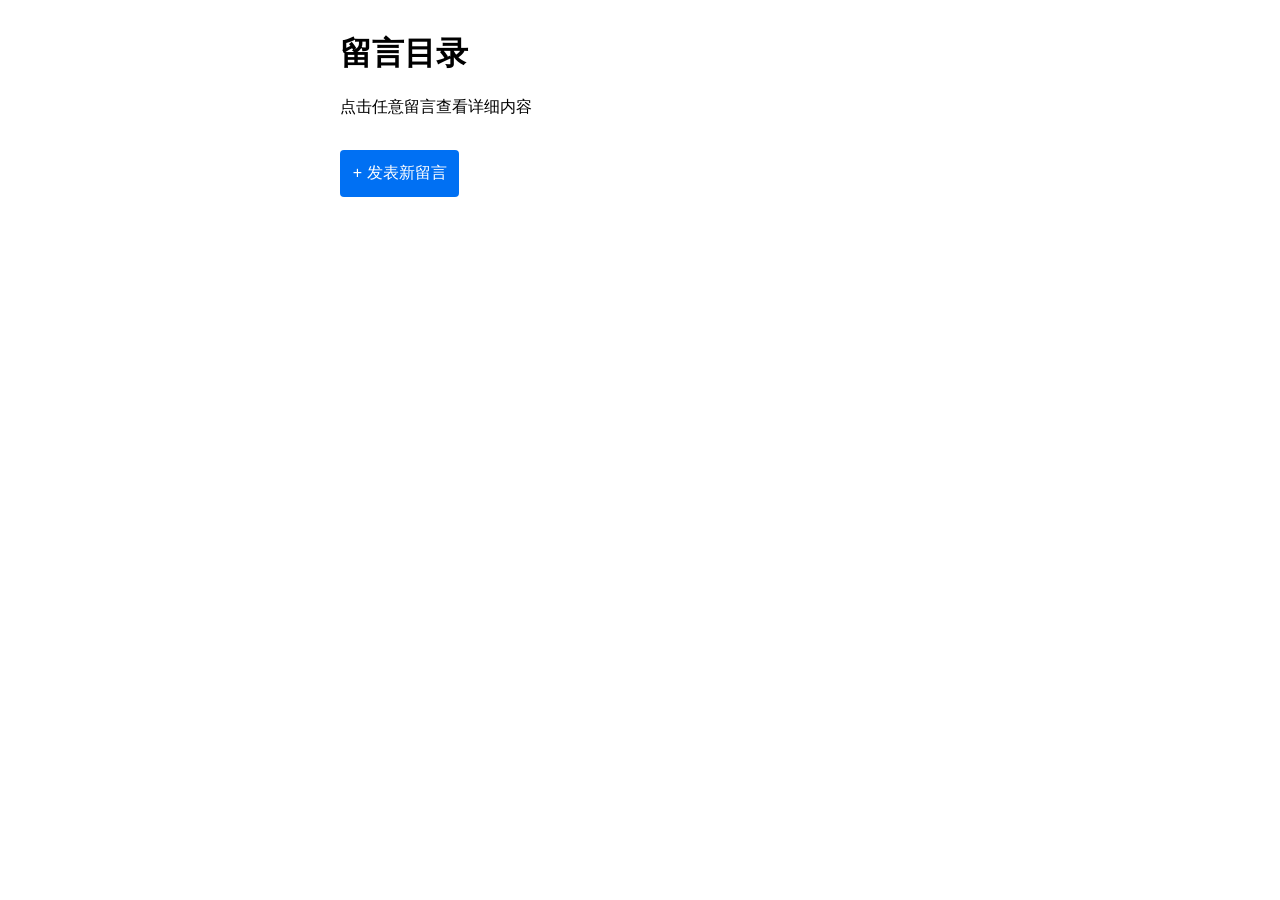
==== commit a8826eaf: "Rename index.HTML to index.html" ====
--- a/index.html
+++ b/index.html
@@ -1,39 +1,39 @@
-﻿<!DOCTYPE html>   < !DOCTYPE html>   < !DOCTYPE html>   < !DOCTYPE html>   超文本标记语言
-<   超文本标记语言html lang   朗   朗   超文本标记语言="zh"   "zh"   "zh"   "zh">   <   朗 css长= " zh"   " zh"   " zh" >
-<head   头   头>   " zh"   " zh"      " zh"< head   头>   头
-<   元meta    字符集charset="UTF-8"   "UTF-8"   "UTF-8"   "UTF-8" />   <   元meta    字符集charset="UTF-8"   "UTF-8"   "UTF-8"   "UTF-8" />
-<title   标题   标题>留言目录</   & lt;title   标题>   & lt;
-<style   风格   风格>   < style   风格   风格>
-  body   身体   身体 {   身体{
-    font-family   字体类型   字体类型   字体类型: sans-serif;      家庭字体类型   字体:无衬线   没有;   衬线
-    max-width: 600px   600便士   600便士;
-    margin   保证金   保证金   保证金   保证金: 2rem   快速眼动   快速眼动    马克斯auto   汽车;   Margin   保证金   保证金   保证金   保证金: 2rem   快速眼动 auto；   汽车;   汽车;   汽车;   汽车;   汽车;   汽车   汽车
-    padding   填充   填充   填充   填充: 0 1rem   快速眼动   快速眼动;   填充：0 1rem；   眼动;
-  }   /比;   /比;
+﻿<!DOCTYPE html>
+<html lang="zh">
+<head>
+<meta charset="UTF-8" />
+<title>留言目录</title>
+<style>
+  body {
+    font-family: sans-serif;
+    max-width: 600px;
+    margin: 2rem auto;
+    padding: 0 1rem;
+  }
   .catalog-item {
-    border   边境   边境: 1px solid   固体   固体 #eee;
-    padding   填充   填充: 0.8rem   快速眼动   快速眼动;   填充:0.8快速眼动;
-    margin-bottom: 0.5rem   快速眼动;
-    border-radius   这个特性   快速眼动: 6px   这个特性;
-    cursor   光标   光标: pointer   指针;
-    transition   过渡: background   背景   背景 0.2s   年代;
+    border: 1px solid #eee;
+    padding: 0.8rem;
+    margin-bottom: 0.5rem;
+    border-radius: 6px;
+    cursor: pointer;
+    transition: background 0.2s;
   }
-  .catalog-item:hover   徘徊 {
-    background   背景   背景: #f5f5f5;
+  .catalog-item:hover {
+    background: #f5f5f5;
   }
-  .name   名字 {
-    font-weight   粗细   粗细: bold   大胆的   大胆的;   粗细:大胆的;
-    margin-bottom: 0.3rem   快速眼动   快速眼动   快速眼动;
+  .name {
+    font-weight: bold;
+    margin-bottom: 0.3rem;
   }
-  .time   时间 {
-    font-size   字体大小   字体大小: 0.8rem   快速眼动   快速眼动;
-    color   颜色   颜色: #888;
+  .time {
+    font-size: 0.8rem;
+    color: #888;
   }
-  button   按钮 {
-    padding   填充   填充: 0.8rem   快速眼动   快速眼动;   填充:0.8快速眼动;
-    background   背景   背景: #0070f3;
-    color   颜色   颜色: white   白色;
-    border   边境   边境: none   无;
+  button {
+    padding: 0.8rem;
+    background: #0070f3;
+    color: white;
+    border: none;
     border-radius: 4px;
     cursor: pointer;
     font-size: 16px;
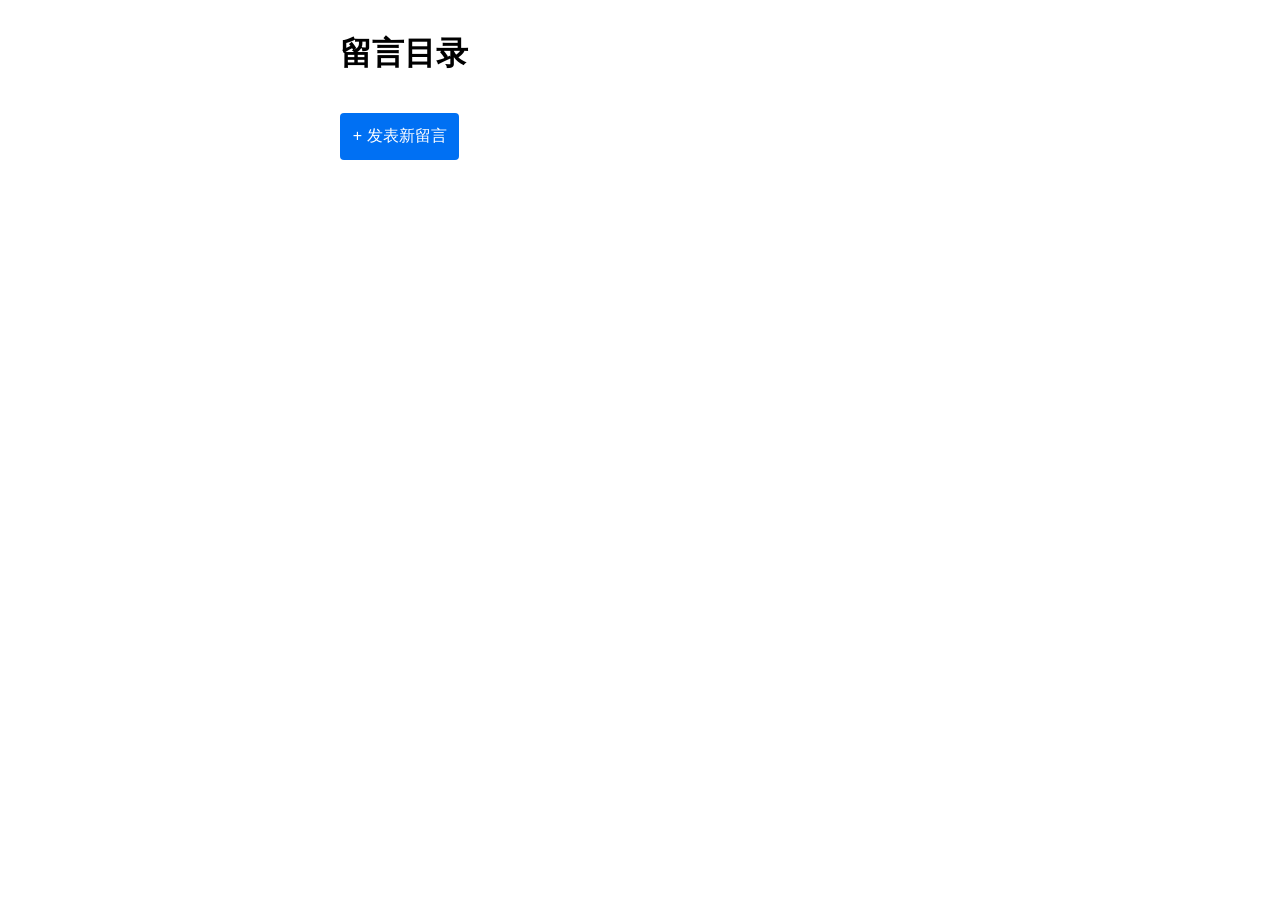
==== commit 8e6de74a: "Update index.html" ====
--- a/index.html
+++ b/index.html
@@ -46,7 +46,6 @@
 </head>
 <body>
 <h1>留言目录</h1>
-<p>点击任意留言查看详细内容</p>
 
 <div id="catalog"></div>
 
